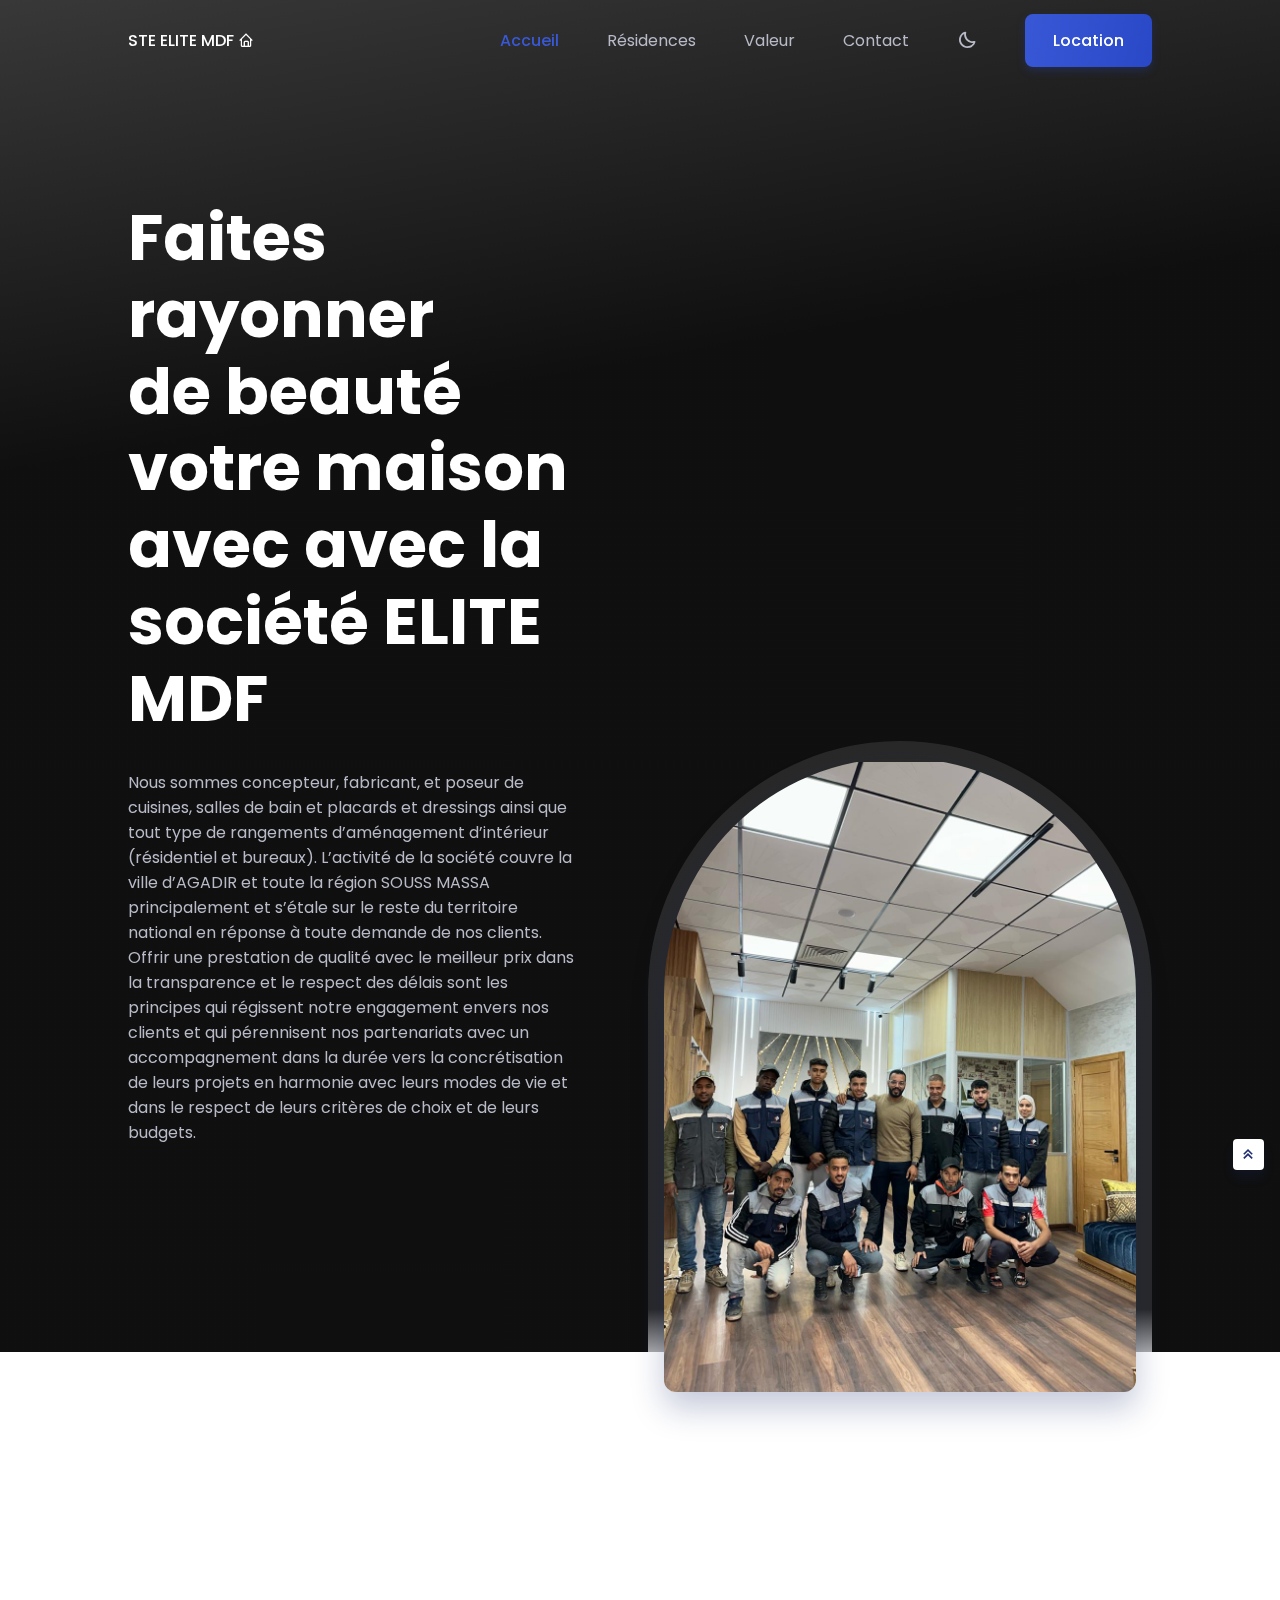
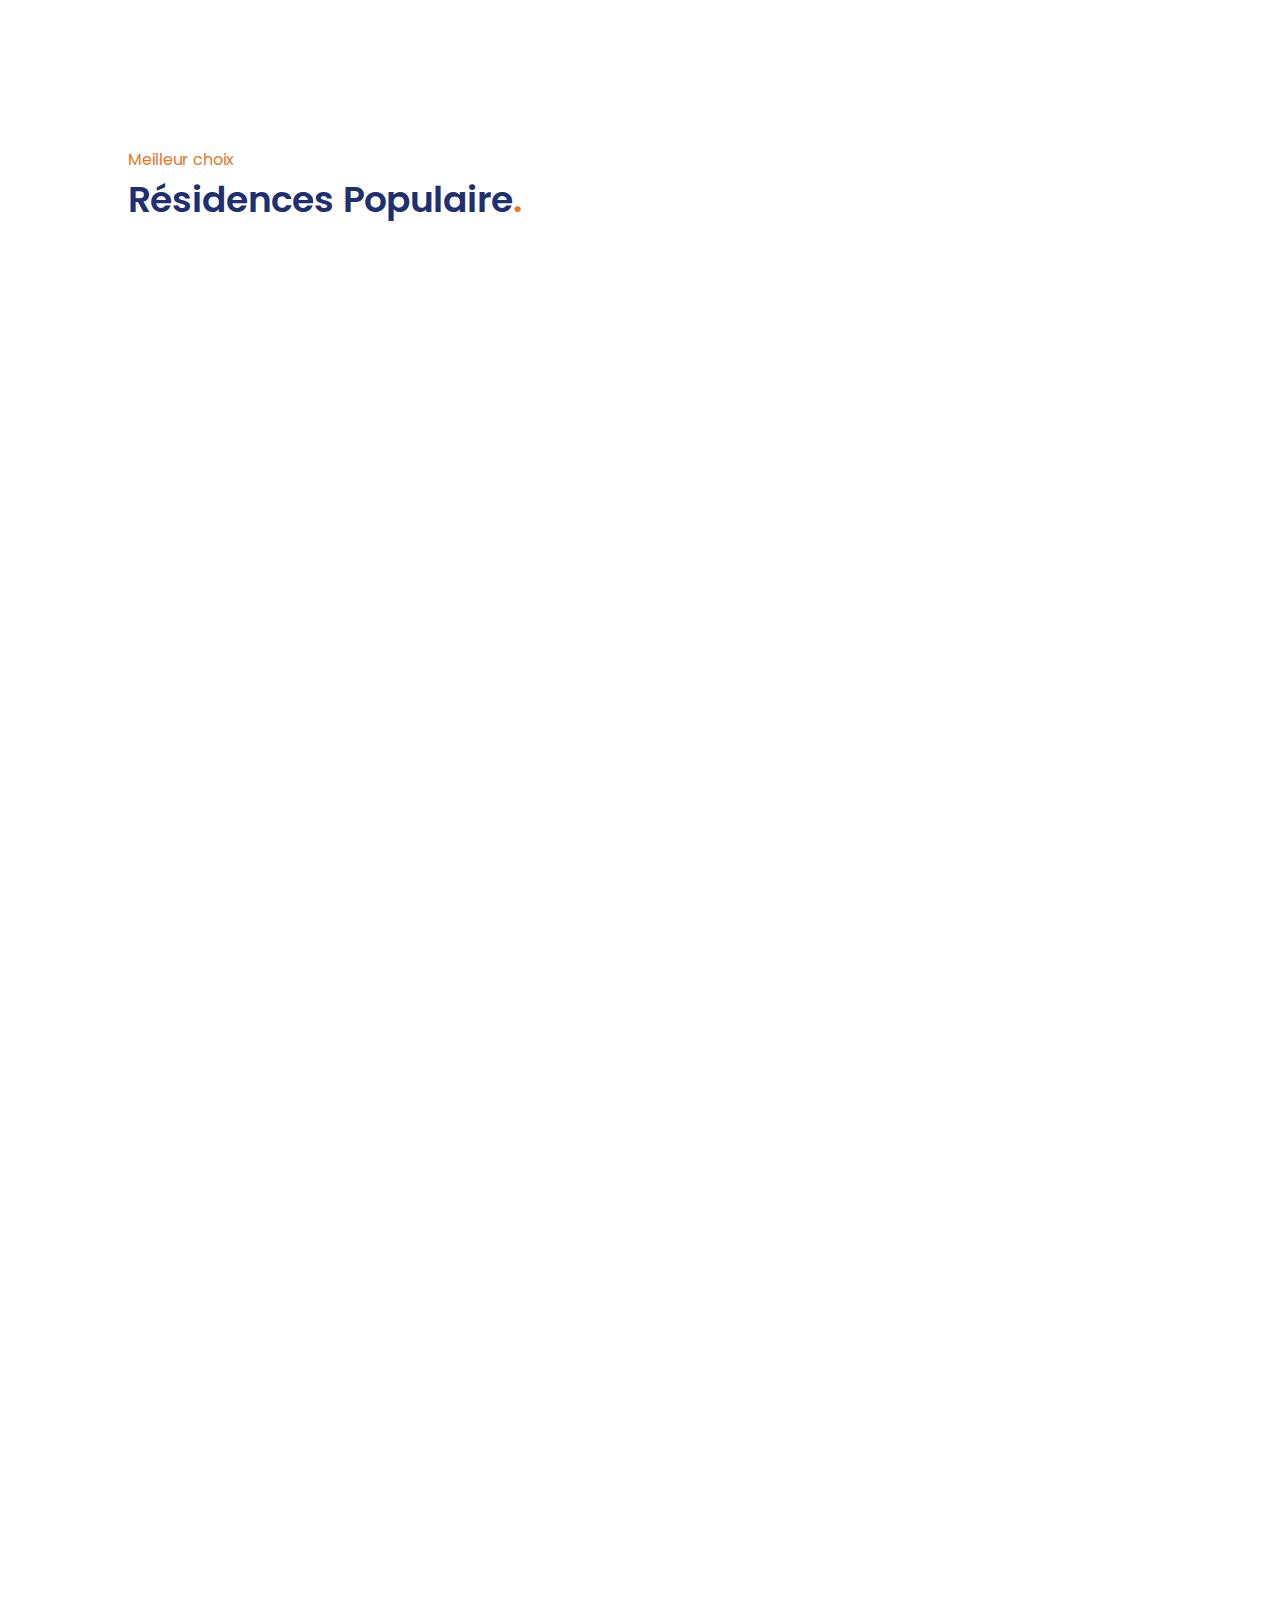
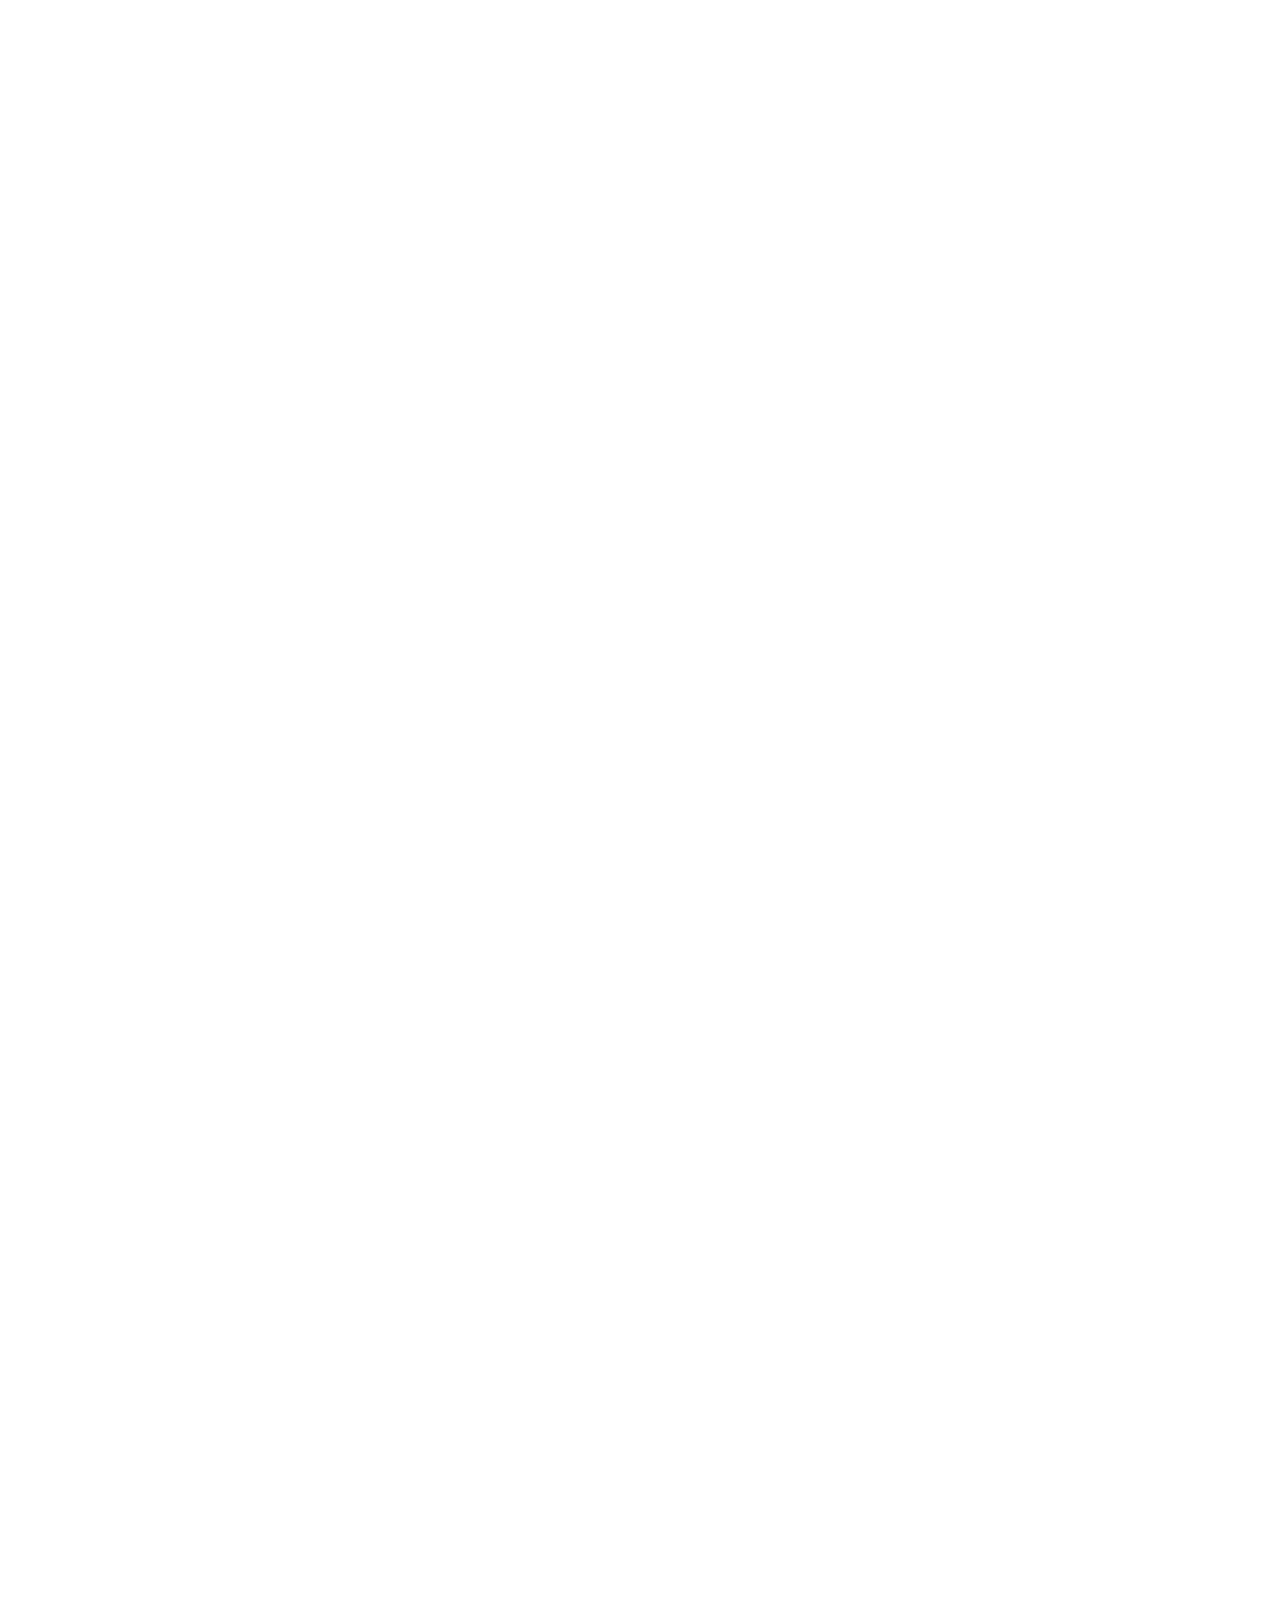
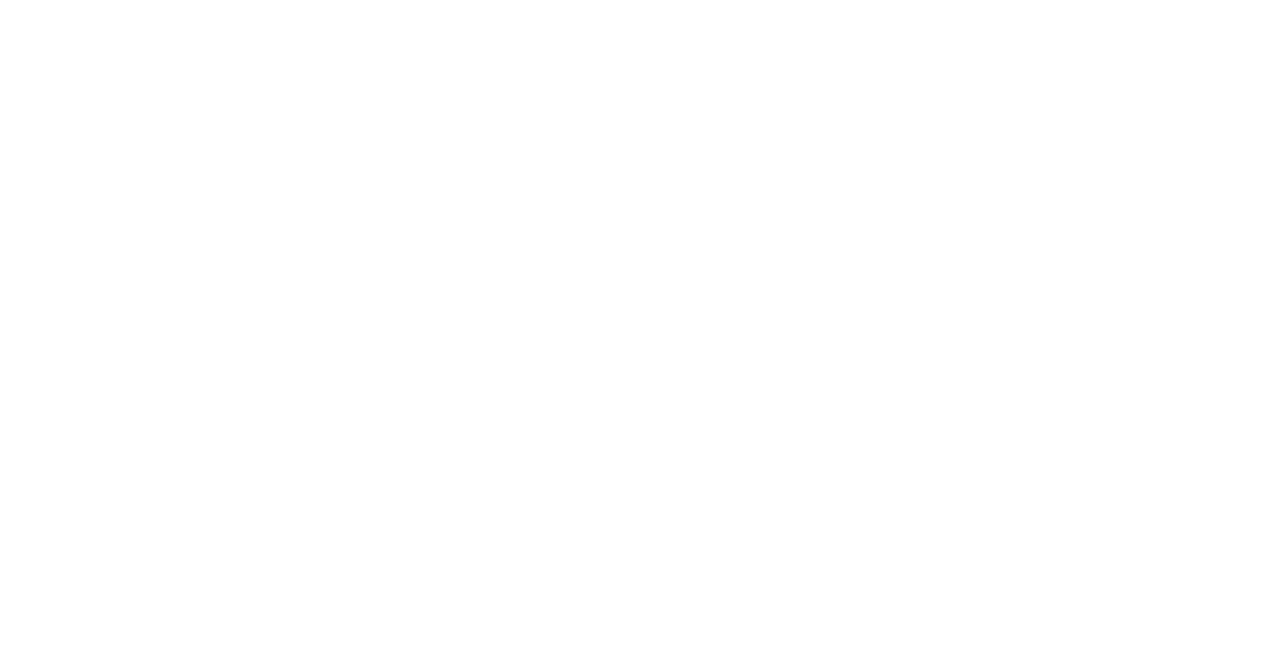
==== index.html @ 596dfa0d "change content file index.html" ====
<!DOCTYPE html>
<html lang="fr">

<head>
    <meta charset="UTF-8">
    <meta name="viewport" content="width=device-width, initial-scale=1.0">

    <!--=============== FAVICON ===============-->
    <link rel="shortcut icon" href="assets/img/favicon.png" type="image/x-icon">

    <!--=============== BOXICONS ===============-->
    <link href='https://unpkg.com/boxicons@2.1.4/css/boxicons.min.css' rel='stylesheet'>

    <!--=============== SWIPER CSS ===============-->
    <link rel="stylesheet" href="assets/css/swiper-bundle.min.css">

    <!--=============== CSS ===============-->
    <link rel="stylesheet" href="assets/css/styles.css">

    <title>STE ELITE MDF</title>
</head>

<body>
    <!--==================== HEADER ====================-->
    <header class="header" id="header">
        <nav class="nav container">
            <a href="#" class="nav__logo">
                STE ELITE MDF <i class='bx bx-home'></i>
            </a>

            <div class="nav__menu">
                <ul class="nav__list">
                    <li class="nav__item">
                        <a href="#home" class="nav__link active-link">
                            <i class='bx bx-home-alt-2'></i>
                            <span>Accueil</span>
                        </a>
                    </li>

                    <li class="nav__item">
                        <a href="#popular" class="nav__link">
                            <i class='bx bx-building-house'></i>
                            <span>Résidences</span>
                        </a>
                    </li>

                    <li class="nav__item">
                        <a href="#value" class="nav__link">
                            <i class='bx bx-award'></i>
                            <span>Valeur</span>
                        </a>
                    </li>

                    <li class="nav__item">
                        <a href="#contact" class="nav__link">
                            <i class='bx bx-phone'></i>
                            <span>Contact</span>
                        </a>
                    </li>
                </ul>
            </div>

            <!-- Theme change button -->
            <i class='bx bx-moon change-theme' id="theme-button"></i>

            <a href="#subscribe" class="button nav__button">
                Location
            </a>
        </nav>
    </header>

    <!--==================== MAIN ====================-->
    <main class="main">
        <!--==================== HOME ====================-->
        <section class="home section" id="home">
            <div class="home__container container grid">
                <div class="home__data">
                    <h4 class="home__title">
                        Faites rayonner <br> de beauté votre maison avec avec la société ELITE MDF
                    </h4>
                    <p class="home__description">
                        Nous sommes concepteur, fabricant, et poseur de cuisines, salles de bain et placards et
                        dressings ainsi que tout type de rangements d’aménagement d’intérieur (résidentiel et bureaux).

                        L’activité de la société couvre la ville d’AGADIR et toute la région SOUSS MASSA principalement
                        et s’étale sur le reste du territoire national en réponse à toute demande de nos clients.

                        Offrir une prestation de qualité avec le meilleur prix dans la transparence et le respect des
                        délais sont les principes qui régissent notre engagement envers nos clients et qui pérennisent
                        nos partenariats avec un accompagnement dans la durée vers la concrétisation de leurs projets en
                        harmonie
                        avec leurs modes de vie et dans le respect de leurs critères de choix et de leurs budgets.
                    </p>

                    <!-- <form action="" class="home__search">
                            <i class='bx bxs-map'></i>
                            <input type="search" placeholder="Par localisation..." class="home__search-input">
                            <button class="button">Recherche</button>
                        </form> -->

                    <div class="home__value">
                        <div>
                            <h1 class="home__value-number">
                                9K <span>+</span>
                            </h1>
                            <span class="home__value-description">
                                Meilleure<br> Qualité
                            </span>
                        </div>
                        <div>
                            <h1 class="home__value-number">
                                2K <span>+</span>
                            </h1>
                            <span class="home__value-description">
                                Client <br> Satisfait
                            </span>
                        </div>
                        <div>
                            <h1 class="home__value-number">
                                28K <span>+</span>
                            </h1>
                            <span class="home__value-description">
                                Service<br> après-vente
                            </span>
                        </div>
                    </div>
                </div>

                <div class="home__images">
                    <div class="home__orbe"></div>

                    <div class="home__img">
                        <img src="assets/img/equpe.jpeg" alt="">
                    </div>
                </div>
            </div>
        </section>

        <!--==================== LOGOS ====================-->
        <section class="logos section">
            <div class="logos__container container grid">
                <div class="logos__img">
                    <img src="assets/img/logo-removebg.png" alt="">
                </div>
                <div class="logos__img">
                    <img src="assets/img/logo2-removebg-preview.png" alt="">
                </div>
                <div class="logos__img">
                    <img src="assets/img/logo-removebg.png" alt="">
                </div>
                <div class="logos__img">
                    <img src="assets/img/logo2-removebg-preview.png" alt="">
                </div>
            </div>
        </section>

        <!--==================== POPULAR ====================-->
        <section class="section" id="popular">
            <div class="container">
                <span class="section__subtitle">Meilleur choix</span>
                <h2 class="section__title">
                    Résidences Populaire<span>.</span>
                </h2>
                <div class="popular__container swiper">
                    <div class="swiper-wrapper">
                        <!--==================== POPULAR 1 ====================-->
                        <article class="popular__card swiper-slide">
                            <img src="assets/img/desin (1).jpeg" alt="" class="popular__img">

                            <div class="popular__data">
                                <h1>Cuisine 1</h1>
                                <p class="popular__description">
                                    agadir <i class='bx bxs-map'></i> <br>
                                    Notre mission est de créer une transformation étonnante dans
                                    vos cuisines, alliant élégance et fonctionnalité moderne pour créer une expérience
                                    unique
                                </p>
                            </div>
                        </article>
                        <!--==================== POPULAR 2 ====================-->
                        <article class="popular__card swiper-slide">
                            <img src="assets/img/desin (2).jpeg" alt="" class="popular__img">

                            <div class="popular__data">
                                <h1>cuisine 2</h1>
                                <p class="popular__description">
                                    agadir <i class='bx bxs-map'></i> <br>
                                    Nous nous efforçons de donner une touche nouvelle et moderne aux conceptions de
                                    cuisines
                                    traditionnelles, en mettant l'accent sur l'utilisation de technologies de pointe
                                </p>
                            </div>
                        </article>
                        <!--==================== POPULAR 3 ====================-->
                        <article class="popular__card swiper-slide">
                            <img src="assets/img/desin (3).jpeg" alt="" class="popular__img">

                            <div class="popular__data">
                                <h1>cuisine 3</h1>
                                <p class="popular__description">
                                    agadir <i class='bx bxs-map'></i> <br>
                                    Nous travaillons pour offrir une expérience unique à nos
                                    clients, en choisissant des matériaux de la plus haute qualité
                                </p>
                            </div>
                        </article>
                        <!--==================== POPULAR 4 ====================-->
                        <article class="popular__card swiper-slide">
                            <img src="assets/img/desin4 (1).jpeg" alt="" class="popular__img">

                            <div class="popular__data">
                                <h1>PLACARD & DRESSING</h1>
                                <p class="popular__description">
                                    agadir <i class='bx bxs-map'></i> <br>
                                    Nous nous efforçons de transformer les espaces ordinaires
                                    en lieux élégants et pratiques pour ranger vêtements et objets personnels
                                </p>
                            </div>
                        </article>
                        <!--==================== POPULAR 5 ====================-->
                        <article class="popular__card swiper-slide">
                            <img src="assets/img/desin4 (2).jpeg" alt="" class="popular__img">

                            <div class="popular__data">
                                <h1>Rangement1</h1>
                                <p class="popular__description">
                                    agadir <i class='bx bxs-map'></i> <br>
                                    Nous offrons des solutions personnalisées pour répondre aux besoins des clients, en
                                    mettant l'accent sur la conception esthétique et fonctionnelle
                                </p>
                            </div>
                        </article>
                    </div>

                    <div class="swiper-button-next">
                        <i class='bx bx-chevron-right'></i>
                    </div>
                    <div class="swiper-button-prev">
                        <i class='bx bx-chevron-left'></i>
                    </div>
                </div>
            </div>
        </section>

        <!--==================== VALUE ====================-->
        <section class="value section" id="value">
            <div class="value__container container grid">
                <div class="value__images">
                    <div class="value__orbe"></div>

                    <div class="value__img">
                        <img src="assets/img/desin (1).jpeg" alt="">
                    </div>
                </div>

                <div class="value__content">
                    <div class="value__data">
                        <span class="section__subtitle">Nos Valeur</span>
                        <h2 class="section__title">
                            Valeur que nous vous offrons<span>.</span>
                        </h2>
                        <p class="value__description">
                            Faire rayonner votre maison de beauté et d'élégance peut être facilement réalisé avec la
                            collection MDF STE ELITE. Utilisez cette collection exceptionnelle de meubles
                            et de décors pour transformer votre maison en une œuvre d'art incroyable
                        </p>
                    </div>

                    <div class="value__accordion">
                        <div class="value__accordion-item">
                            <header class="value__accordion-header">
                                <i class='bx bxs-shield-x value__accordion-icon'></i>
                                <h3 class="value__accordion-title">
                                    Expérience spécialisée
                                </h3>
                                <div class="value__accordion-arrow">
                                    <i class='bx bxs-down-arrow'></i>
                                </div>
                            </header>

                            <div class="value__accordion-content">
                                <p class="value__accordion-description">
                                    Nous avons une vaste expérience dans le domaine de la conception, de la fabrication
                                    et de l'installation de cuisines, salles de bains et armoires,
                                    ce qui garantit la fourniture de services professionnels et de haute qualité à nos
                                    clients
                                </p>
                            </div>
                        </div>

                        <div class="value__accordion-item">
                            <header class="value__accordion-header">
                                <i class='bx bxs-x-square value__accordion-icon'></i>
                                <h3 class="value__accordion-title">
                                    Personnalisation et diversité dans la conception
                                </h3>
                                <div class="value__accordion-arrow">
                                    <i class='bx bxs-down-arrow'></i>
                                </div>
                            </header>

                            <div class="value__accordion-content">
                                <p class="value__accordion-description">
                                    Nous nous engageons à fournir des conceptions personnalisées qui répondent aux
                                    besoins et aux préférences de chaque client,
                                    quel que soit son style ou son espace, en mettant l'accent sur l'esthétique et la
                                    fonctionnalité
                                </p>
                            </div>
                        </div>

                        <div class="value__accordion-item">
                            <header class="value__accordion-header">
                                <i class='bx bxs-bar-chart-square value__accordion-icon'></i>
                                <h3 class="value__accordion-title">
                                    Qualité des matériaux et de l'exécution
                                </h3>
                                <div class="value__accordion-arrow">
                                    <i class='bx bxs-down-arrow'></i>
                                </div>
                            </header>

                            <div class="value__accordion-content">
                                <p class="value__accordion-description">
                                    Nous veillons à utiliser des matériaux de haute qualité et les dernières
                                    technologies en matière de
                                    fabrication et d'installation, ce qui garantit la fourniture de produits durables et
                                    élégants
                                </p>
                            </div>
                        </div>

                        <div class="value__accordion-item">
                            <header class="value__accordion-header">
                                <i class='bx bxs-check-square value__accordion-icon'></i>
                                <h3 class="value__accordion-title">
                                    Service complet
                                </h3>
                                <div class="value__accordion-arrow">
                                    <i class='bx bxs-down-arrow '></i>
                                </div>
                            </header>

                            <div class="value__accordion-content">
                                <p class="value__accordion-description">
                                    En plus de la conception et de la fabrication de cuisines, salles de bains et
                                    armoires, nous proposons nos services pour le stockage de l'aménagement intérieur
                                    des résidences et des bureaux, ce qui fait de nous
                                    un partenaire fiable pour une transformation complète des espaces intérieurs
                                </p>
                            </div>
                        </div>
                    </div>
                </div>
            </div>
        </section>

        <!--==================== CONTACT ====================-->
        <section class="contact section" id="contact">
            <div class="contact__container container grid">
                <div class="contact__images">
                    <div class="contact__orbe"></div>

                    <div class="contact__img">
                        <img src="assets/img/desin (3).jpeg" alt="">
                    </div>
                </div>

                <div class="contact__content">
                    <div class="contact__data">
                        <span class="section__subtitle">Contactez-nous</span>
                        <h2 class="section__title">
                            Facilité de contact <span>.</span>
                        </h2>
                        <p class="contact__description">
                            Confronté à des difficultés pour réaliser la cuisine
                            de vos rêves? Contactez-nous pour une consultation en
                            conception de cuisine sur mesure. Notre équipe d'experts
                            vous guidera pour créer une cuisine alliant élégance et
                            fonctionnalité selon vos besoins et goûts personnels.
                            Appelez dès maintenant pour commencer votre projet! <br> Contactez-nous.
                        </p>
                    </div>

                    <div class="contact__card">
                        <div class="contact__card-box">
                            <div class="contact__card-info">
                                <i class='bx bxs-phone-call'></i>

                                <div>
                                    <h3 class="contact__card-title">
                                        Appelez FIX
                                    </h3>
                                    <p class="contact__card-description">
                                        05 28 26 36 86
                                    </p>
                                    <p class="contact__card-description num-2">
                                        06 61 51 99 50
                                    </p>
                                </div>
                            </div>

                            <button style="opacity: .2;" class="button btn-copy contact__card-button">
                                Copiez le <br> numéro
                            </button>
                        </div>


                        <div class="contact__card-box">
                            <div class="contact__card-info">
                                <i class='bx bxs-message-rounded-dots'></i>

                                <div>
                                    <h3 class="contact__card-title">
                                        Appelez in
                                    </h3>
                                    <p class="contact__card-description">
                                        whatsapp
                                    </p>
                                </div>
                            </div>

                            <a href="https://wa.me/+212661519950?text=J'espère%20que%20tu%20vas%20bien.%20Je%20suis%20très%20intéressé%20par%20les%20services%20de%20conception%20de%20cuisine%20que%20vous%20proposez.%20Puis-je%20obtenir%20plus%20d'informations%20sur%20votre%20entreprise%20et%20les%20services%20que%20vous%20proposez"
                                class="button contact__card-button">
                                Appelez in <br> whatsapp
                            </a>
                        </div>

                        <div class="contact__card-box">
                            <div class="contact__card-info">
                                <i class='bx bxl-instagram'></i>

                                <div>
                                    <h3 class="contact__card-title">
                                        show in
                                    </h3>
                                    <p class="contact__card-description">
                                        instagram
                                    </p>
                                </div>
                            </div>

                            <a target="_blank" href="https://instagram.com/elite_mdf1?igshid=OGQ5ZDc2ODk2ZA=="
                                class="button contact__card-button">
                                show <br>instagram
                            </a>
                        </div>

                        <div class="contact__card-box">
                            <div class="contact__card-info">
                                <i class='bx bxs-envelope'></i>

                                <div>
                                    <h3 class="contact__card-title">
                                        show
                                    </h3>
                                    <p class="contact__card-description">
                                        location
                                    </p>
                                </div>
                            </div>

                            <a href="https://maps.app.goo.gl/mouU166xbBBN3fEz6?g_st=ic" target="_blank"
                                class="button contact__card-button">
                                show <br> location
                            </a>
                        </div>
                    </div>
                </div>
            </div>
        </section>

        <!--==================== SUBSCRIBE ====================-->
        <section class="subscribe section" id="subscribe">
            <div class="subscribe__container container">
                <iframe
                    src="https://www.google.com/maps/embed?pb=!1m18!1m12!1m3!1d2894.3496891353425!2d-9.49574884241951!3d30.379890495590715!2m3!1f0!2f0!3f0!3m2!1i1024!2i768!4f13.1!3m3!1m2!1s0xdb3c961e6335e61%3A0xb6058eb6f926c6a6!2sELITE%20MDF!5e0!3m2!1sen!2sma!4v1715171969808!5m2!1sen!2sma"
                    width="800" height="450" style="border:0;" allowfullscreen="" loading="lazy"
                    referrerpolicy="no-referrer-when-downgrade"></iframe>


            </div>
        </section>
    </main>

    <!--==================== FOOTER ====================-->
    <footer class="footer section">
        <div class="footer__container container grid">
            <div>
                <a href="#" class="footer__logo">
                    STE ELITE MDF <i class='bx bx-home'></i>
                </a>
                <p class="footer__description">
                    Faites rayonner <br> de beauté votre maison avec le MDF STE ELITE
                </p>
            </div>

            <div class="footer__content">
                <div>
                    <h3 class="footer__title">
                        Contactez-nous
                    </h3>

                    <ul class="footer__links">
                        <li>
                            <a href="tel:0661519950" class="footer__link">06 61 51 99 50</a>
                        </li>

                        <li>
                            <a href="tel:0528263686" class="footer__link">05 28 26 36 86</a>
                        </li>

                        <li>
                            <a href="mailto:elitemdfsarl@gmail.com" class="footer__link">elitemdfsarl@gmail.com</a>
                        </li>

                        <li>
                            <a href="https://maps.app.goo.gl/mouU166xbBBN3fEz6?g_st=ic"
                                class="footer__link">localisation</a>
                        </li>
                    </ul>
                </div>
                <div>
                    <h3 class="footer__title">
                        Suivez-nous
                    </h3>

                    <ul class="footer__social">
                        <a href="https://www.facebook.com/elitemdf" target="_blank" class="footer__social-link">
                            <i class='bx bxl-facebook-circle'></i>
                        </a>
                        <a href="https://www.instagram.com/elite_mdf1?igshid=OGQ5ZDc2ODk2ZA%3D%3D" target="_blank"
                            class="footer__social-link">
                            <i class='bx bxl-instagram-alt'></i>
                        </a>
                        <a href="https://wa.me/+212661519950?text=J'espère%20que%20tu%20vas%20bien.%20Je%20suis%20très%20intéressé%20par%20les%20services%20de%20conception%20de%20cuisine%20que%20vous%20proposez.%20Puis-je%20obtenir%20plus%20d'informations%20sur%20votre%20entreprise%20et%20les%20services%20que%20vous%20proposez"
                            target="_blank" class="footer__social-link">
                            <i class='bx bxl-whatsapp'></i>
                        </a>
                        <a href="mailto:elitemdfsarl@gmail.com" target="_blank" class="footer__social-link">
                            <i class='bx bx-envelope'></i>
                        </a>
                    </ul>
                </div>
            </div>
        </div>

    </footer>

    <!--========== SCROLL UP ==========-->
    <a href="#" class="scrollup" id="scroll-up">
        <i class='bx bx-chevrons-up'></i>
    </a>

    <!--=============== SCROLLREVEAL ===============-->
    <script src="assets/js/scrollreveal.min.js"></script>

    <!--=============== SWIPER JS ===============-->
    <script src="assets/js/swiper-bundle.min.js"></script>

    <!--=============== MAIN JS ===============-->
    <script src="assets/js/main.js"></script>
</body>

</html>
---- assets/css/styles.css ----
/*=============== GOOGLE FONTS ===============*/
@import url("https://fonts.googleapis.com/css2?family=Poppins:wght@400;500;600&display=swap");

/*=============== VARIABLES CSS ===============*/
:root {
  --header-height: 3.5rem;

  /*========== Colors ==========*/
  /*Color mode HSL(hue, saturation, lightness)*/
  --first-color: hsl(228, 66%, 53%);
  --first-color-alt: hsl(228, 66%, 47%);
  --first-color-light: hsl(228, 62%, 59%);
  --first-color-lighten: hsl(228, 100%, 97%);
  --second-color: hsl(25, 83%, 53%);
  --title-color: hsl(228, 57%, 28%);
  --text-color: hsl(228, 15%, 50%);
  --text-color-light: hsl(228, 12%, 75%);
  --border-color: hsl(228, 99%, 98%);
  --body-color: #fff;
  --container-color: #fff;

  /*========== Font and typography ==========*/
  /*.5rem = 8px | 1rem = 16px ...*/
  --body-font: 'Poppins', sans-serif;
  --biggest-font-size: 2.25rem;
  --h1-font-size: 1.5rem;
  --h2-font-size: 1.25rem;
  --h3-font-size: 1rem;
  --normal-font-size: .938rem;
  --small-font-size: .813rem;
  --smaller-font-size: .75rem;

  /*========== Font weight ==========*/
  --font-medium: 500;
  --font-semi-bold: 600;

  /*========== z index ==========*/
  --z-tooltip: 10;
  --z-fixed: 100;
}

/* Responsive typography */
@media screen and (min-width: 1024px) {
  :root {
    --biggest-font-size: 4rem;
    --h1-font-size: 2.25rem;
    --h2-font-size: 1.5rem;
    --h3-font-size: 1.25rem;
    --normal-font-size: 1rem;
    --small-font-size: .875rem;
    --smaller-font-size: .813rem;
  }
}

/*=============== BASE ===============*/
* {
  box-sizing: border-box;
  padding: 0;
  margin: 0;
}

html {
  scroll-behavior: smooth;
}

body {
  font-family: var(--body-font);
  font-size: var(--normal-font-size);
  background-color: var(--body-color);
  color: var(--text-color);
  transition: .3s; /* For animation dark mode */
}

h1, h2, h3 {
  color: var(--title-color);
  font-weight: var(--font-semi-bold);
}

ul {
  list-style: none;
}

a {
  text-decoration: none;
}

img {
  max-width: 100%;
  height: auto;
}

input,
button {
  font-family: var(--body-font);
  outline: none;
  border: none;
}

/*=============== THEME ===============*/
.change-theme {
  font-size: 1.25rem;
  color: #fff;
  cursor: pointer;
  transition: .3s;
}

.change-theme:hover {
  color: var(--first-color);
}

/*========== Variables Dark theme ==========*/
body.dark-theme {
  --first-color: hsl(228, 66%, 62%);
  --second-color: hsl(25, 57%, 54%);
  --title-color: hsl(228, 8%, 95%);
  --text-color: hsl(228, 8%, 70%);
  --border-color: hsl(228, 16%, 14%);
  --body-color: hsl(228, 12%, 8%);
  --container-color: hsl(228, 16%, 12%);
}

/*========== 
    Color changes in some parts of 
    the website, in dark theme 
==========*/
.dark-theme .home__search,
.dark-theme .swiper-button-next,
.dark-theme .swiper-button-prev {
  border: 3px solid var(--border-color);
}

.dark-theme .nav__menu,
.dark-theme .home__img,
.dark-theme .popular__card:hover,
.dark-theme .value__img,
.dark-theme .accordion-open,
.dark-theme .accordion-open .value__accordion-icon,
.dark-theme .accordion-open .value__accordion-arrow,
.dark-theme .contact__img,
.dark-theme .contact__card-box:hover,
.dark-theme .scrollup{
  box-shadow: none;
}

.dark-theme .value__orbe,
.dark-theme .value__accordion-icon,
.dark-theme .value__accordion-arrow,
.dark-theme .contact__orbe,
.dark-theme .contact__card i,
.dark-theme .contact__card-button,
.dark-theme .subscribe__container {
  background-color: var(--container-color);
}

.dark-theme .subscribe__container {
  border: 6px solid var(--border-color);
}

.dark-theme .subscribe__description {
  color: var(--text-color);
}

.dark-theme::-webkit-scrollbar {
  background-color: hsl(228, 4%, 15%);
}

.dark-theme::-webkit-scrollbar-thumb {
  background-color: hsl(228, 4%, 25%);
}

.dark-theme::-webkit-scrollbar-thumb:hover {
  background-color: hsl(228, 4%, 35%);
}

/*=============== REUSABLE CSS CLASSES ===============*/
.container {
  max-width: 1024px;
  margin-left: 1.5rem;
  margin-right: 1.5rem;
}

.grid {
  display: grid;
}

.section {
  padding: 4.5rem 0 2rem;
}

.section__title {
  font-size: var(--h2-font-size);
  margin-bottom: 1rem;
}

.section__title span {
  color: var(--second-color);
}

.section__subtitle {
  display: block;
  font-size: var(--small-font-size);
  color: var(--second-color);
}

.main {
  overflow: hidden; /* For the animations ScrollReveal*/
}

/*=============== HEADER & NAV ===============*/
.header {
  position: fixed;
  top: 0;
  left: 0;
  width: 100%;
  background-color: transparent;
  z-index: var(--z-fixed);
  transition: .3s; /* For animation dark mode */
}

.nav{
  height: var(--header-height);
  display: flex;
  justify-content: space-between;
  align-items: center;
}

.nav__logo {
  color: #fff;
  display: inline-flex;
  align-items: center;
  column-gap: .25rem;
  font-weight: var(--font-medium);
  transition: .3s;
}

.nav__logo i {
  font-size: 1rem;
}

.nav__logo:hover {
  color: var(--first-color);
}

@media screen and (max-width: 1023px) {
  .nav__menu {
    position: fixed;
    bottom: 2rem;
    background-color: var(--container-color);
    box-shadow: 0 8px 24px hsla(228, 66%, 45%, .15);
    width: 90%;
    left: 0;
    right: 0;
    margin: 0 auto;
    padding: 1.30rem 3rem;
    border-radius: 1.25rem;
    transition: .4s;
  }

  .nav__list {
    display: flex;
    justify-content: space-between;
    align-items: center;
  }

  .nav__link {
    color: var(--text-color);
    display: flex;
    padding: .5rem;
    border-radius: 50%;
  }

  .nav__link i {
    font-size: 1.25rem;
  }

  .nav__link span {
    display: none;
  }
}

/* Change background header */
.scroll-header {
  background-color: var(--body-color);
  box-shadow: 0 1px 4px hsla(228, 4%, 15%, .1);
}

.scroll-header .nav__logo {
  color: var(--first-color);
}

.scroll-header .change-theme {
  color: var(--title-color);
}

/* Active link */
.active-link {
  background: linear-gradient(101deg,
            hsl(228, 66%, 53%),
            hsl(228, 66%, 47%));
  color: #fff;
  box-shadow: 0 4px 8px hsla(228, 66%, 45%, .25);          
}

/*=============== HOME ===============*/
.home {
  background: linear-gradient(170deg,
            hsl(0, 0%, 22%) 0%,
            hsl(0, 0%, 6%) 30%);
  padding-bottom: 0;
}

.home__container {
  padding-top: 4rem;
  row-gap: 3.5rem;
}

.home__title,
.home__value-number {
  color: #fff;
}

.home__title {
  font-size: var(--biggest-font-size);
  line-height: 120%;
  margin-bottom: 1.25rem;
}

.home__description {
  color: var(--text-color-light);
  margin-bottom: 2rem;
}

.home__search {
  background-color: var(--body-color);
  padding: .35rem .35rem .35rem .75rem;
  display: flex;
  align-items: center;
  border-radius: .75rem;
  border: 3px solid var(--text-color-light);
  margin-bottom: 2rem;
}

.home__search i {
  font-size: 1.25rem;
  color: var(--first-color);
}

.home__search-input {
  width: 90%;
  background-color: var(--body-color);
  color: var(--text-color);
  margin: 0 .5rem;
}

.home__search-input::placeholder {
color: var(--text-color-light);
}

.home__value {
  display: flex;
  column-gap: 2.5rem;
}

.home__value-number {
  font-size: var(--h1-font-size);
  font-weight: var(--font-medium);
}

.home__value-number span {
  color: var(--second-color);
}

.home__value-description {
  display: flex;
  color: var(--text-color-light);
  font-size: var(--smaller-font-size);
}

.home__images {
  position: relative;
  display: flex;
  justify-content: center;
}

.home__orbe {
  width: 265px;
  height: 284px;
  background: linear-gradient(180deg,
              hsl(0, 0%, 16%) 93%,
              hsl(0, 0%, 67%) 100%);
  border-radius: 135px 135px 0 0;
}

.home__img {
  position: absolute;
  width: 250px;
  height: 300px;
  overflow: hidden;
  border-radius: 125px 125px 12px 12px;
  display: inline-flex;
  align-items: flex-end;
  bottom: -1.5rem;
  box-shadow: 0 16px 32px hsla(228, 66%, 25%, .25);
}

/*=============== BUTTON ===============*/
.button {
  display: inline-block;
  background: linear-gradient(101deg,
              hsl(228, 66%, 53%),
              hsl(228, 66%, 47%));
  color: #fff;
  padding: 14px 28px;
  border-radius: .5rem;
  font-weight: var(--font-medium);
  box-shadow: 0 4px 8px hsla(228, 66%, 45%, .25);
  transition: .3s;
  cursor: pointer;
}

.button:hover {
  box-shadow: 0 4px 12px hsla(228, 66%, 45%, .25);
}

.nav__button {
  display: none;
}

/*=============== LOGOS ===============*/
.logos__container {
  padding-top: 2rem;
  grid-template-columns: repeat(2, 1fr);
  gap: 3rem 8rem;
  justify-items: center;
}

.logos__img img {
  height: 60px;
  opacity: .6;
  transition: .3s;
}

.logos__img img:hover {
  opacity: 1;
  filter: drop-shadow(4px 6px 16px #1644fe);
}

/*=============== POPULAR ===============*/
.popular__container {
  padding: 1rem 0 5rem;
}

.popular__card {
  width: 290px;
  background-color: var(--container-color);
  padding: .5rem .5rem 1.5rem;
  border-radius: 1rem;
  margin: 0 auto;
  transition: .4s;
}

.popular__img {
  border-radius: 1rem;
  margin-bottom: 1rem;
}

.popular__data {
  padding: 0 1rem 0 .5rem;
}

.popular__price {
  font-size: var(--h2-font-size);
  color: var(--text-color);
  margin-bottom: .25rem;
}

.popular__price span {
  color: var(--second-color);
}

.popular__title {
  font-size: var(--h3-font-size);
  margin-bottom: .75rem;
}

.popular__description {
  font-size: var(--small-font-size);
}

.popular__card:hover {
  box-shadow: 0 12px 16px hsla(228, 66%, 45%, .1);
}

/* Swiper class */
.swiper-button-prev::after,
.swiper-button-next::after {
  content: '';
}

.swiper-button-prev,
.swiper-button-next {
  top: initial;
  bottom: 0;
  width: initial;
  height: initial;
  background-color: var(--container-color);
  border: 2px solid var(--text-color-light);
  padding: 6px;
  border-radius: .5rem;
  font-size: 1.5rem;
  color: var(--first-color);
} 

.swiper-button-prev {
  left: calc(50% - 3rem);
}

.swiper-button-next {
  right: calc(50% - 5rem);
}

/*=============== VALUE ===============*/
.value__container {
  row-gap: 3rem;
}

.value__images {
position: relative;
display: flex;
justify-content: center;
}

.value__orbe {
  width: 266px;
  height: 316px;
  background-color: hsl(228, 24%, 97%);
  border-radius: 135px 135px 16px 16px;
}

.value__img {
  position: absolute;
  width: 250px;
  height: 300px;
  overflow: hidden;
  border-radius: 125px 125px 12px 12px;
  inset: 0;
  margin: auto;
  box-shadow: 0 16px 32px hsla(228, 66%, 25%, .25);
}

.value__description {
  font-size: var(--small-font-size);
  margin-bottom: 2rem;
}

.value__accordion {
  display: grid;
  row-gap: 1.5rem;
}

.value__accordion-item {
  background-color: var(--body-color);
  border: 2px solid var(--border-color);
  border-radius: .5rem;
  padding: 1rem .75rem;
}

.value__accordion-header {
  display: flex;
  align-items: center;
  cursor: pointer;
}

.value__accordion-icon {
  background-color: var(--first-color-lighten);
  padding: 5px;
  border-radius: .25rem;
  font-size: 18px;
  color: var(--first-color);
  margin-right: .75rem;
  transition: .3s;
}

.value__accordion-title {
  font-size: var(--small-font-size);
}

.value__accordion-arrow {
  display: inline-flex;
  background-color: var(--first-color-lighten);
  padding: .25rem;
  color: var(--first-color);
  border-radius: 2px;
  font-size: 10px;
  margin-left: auto;
  transition: .3s;
}

.value__accordions-arrow i {
  transition: .4s;
}

.value__accordion-description {
  font-size: var(--smaller-font-size);
  padding: 1.25rem 2.5rem 0 2.75rem;
}

.value__accordion-content {
  overflow: hidden;
  height: 0;
  transition: all .25s ease;
}

/*Rotate icon and add shadows*/
.accordion-open {
  box-shadow: 0 12px 32px hsla(228, 66%, 45%, .1);
}

.accordion-open .value__accordion-icon {
  box-shadow: 0 4px 4px hsla(228, 66%, 45%, .1);
}

.accordion-open .value__accordion-arrow {
  box-shadow: 0 2px 4px hsla(228, 66%, 45%, .1);
}

.accordion-open .value__accordion-arrow i {
  transform: rotate(-180deg);
}

/*=============== CONTACT ===============*/
.contact__container {
  row-gap: 2rem;
}

.contact__images {
  position: relative;
  display: flex;
  justify-content: center;
}

.contact__orbe {
  width: 266px;
  height: 316px;
  background-color: hsl(228, 24%, 97%);
  border-radius: 135px 135px 16px 16px;
}

.contact__img {
  position: absolute;
  width: 250px;
  height: 300px;
  overflow: hidden;
  border-radius: 125px 125px 12px 12px;
  inset: 0;
  margin: auto;
  box-shadow: 0 16px 32px hsla(228, 66%, 25%, .25);
}

.contact__description {
  font-size: var(--small-font-size);
  margin-bottom: 2.5rem;
}

.contact__card {
  display: grid;
  grid-template-columns: repeat(2, 1fr);
  gap: 1.25rem .75rem;
}

.contact__card-box {
  background-color: var(--body-color);
  border: 2px solid var(--border-color);
  padding: 1.25rem .75rem;
  border-radius: .5rem;
  transition: .3s;
}

.contact__card-info {
  display: flex;
  align-items: flex-start;
  column-gap: .75rem;
  margin-bottom: 1.25rem;
}

.contact__card i {
  padding: 6px;
  background-color: var(--first-color-lighten);
  border-radius: 6px;
  font-size: 1.25rem;
  color: var(--first-color);
}

.contact__card-title {
  font-size: var(--normal-font-size);
}

.contact__card-description {
  font-size: var(--small-font-size);
}

.contact__card-button {
  font-size: var(--small-font-size);
  padding: 14px 0;
  text-align: center;
  text-decoration: none;
  width: 100%;
  border-radius: .25rem;
  background: var(--first-color-lighten);
  color: var(--first-color);
  font-weight: var(--font-semi-bold);
  box-shadow: none;
}

.contact__card-button:hover {
  background-color: var(--first-color);
  color: #fff;
}

.contact__card-box:hover {
  box-shadow: 0 8px 24px hsl(228, 66%, 45%, .1);
}

/*=============== SUBSCRIBE ===============*/

.subscribe {
  padding: 2.5rem 0;
  display: flex;
  justify-content: center;
  align-items: center;
}


.subscribe__container {
  background-color: var(--first-color);
  padding: 1rem 2rem;
  border-radius: 1.25rem;
  border: 6px solid var(--first-color-light);
  text-align: center;
}

.subscribe__title {
  font-size: var(--h2-font-size);
  color: #fff;
  margin-bottom: 1rem;
}

.subscribe__description {
  color: hsl(228, 90%, 92%);
  font-size: var(--small-font-size);
  margin-bottom: 2rem;
}

.subscribe__button {
  border: 2px solid #fff;
  background: var(--first-color-light);
  font-size: var(--small-font-size);
}

.subscribe__button:hover {
  background-color: var(--first-color);
}

/*=============== FOOTER ===============*/
.footer__container {
  row-gap: 2.5rem;
}

.footer__logo {
  color: var(--first-color);
  font-size: var(--h3-font-size);
  font-weight: var(--font-semi-bold);
  display: inline-flex;
  align-items: center;
  column-gap: .25rem;
  margin-bottom: .75rem;
}

.footer__logo i {
  font-size: 1.25rem;
}

.footer__description,
.footer__link {
  font-size: var(--small-font-size);
  font-weight: var(--font-medium);
}

.footer__content,
.footer__links {
  display: grid;
}

.footer__content {
  grid-template-columns: repeat(2, max-content);
  gap: 2.5rem 4rem;
}

.footer__title {
  font-size: var(--h3-font-size);
  margin-bottom: 1rem;
}

.footer__links {
  row-gap: .5rem;
}

.footer__link {
  color: var(--text-color);
  transition: .3s;
}

.footer__link:hover {
  color: var(--title-color);
}

.footer__social {
  display: flex;
  column-gap: 1rem;
}

.footer__social-link {
  font-size: 1.25rem;
  color: var(--text-color);
  transition: .3s;
}

.footer__social-link:hover {
  color: var(--title-color);
}

.footer__info,
.footer__privacy {
  display: flex;
}

.footer__info {
  padding-bottom: 6rem;
  margin-top: 5.5rem;
  flex-direction: column;
  text-align: center;
  row-gap: 1.5rem;
}

.footer__copy,
.footer__privacy a {
  font-size: var(--small-font-size);
  font-weight: var(--font-medium);
  color: var(--text-color);
}

.footer__privacy {
  justify-content: center;
  column-gap: 1.25rem;
}

/*=============== SCROLL BAR ===============*/
::-webkit-scrollbar {
  width: .6rem;
  border-radius: .5rem;
  background-color: hsl(228, 8%, 76%);
}

::-webkit-scrollbar-thumb {
  background-color: hsl(228, 8%, 64%);
  border-radius: .5rem;
}

::-webkit-scrollbar-thumb:hover {
  background-color: hsl(228, 8%, 54%);
}

/*=============== SCROLL UP ===============*/
.scrollup {
  position: fixed;
  right: 1rem;
  bottom: -30%;
  background-color: var(--container-color);
  box-shadow: 0 8px 12px hsla(228, 66%, 45%, .1);
  display: inline-flex;
  padding: .35rem;
  border-radius: .25rem;
  color: var(--title-color);
  font-size: 1.25rem;
  z-index: var(--z-tooltip);
  transition: .3s;
}

.scrollup:hover {
  transform: translateY(-.25rem);
  color: var(--first-color);
}

/* Show Scroll Up*/
.show-scroll {
  bottom: 8rem;
}

/*=============== BREAKPOINTS ===============*/
/* For small devices */
@media screen and (max-width: 350px) {
  .container {
    margin-left: 1rem;
    margin-right: 1rem;
  }

  .section {
    padding: 3.5rem 0 1rem;
  }

  .home {
    padding-bottom: 0;
  }

  .contact__card {
    grid-template-columns: repeat(1, 180px);
    justify-content: center;

  }
}

@media screen and (max-width: 320px) {
  .nav__menu {
    padding: 1.3rem 1.5rem;
  }

  .home__value {
    column-gap: 1rem;
  }

  .home__img {
    width: 220px;
    height: 280px;
  }

  .home__orbe {
    width: 240px;
    height: 264px;
  }

  .logos__container {
    gap: 2rem 1rem;
  }

  .popular__card {
    width: 230px;
    padding: .5rem .5rem .75rem;
  }

  .value__img,
  .contact__img {
    width: 220px;
    height: 260px;
  }

  .value__orbe,
  .contact__orbe {
    width: 236px;
    height: 280px;
  }

  .subscribe__container {
    padding: 2rem 1rem;
  }

  .footer__content {
    gap: 2.5rem;
  }
}

/* For medium devices */
@media screen and (min-width: 576px) {
  .nav__menu {
    width: 342px;
  }

  .home__search {
    width: 412px;
  }

  .contact__card {
    grid-template-columns: repeat(2, 192px);
    justify-content: center;
  }

  .footer__content {
    grid-template-columns: repeat(3, max-content);
  }
}

@media screen and (min-width: 767px) {
  .home__container {
    grid-template-columns: repeat(2, 1fr);
    padding-top: 2rem;
  }

  .home__orbe {
    align-self: flex-end;
  }

  .home__data {
    padding-bottom: 2rem;
  }

  .logos__container {
    grid-template-columns: repeat(4, max-content);
    justify-content: center;
  }

  .value__container,
  .contact__container {
    grid-template-columns: repeat(2, 1fr);
    align-items: center;
  }

  .contact__images {
    order: 1;
  }

  .contact__card {
    justify-content: initial;
  }

  .subscribe__container {
    padding: 3rem 13rem;
  }

  .footer__container {
    grid-template-columns: repeat(2, max-content);
    justify-content: space-between;
  }
}

/* For large devices */
@media screen and (min-width: 1023px) {
  .section {
    padding: 7.5rem 0 1rem;
  }

  .section__title {
    font-size: 2.25rem;
  }

  .section__subtitle {
    font-size: var(--normal-font-size);
  }

  .nav {
    height: calc(var(--header-height) + 1.5rem);
  }

  .nav__menu {
    width: initial;
    margin-left: auto;
  }

  .nav__list {
    display: flex;
    column-gap: 3rem;
  }

  .nav__link {
    color: var(--text-color-light);
  }

  .nav__link i {
    display: none;
  }

  .nav__button {
    display: inline-block;
  }

  .active-link {
    background: none;
    box-shadow: none;
    color: var(--first-color);
    font-weight: var(--font-medium);
  }

  .change-theme {
    margin: 0 3rem;
    color: var(--text-color-light);
  }

  .scroll-header .nav__link,
  .scroll-header .change-theme {
    color: var(--text-color);
  }

  .scroll-header .active-link {
    color: var(--first-color);
  }

  .home {
    padding-bottom: 0;
  }

  .home__container {
    padding-top: 5rem;
    column-gap: 2rem;
  }

  .home__data {
    padding-bottom: 4rem;
  }

  .home__title {
    margin-bottom: 2rem;
  }

  .home__description,
  .home__search {
    margin-bottom: 3rem;
  }

  .home__value {
    column-gap: 3.5rem;
  }

  .home__orbe {
    width: 504px;
    height: 611px;
    border-radius: 256px 256px 0 0;
  }

  .home__img {
    width: 472px;
    height: 634px;
    border-radius: 236px 236px 12px 12px;
    bottom: -2.5rem;
  }

  .logos__img img {
    height: 100px;
  }

  .popular__container{
    padding-top: 3rem;
  }

  .popular__card {
    width: 320px;
    padding: .75rem .75rem 2rem;
  }

  .popular__data {
    padding: 0 .25rem 0 .75rem;
  }

  .value__container,
  .contact__container {
    align-items: flex-start;
    column-gap: 5rem;
  }

  .value__orbe,
  .contact__orbe {
    width: 501px;
    height: 641px;
    border-radius: 258px 258px 16px 16px;
  }

  .value__img,
  .contact__img {
    width: 461px;
    height: 601px;
    border-radius: 238px 238px 12px 12px;
  }

  .value__img img,
  .contact__img img {
    max-width: initial;
    width: 490px;
  }

  .value__description,
  .contact__description {
    font-size: var(--normal-font-size);
    margin-bottom: 2.5rem;
  }

  .value__accordion-title {
    font-size: var(--normal-font-size);
  }

  .value__accordion-item {
    padding: 1.25rem 1.25rem 1.25rem 1rem;
  }

  .value__accordion-description {
    padding-bottom: 1rem;
    font-size: var(--small-font-size);
  }

  .contact__card {
    grid-template-columns: repeat(2, 200px);
  }

  .contact__card-box {
    padding: 28px 1.5rem 1.5rem;
  }

  .subscribe__container {
    padding: 4rem 10rem 4.5rem;
    border-radius: 2rem;
    border: 12px solid var(--first-color-light);
  }

  .subscribe__title {
    font-size: 2.5rem;
    margin-bottom: 1.5rem;
  }

  .subscribe__description {
    font-size: var(--normal-font-size);
    padding: 0 8rem;
  }

  .subscribe__button {
    font-size: var(--normal-font-size);
  }

  /* .footer__content {
    grid-template-columns: repeat(4, max-content);
  } */

  .footer__title {
    margin-bottom: 1.5rem;
  }

  .footer__links {
    row-gap: 1rem;
  }

  .footer__info {
    flex-direction: row;
    justify-content: space-between;
    padding-bottom: 2rem;
  }

  .show-scroll {
    bottom: 3rem;
    right: 3rem;
  }
}

@media screen and (min-width: 1040px){
  .container {
    margin-left: auto;
    margin-right: auto;
  }

  .home__container {
    column-gap: 4rem;
  }
}

/* For 2K & 4K resolutions */
@media screen and (min-width: 2048px) {
  body{
    zoom: 1.5;
  }
}

@media screen and (min-width: 3840px) {
  body{
    zoom: 2;
  }
}
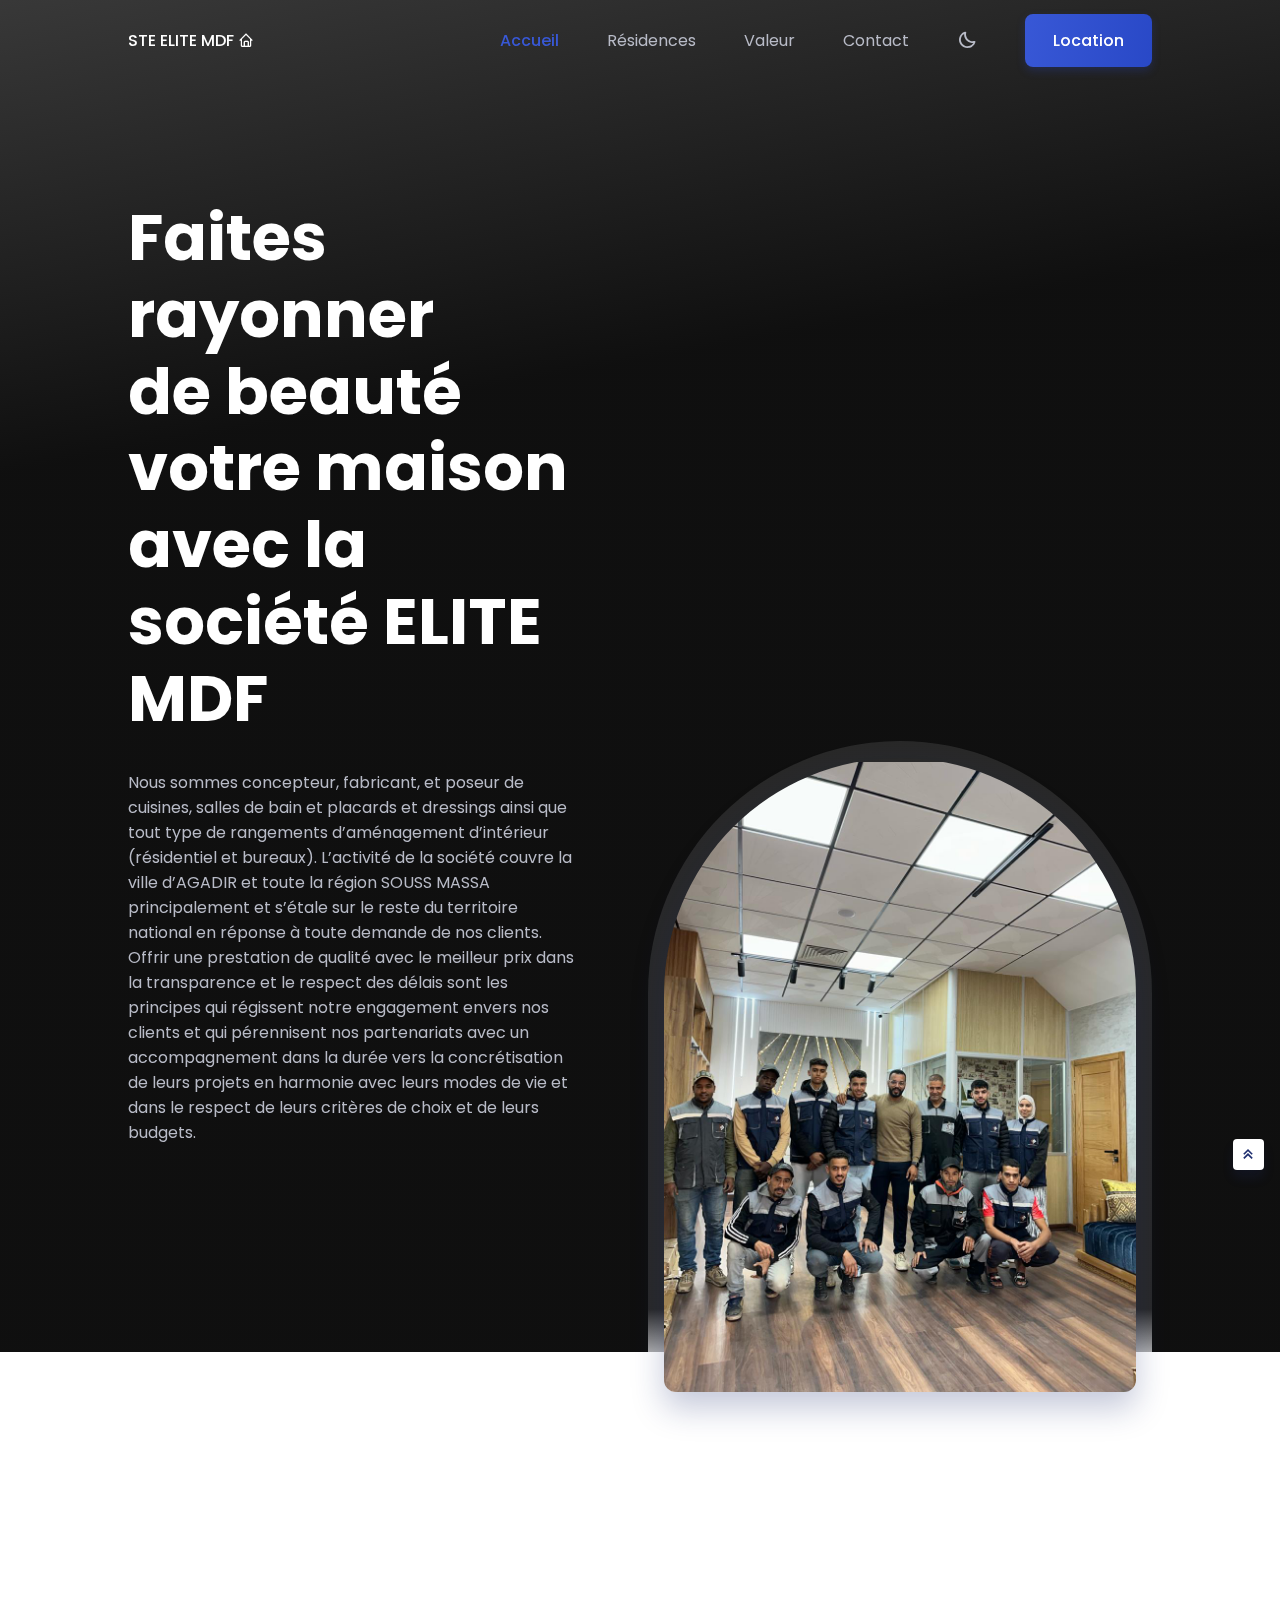
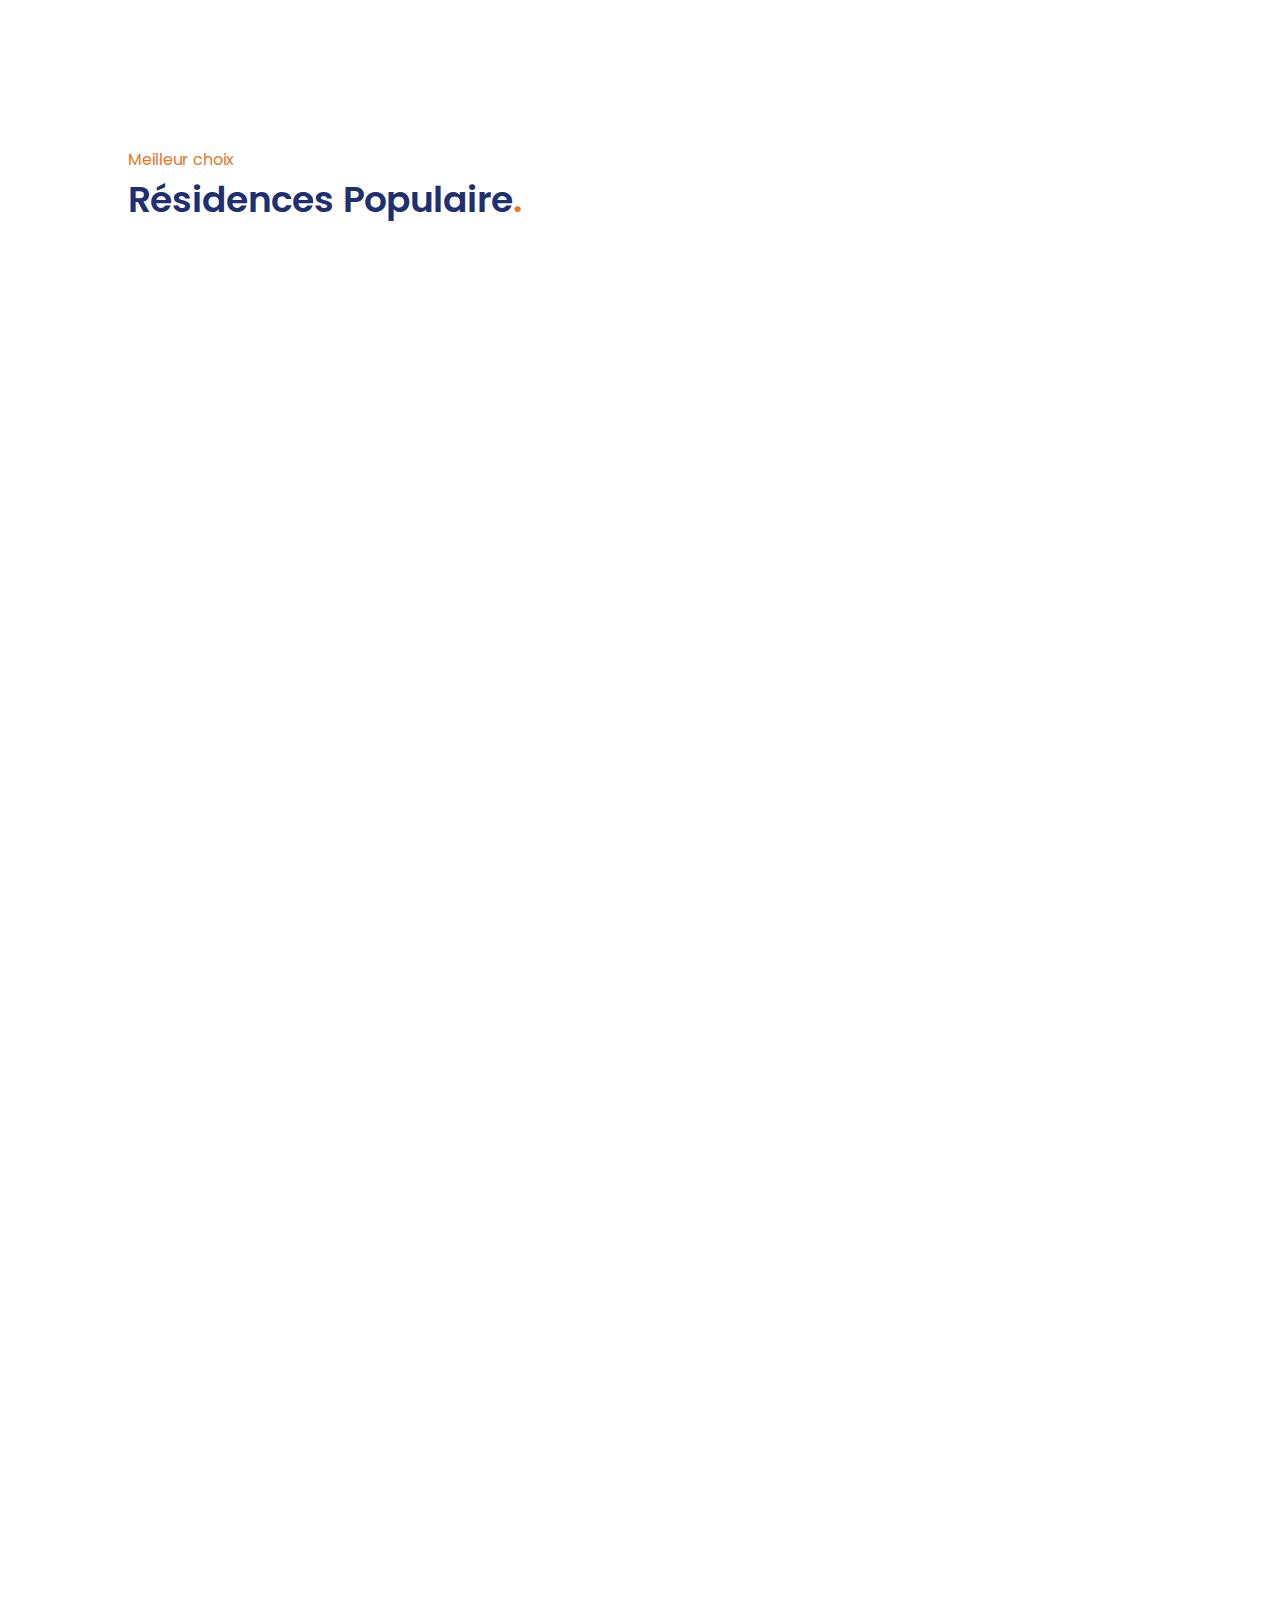
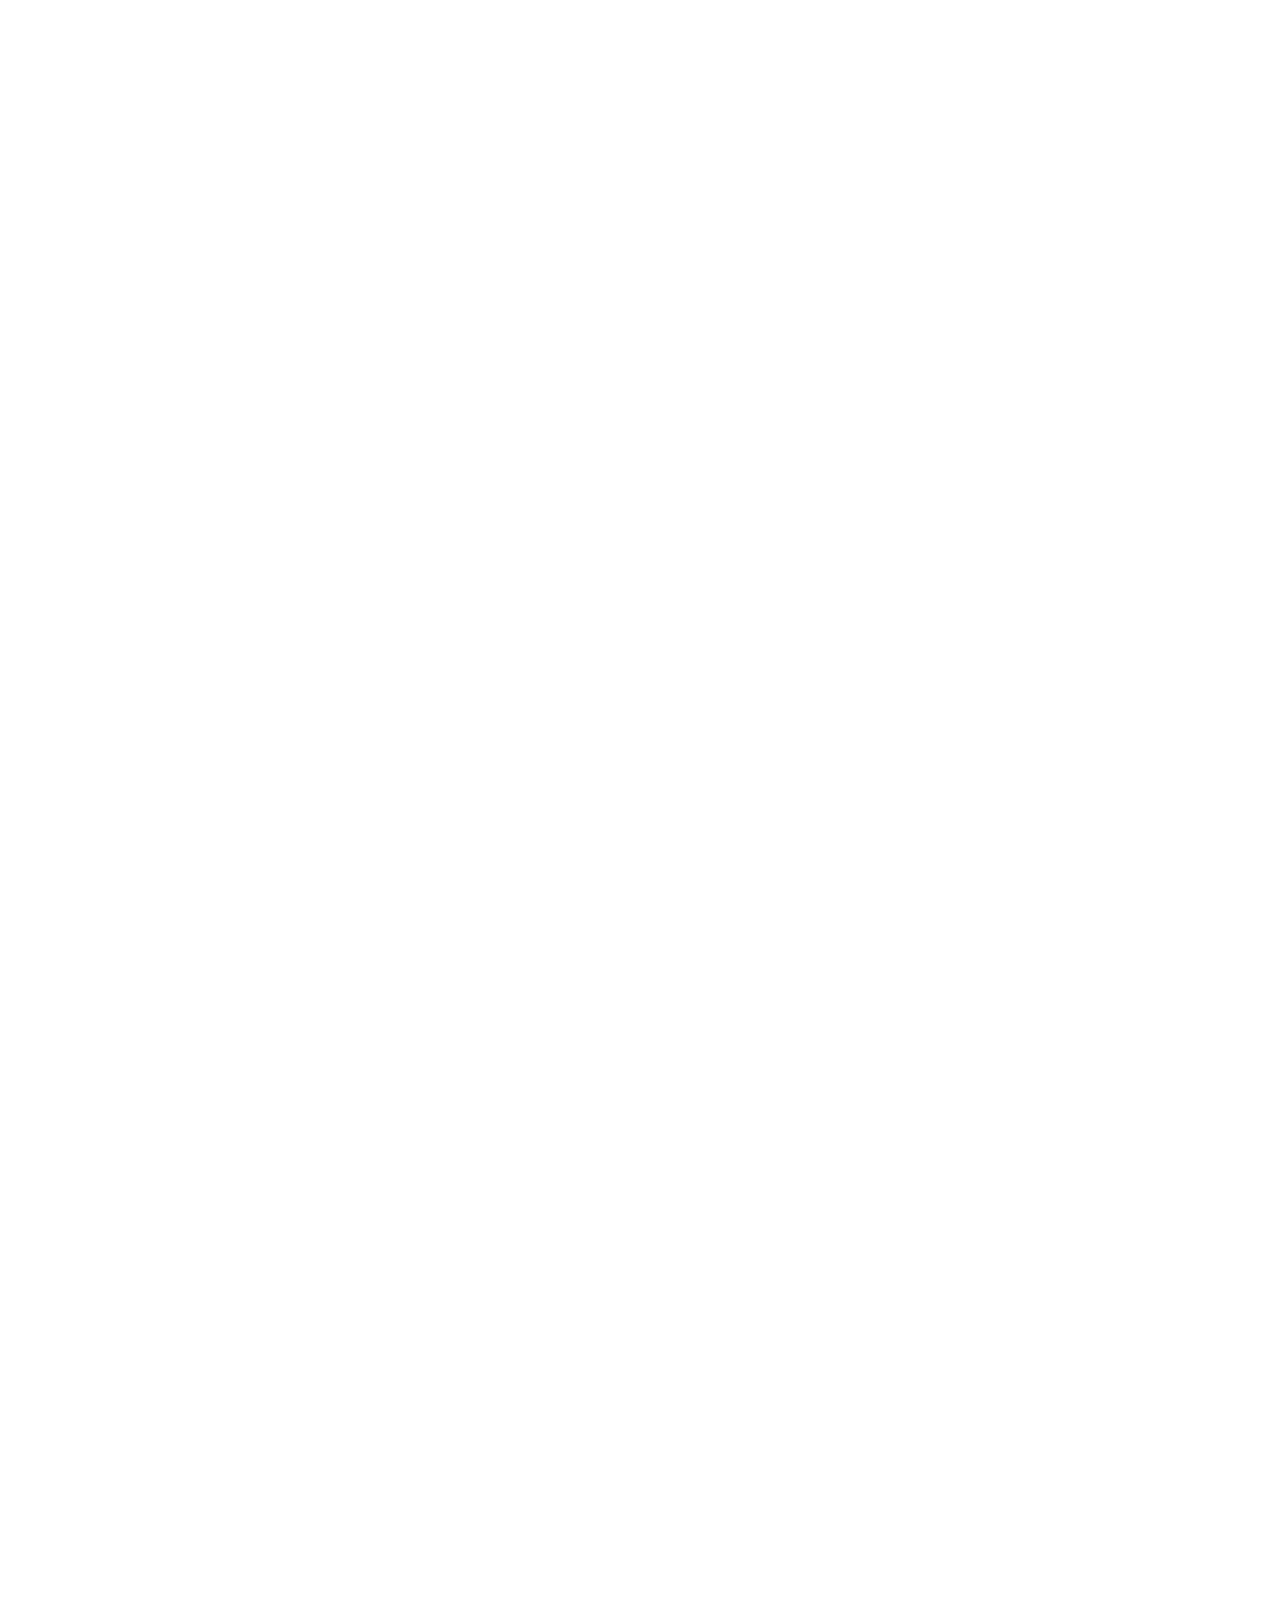
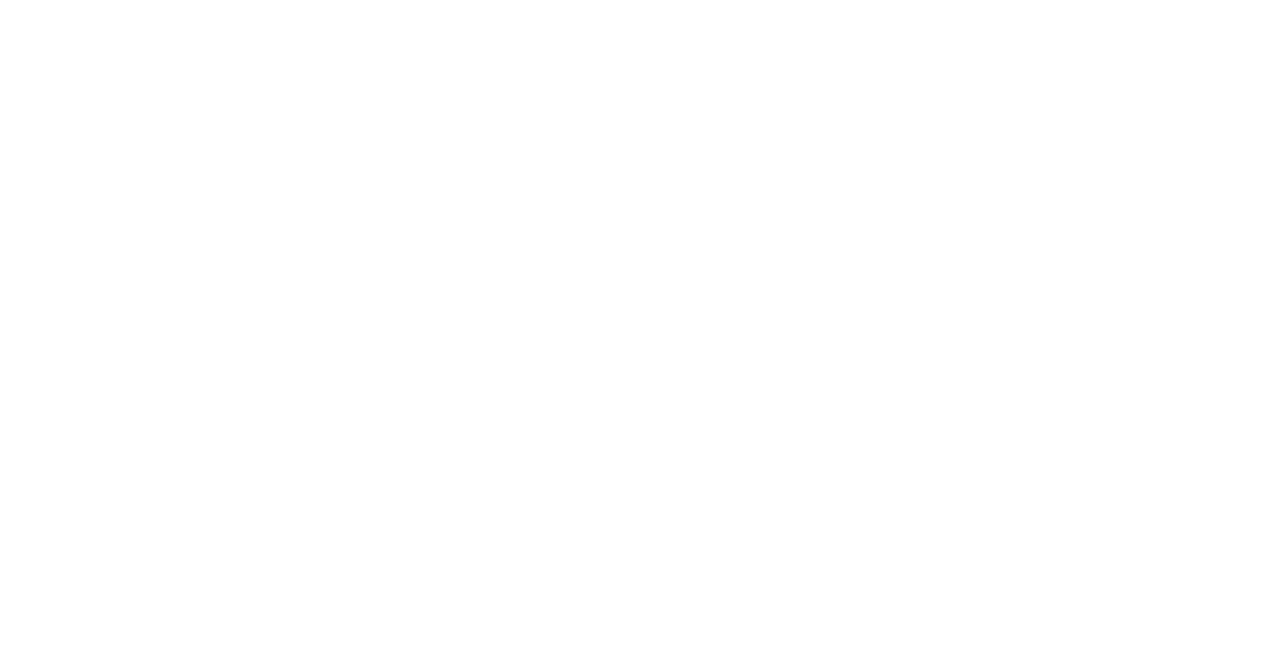
==== commit f675ee06: "Update index.html" ====
--- a/index.html
+++ b/index.html
@@ -76,7 +76,7 @@
             <div class="home__container container grid">
                 <div class="home__data">
                     <h4 class="home__title">
-                        Faites rayonner <br> de beauté votre maison avec avec la société ELITE MDF
+                        Faites rayonner <br> de beauté votre maison avec la société ELITE MDF
                     </h4>
                     <p class="home__description">
                         Nous sommes concepteur, fabricant, et poseur de cuisines, salles de bain et placards et
@@ -562,4 +562,4 @@
     <script src="assets/js/main.js"></script>
 </body>
 
-</html>+</html>
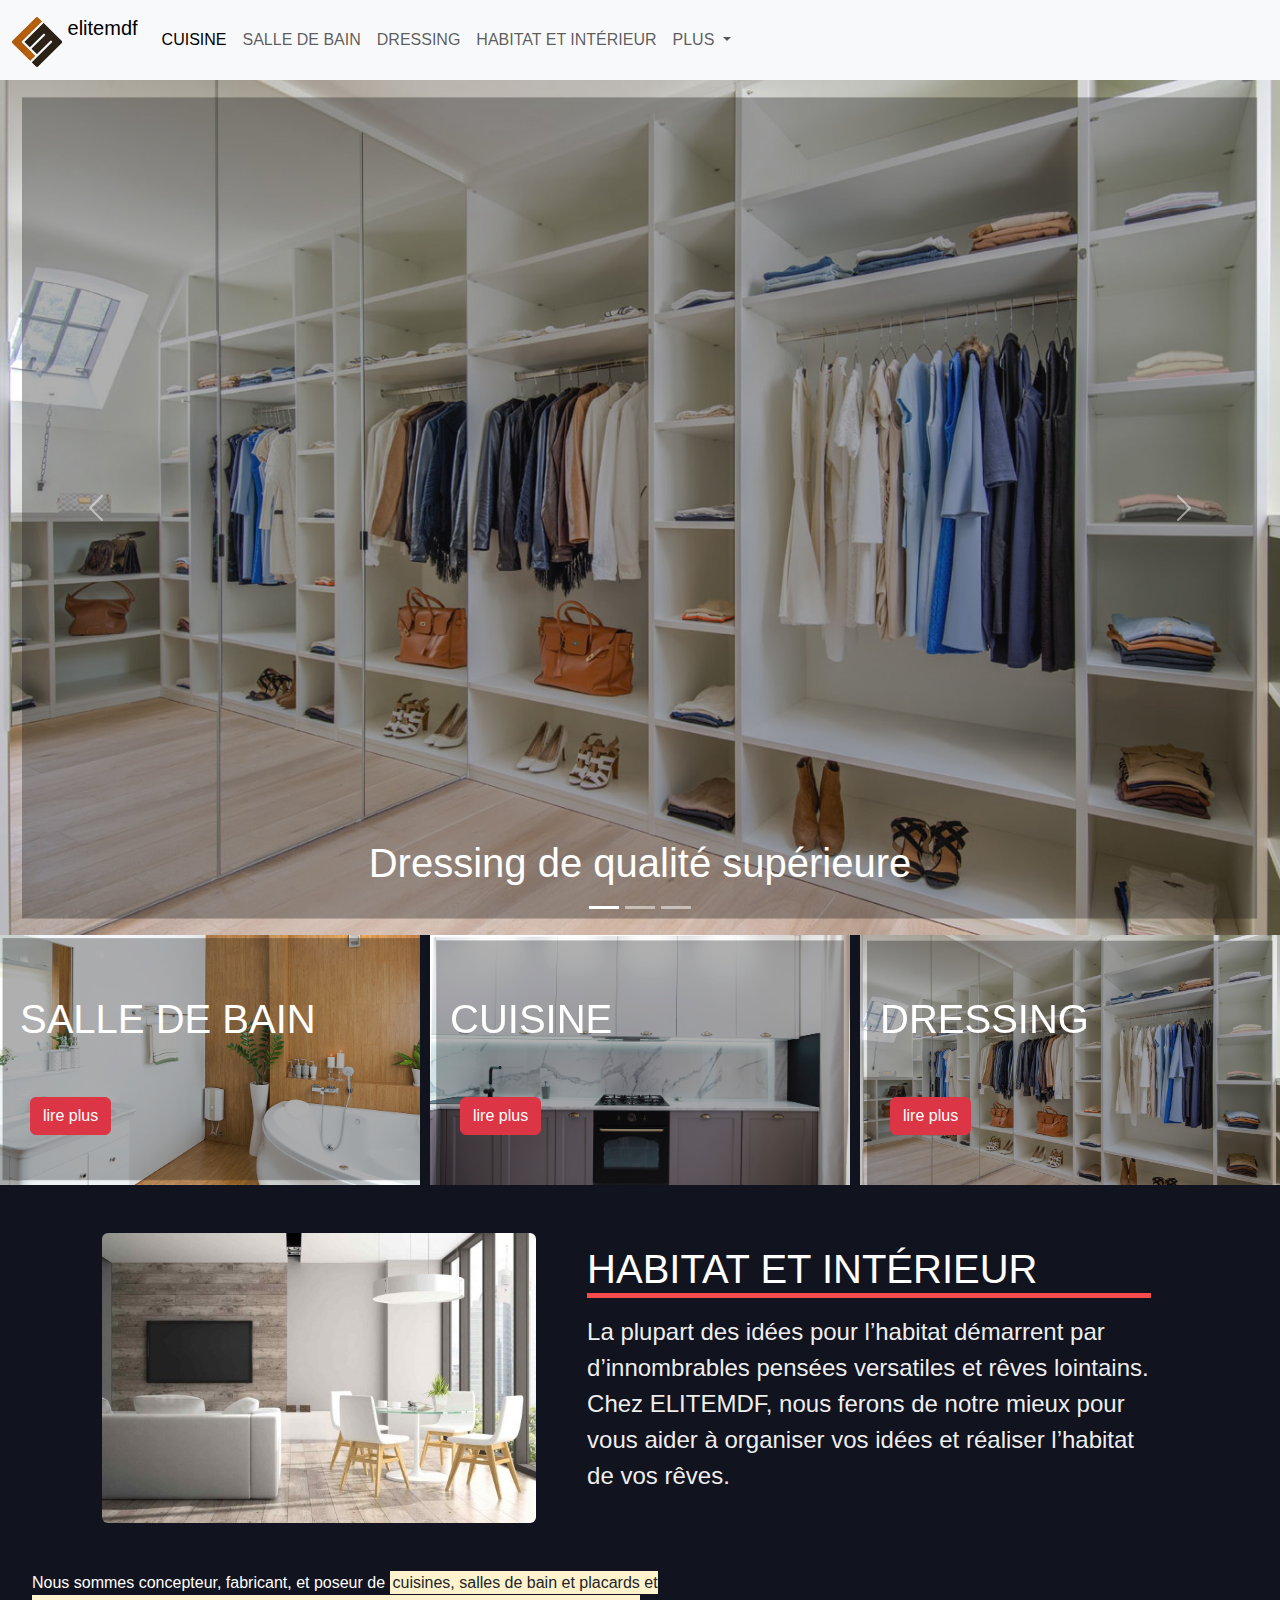
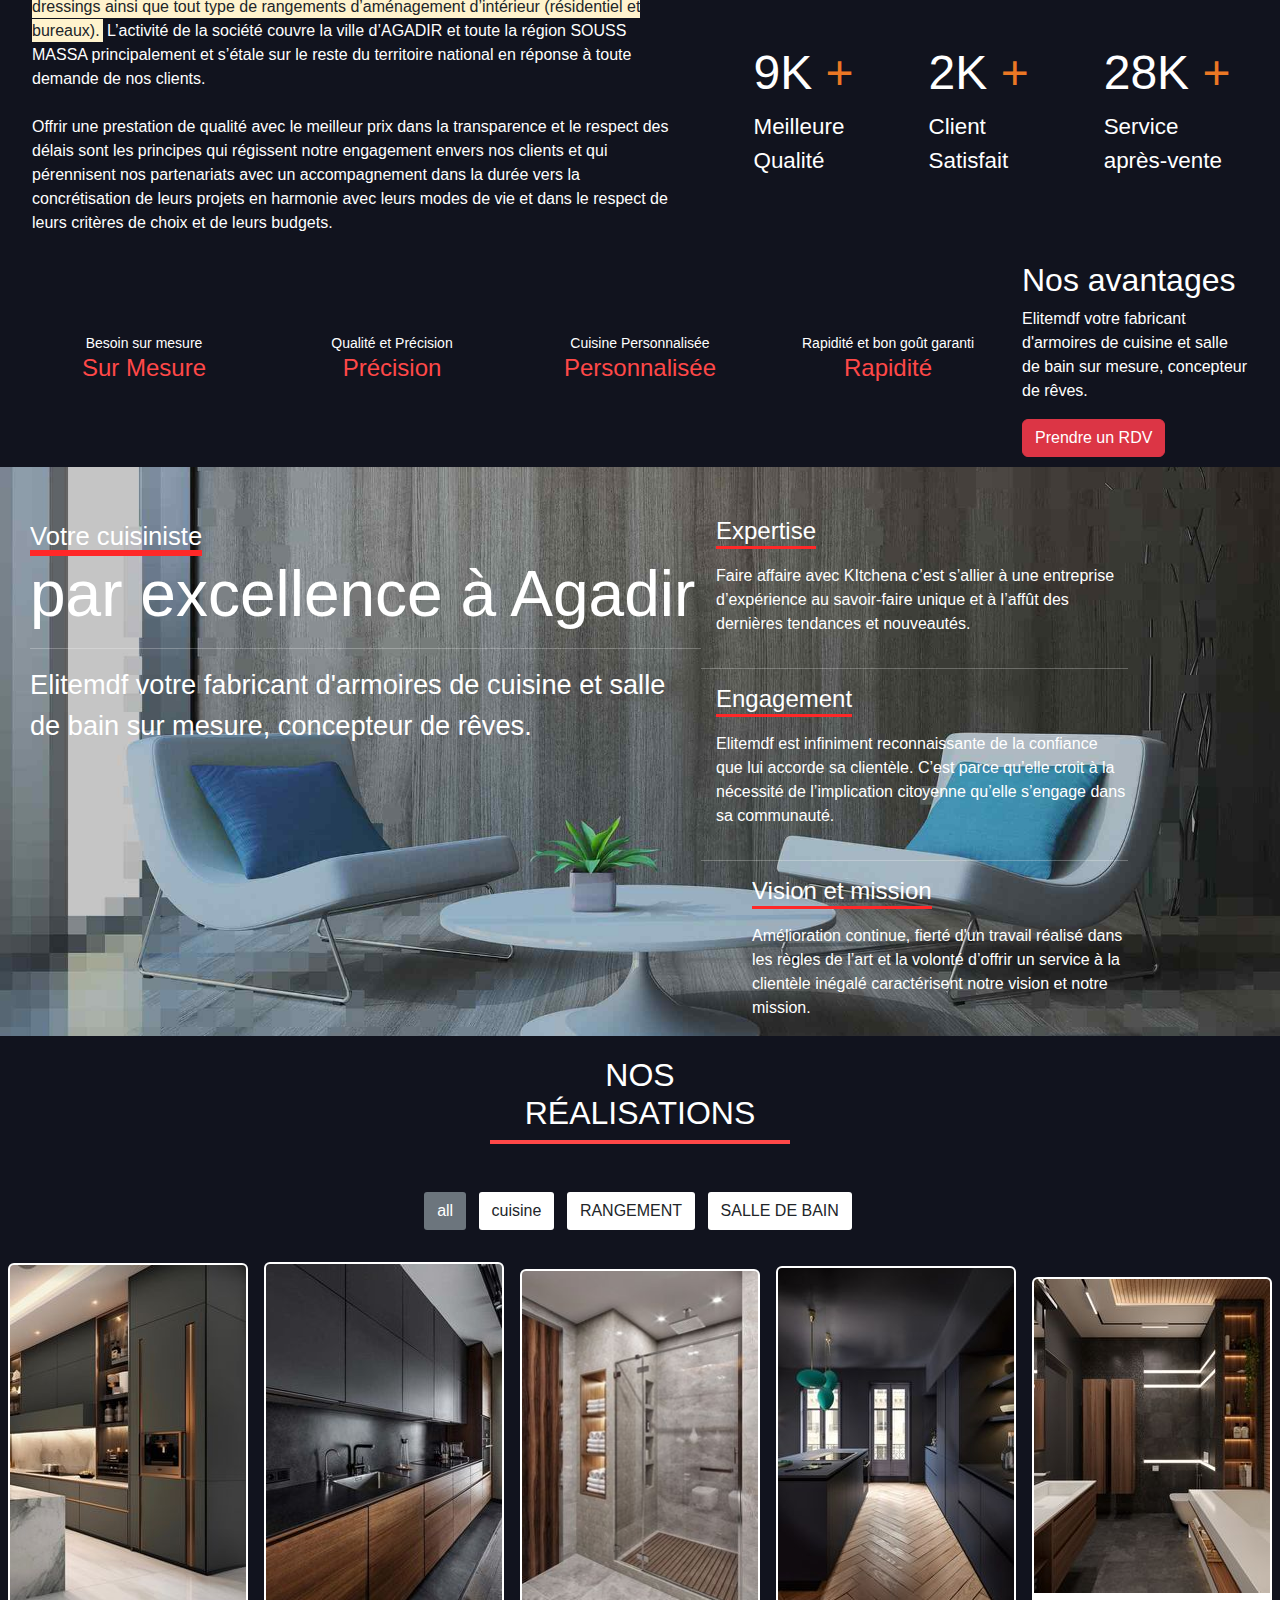
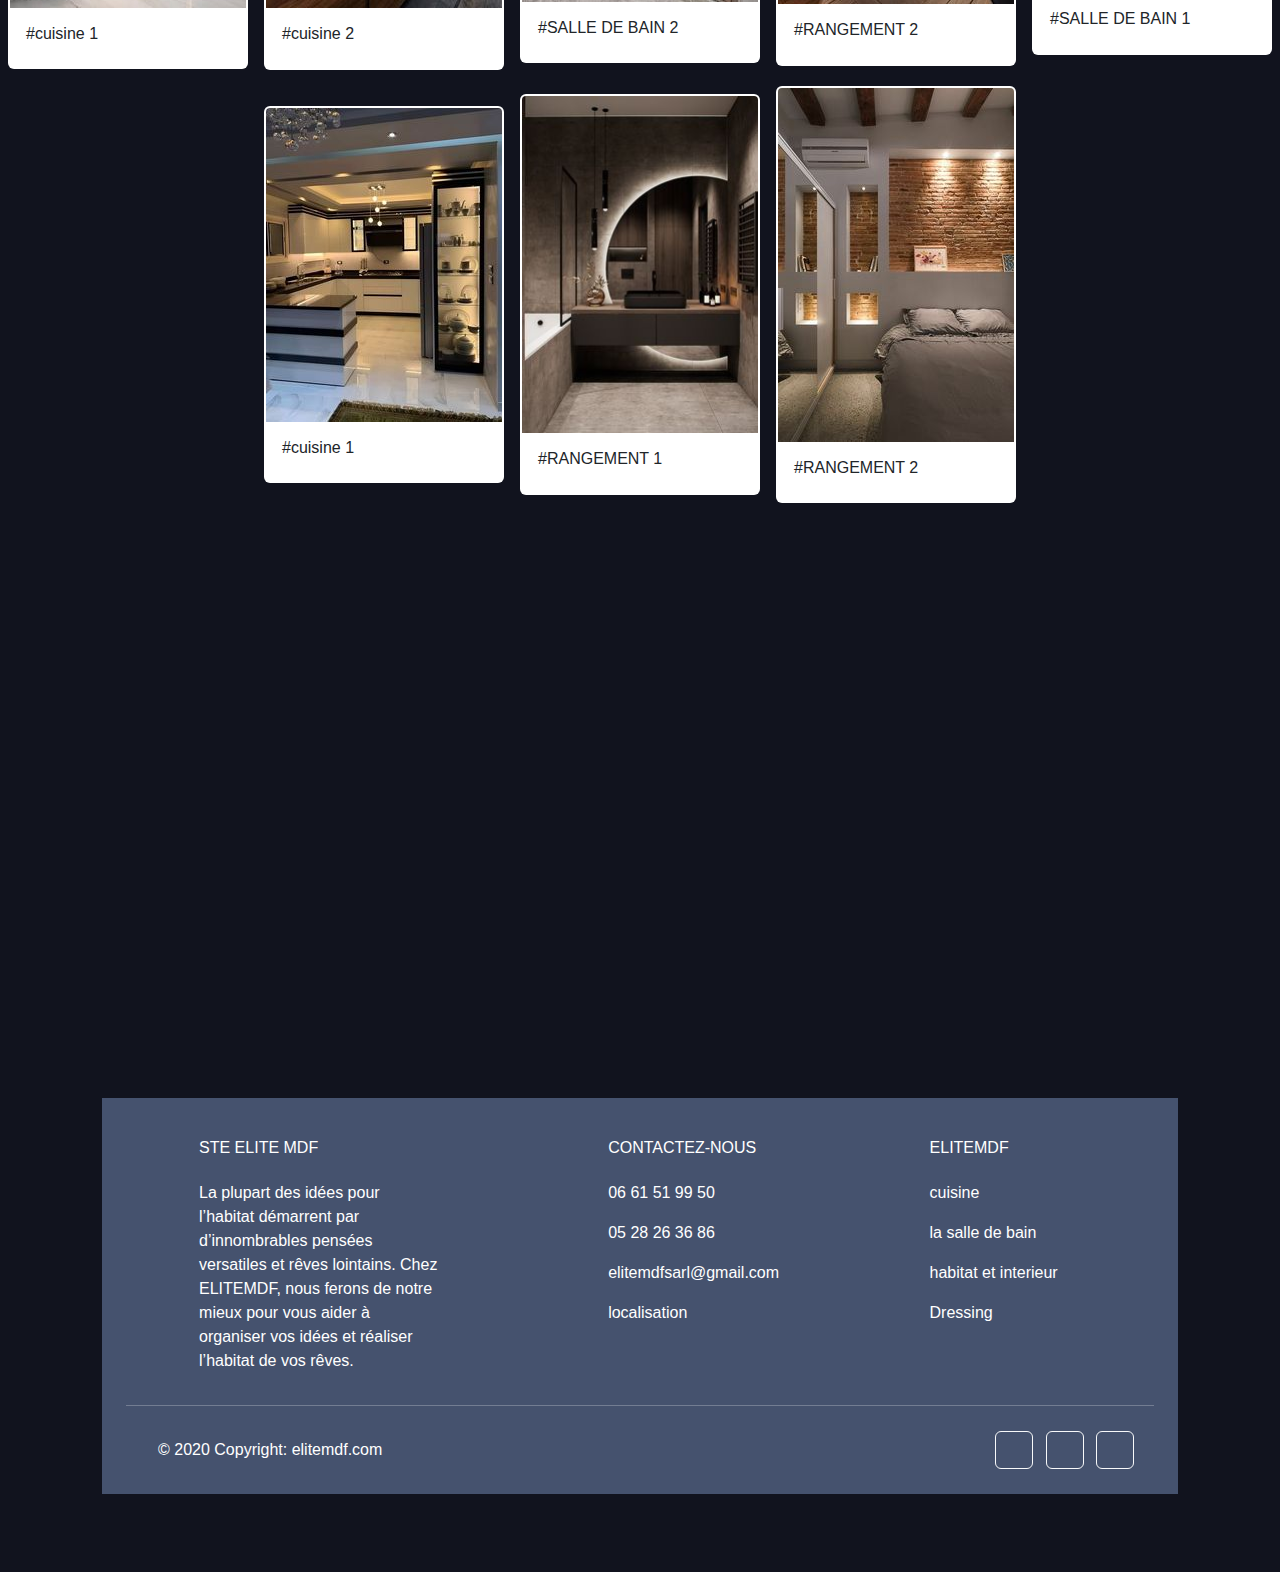
==== commit 6895d5e9: "change all file website" ====
--- a/index.html
+++ b/index.html
@@ -1,565 +1,447 @@
 <!DOCTYPE html>
-<html lang="fr">
-
+<html lang="en">
 <head>
     <meta charset="UTF-8">
     <meta name="viewport" content="width=device-width, initial-scale=1.0">
-
-    <!--=============== FAVICON ===============-->
-    <link rel="shortcut icon" href="assets/img/favicon.png" type="image/x-icon">
-
-    <!--=============== BOXICONS ===============-->
-    <link href='https://unpkg.com/boxicons@2.1.4/css/boxicons.min.css' rel='stylesheet'>
-
-    <!--=============== SWIPER CSS ===============-->
-    <link rel="stylesheet" href="assets/css/swiper-bundle.min.css">
-
-    <!--=============== CSS ===============-->
-    <link rel="stylesheet" href="assets/css/styles.css">
-
+    <link rel="icon" href="img/logo-removebg.png" sizes="32x32" />
+<link rel="icon" href="img/logo-removebg.png" sizes="192x192" />
+<script src="https://cdn.jsdelivr.net/npm/bootstrap@5.3.3/dist/js/bootstrap.bundle.min.js" integrity="sha384-YvpcrYf0tY3lHB60NNkmXc5s9fDVZLESaAA55NDzOxhy9GkcIdslK1eN7N6jIeHz" crossorigin="anonymous"></script>
+<link href="https://cdn.jsdelivr.net/npm/bootstrap@5.3.3/dist/css/bootstrap.min.css" rel="stylesheet" integrity="sha384-QWTKZyjpPEjISv5WaRU9OFeRpok6YctnYmDr5pNlyT2bRjXh0JMhjY6hW+ALEwIH" crossorigin="anonymous">
+    <meta name="description" content="elitemdf Cuisine agadir - Cuisines, meubles de rangement et salles de bains sur mesure avec cuisines équipées" />
+    <link rel="stylesheet" href="https://cdnjs.cloudflare.com/ajax/libs/font-awesome/6.5.2/css/all.min.css" integrity="sha512-SnH5WK+bZxgPHs44uWIX+LLJAJ9/2PkPKZ5QiAj6Ta86w+fsb2TkcmfRyVX3pBnMFcV7oQPJkl9QevSCWr3W6A==" crossorigin="anonymous" referrerpolicy="no-referrer" />
+    <link rel="stylesheet" href="css/style.css">
+    <link rel="stylesheet" href="https://cdnjs.cloudflare.com/ajax/libs/font-awesome/4.7.0/css/font-awesome.min.css">
+    <link rel="stylesheet" href="https://cdnjs.cloudflare.com/ajax/libs/jquery/3.2.1/jquery.min.js">
     <title>STE ELITE MDF</title>
 </head>
-
 <body>
-    <!--==================== HEADER ====================-->
-    <header class="header" id="header">
-        <nav class="nav container">
-            <a href="#" class="nav__logo">
-                STE ELITE MDF <i class='bx bx-home'></i>
-            </a>
-
-            <div class="nav__menu">
-                <ul class="nav__list">
-                    <li class="nav__item">
-                        <a href="#home" class="nav__link active-link">
-                            <i class='bx bx-home-alt-2'></i>
-                            <span>Accueil</span>
-                        </a>
-                    </li>
-
-                    <li class="nav__item">
-                        <a href="#popular" class="nav__link">
-                            <i class='bx bx-building-house'></i>
-                            <span>Résidences</span>
-                        </a>
-                    </li>
-
-                    <li class="nav__item">
-                        <a href="#value" class="nav__link">
-                            <i class='bx bx-award'></i>
-                            <span>Valeur</span>
-                        </a>
-                    </li>
-
-                    <li class="nav__item">
-                        <a href="#contact" class="nav__link">
-                            <i class='bx bx-phone'></i>
-                            <span>Contact</span>
-                        </a>
-                    </li>
+    
+    <!-- nav -->
+    <nav class="navbar navbar-expand-lg bg-body-tertiary">
+        <div class="container-fluid">
+            <a class="navbar-brand" href="index.html">
+                <img src="img/logo-removebg.png" alt="Logo" width="50" height="auto" class="d-inline-block align-text-top">
+                elitemdf
+              </a>
+          <button class="navbar-toggler" type="button" data-bs-toggle="collapse" data-bs-target="#navbarNavDropdown" aria-controls="navbarNavDropdown" aria-expanded="false" aria-label="Toggle navigation">
+            <span class="navbar-toggler-icon"></span>
+          </button>
+          <div class="collapse navbar-collapse" id="navbarNavDropdown">
+            <ul class="navbar-nav">
+              <li class="nav-item">
+                <a class="nav-link active" aria-current="page" href="cuisine.html">CUISINE</a>
+              </li>
+              <li class="nav-item">
+                <a class="nav-link" href="salle-de-bain.html">SALLE DE BAIN</a>
+              </li>
+              <li class="nav-item">
+                <a class="nav-link" href="dressing.html">DRESSING</a>
+              </li>
+              <li class="nav-item">
+                <a class="nav-link" href="habitat-et-interieur.html">HABITAT ET INTÉRIEUR</a>
+              </li>
+              <li class="nav-item dropdown">
+                <a class="nav-link dropdown-toggle" href="#" role="button" data-bs-toggle="dropdown" aria-expanded="false">
+                PLUS
+                </a>
+                <ul class="dropdown-menu">
+                  <li><a class="dropdown-item" href="a-propos.html">A-propos</a></li>
+                  <li><a class="dropdown-item" href="#filterable-cards">Nos réalisations</a></li>
                 </ul>
-            </div>
-
-            <!-- Theme change button -->
-            <i class='bx bx-moon change-theme' id="theme-button"></i>
-
-            <a href="#subscribe" class="button nav__button">
-                Location
-            </a>
-        </nav>
-    </header>
-
-    <!--==================== MAIN ====================-->
-    <main class="main">
-        <!--==================== HOME ====================-->
-        <section class="home section" id="home">
-            <div class="home__container container grid">
-                <div class="home__data">
-                    <h4 class="home__title">
-                        Faites rayonner <br> de beauté votre maison avec la société ELITE MDF
-                    </h4>
-                    <p class="home__description">
-                        Nous sommes concepteur, fabricant, et poseur de cuisines, salles de bain et placards et
-                        dressings ainsi que tout type de rangements d’aménagement d’intérieur (résidentiel et bureaux).
-
-                        L’activité de la société couvre la ville d’AGADIR et toute la région SOUSS MASSA principalement
-                        et s’étale sur le reste du territoire national en réponse à toute demande de nos clients.
-
-                        Offrir une prestation de qualité avec le meilleur prix dans la transparence et le respect des
-                        délais sont les principes qui régissent notre engagement envers nos clients et qui pérennisent
-                        nos partenariats avec un accompagnement dans la durée vers la concrétisation de leurs projets en
-                        harmonie
-                        avec leurs modes de vie et dans le respect de leurs critères de choix et de leurs budgets.
-                    </p>
-
-                    <!-- <form action="" class="home__search">
-                            <i class='bx bxs-map'></i>
-                            <input type="search" placeholder="Par localisation..." class="home__search-input">
-                            <button class="button">Recherche</button>
-                        </form> -->
-
-                    <div class="home__value">
-                        <div>
-                            <h1 class="home__value-number">
-                                9K <span>+</span>
-                            </h1>
-                            <span class="home__value-description">
-                                Meilleure<br> Qualité
-                            </span>
+              </li>
+            </ul>
+            <div class="social-media">
+                <a style="color: #3b5998; padding:10px;" href="https://www.facebook.com/elitemdf" role="button">
+                    <i class="fab fa-facebook-f fa-lg"></i>
+                </a>
+                
+                <!-- Instagram -->
+                <a style="color: #ac2bac; padding:10px;" href="https://www.instagram.com/elite_mdf1?igshid=OGQ5ZDc2ODk2ZA%3D%3D" role="button"><i class="fab fa-instagram fa-lg"></i></a>
+        
+            </div>
+          </div>
+          <!-- Facebook -->
+        
+</div>
+    </nav>
+    <!-- home -->
+    <div id="carouselExampleCaptions" class="carousel slide">
+        <div class="carousel-indicators">
+          <button type="button" data-bs-target="#carouselExampleCaptions" data-bs-slide-to="0" class="active" aria-current="true" aria-label="Slide 1"></button>
+          <button type="button" data-bs-target="#carouselExampleCaptions" data-bs-slide-to="1" aria-label="Slide 2"></button>
+          <button type="button" data-bs-target="#carouselExampleCaptions" data-bs-slide-to="2" aria-label="Slide 3"></button>
+        </div>
+        <div class="carousel-inner">
+          <div class="carousel-item active">
+            <img src="img/Open-dressing-onder-schuin-dak2.jpg" class="d-block w-100" alt="...">
+            <div class="carousel-caption d-none d-md-block">
+              <h1>Dressing  de qualité supérieure</h1>
+            </div>
+          </div>
+          <div class="carousel-item">
+            <img src="img/slide3.jpg" class="d-block w-100" alt="...">
+            <div class="carousel-caption d-none d-md-block">
+              <h1>Conception <br>  de cuisines sur mesure</h1>
+            </div>
+          </div>
+          <div class="carousel-item">
+            <img src="img/slide2.jpg" class="d-block w-100" alt="...">
+            <div class="carousel-caption d-none d-md-block">
+              <h1>Salle de bain  sur mesure</h1>
+              
+            </div>
+          </div>
+        </div>
+        <button class="carousel-control-prev" type="button" data-bs-target="#carouselExampleCaptions" data-bs-slide="prev">
+          <span class="carousel-control-prev-icon" aria-hidden="true"></span>
+          <span class="visually-hidden">Previous</span>
+        </button>
+        <button class="carousel-control-next" type="button" data-bs-target="#carouselExampleCaptions" data-bs-slide="next">
+          <span class="carousel-control-next-icon" aria-hidden="true"></span>
+          <span class="visually-hidden">Next</span>
+        </button>
+      </div>
+    <!-- end home -->
+    <div class="group-service">
+        <a href="salle-de-bain.html">
+            <div class="service" style="background-image: url(img/slide2.jpg);background-repeat: no-repeat; background-size: cover;" >
+            <h1>SALLE DE BAIN</h1>
+            <span class="btn btn2 btn-danger">lire plus</span>
+            </div>
+        </a>
+        <a href="cuisine.html">
+            <div class="service" style="background-image: url(img/slide3.jpg);background-repeat: no-repeat; background-size: cover;" >
+            <h1>CUISINE</h1>
+            <span class="btn btn2 btn-danger">lire plus</span>
+            </div>
+        </a>
+        <a href="dressing.html">
+            <div class="service" style="background-image: url(img/Open-dressing-onder-schuin-dak2.jpg);background-repeat: no-repeat; background-size: cover;" >
+            <h1>DRESSING</h1>
+                <span class="btn btn2 btn-danger">lire plus</span>
+            </div>
+        </a>
+        
+    </div>
+    <!-- about us -->
+    <!-- About 1 - Bootstrap Brain Component -->
+<section class="py-3 py-md-5 py-xl-8">
+    <div class="container">
+      <div class="row gy-3 gy-md-4 gy-lg-0 align-items-lg-center">
+        <div class="col-12 col-lg-6 col-xl-5">
+          <img class="img-fluid rounded" loading="lazy" src="img/image-interior-home-640x427.jpg" alt="">
+        </div>
+        <div class="col-12 col-lg-6 col-xl-7">
+          <div class="row justify-content-xl-center">
+            <div class="col-12 col-xl-11">
+              <h2 class="h1 mb-3" style="border-bottom: 5px solid rgb(247, 75, 75);">HABITAT ET INTÉRIEUR</h2>
+              <p class="lead fs-4 text-secondary mb-3" style="color: rgb(238, 238, 238) !important;">La plupart des idées pour l’habitat démarrent par d’innombrables pensées versatiles et rêves lointains. Chez ELITEMDF, nous ferons de notre mieux pour vous aider à organiser vos idées et réaliser l’habitat de vos rêves.</p>
+              
+            </div>
+          </div>
+        </div>
+      </div>
+    </div>
+  </section>
+    <!-- end about us -->
+    <section class="qality">
+        <div class="text">
+            <p>Nous sommes concepteur, fabricant, et poseur de <mark>cuisines, salles de bain et placards et dressings ainsi que tout type de rangements d’aménagement d’intérieur (résidentiel et bureaux).</mark>
+                L’activité de la société couvre la ville d’AGADIR et toute la région SOUSS  MASSA  principalement et s’étale sur le reste du territoire national en réponse à toute demande de nos clients.
+                <br><br>
+                Offrir une prestation de qualité avec le meilleur prix dans la transparence et le respect des délais sont les principes  qui régissent notre engagement envers nos clients et qui pérennisent nos partenariats avec un accompagnement dans la durée vers la concrétisation de leurs projets en harmonie
+                 avec leurs modes de vie et dans le respect de leurs critères de choix et de leurs budgets.
+            </p>
+        </div>
+        <div class="home__value">
+            <div>
+                <h1 class="home__value-number">
+                    9K <span>+</span>
+                </h1>
+                <span class="home__value-description">
+                    Meilleure<br> Qualité
+                </span>
+            </div>
+            <div>
+                <h1 class="home__value-number">
+                    2K <span>+</span>
+                </h1>
+                <span class="home__value-description">
+                    Client <br> Satisfait
+                </span>
+            </div>
+            <div>
+                <h1 class="home__value-number">
+                    28K <span>+</span>
+                </h1>
+                <span class="home__value-description">
+                    Service<br> après-vente
+                </span>
+            </div>
+        </div>
+    </section>
+    <!-- ========= -->
+    <div class="items">
+        <div class="item">
+            <i class="fa-solid fa-ruler-combined"></i>
+            <span>Besoin sur mesure</span>
+            <h4>Sur Mesure</h4>
+        </div>
+        <div class="item">
+            <i class="fa-regular fa-lightbulb"></i>
+            <span>Qualité et Précision</span>
+            <h4>Précision</h4>
+        </div>
+        <div class="item">
+            <i class="fa-solid fa-chair"></i>
+            <span>Cuisine Personnalisée</span>
+            <h4>Personnalisée</h4>
+        </div>
+        <div class="item">
+            <i class="fa-solid fa-swatchbook"></i>
+            <span>Rapidité et bon goût garanti</span>
+            <h4>Rapidité</h4>
+        </div>
+        <div class="item-text">
+            <h2>Nos avantages</h2>
+            <p>Elitemdf votre fabricant d'armoires de cuisine et salle de bain sur mesure,
+                 concepteur de rêves.</p>
+            <button type="button" class="btn btn-danger">Prendre un RDV</button>
+        </div>
+    </div>
+    <!-- =========   section 4 -->
+    <div class="cuisiniste" style="background-image: url(img/motive-slider-01.jpg);">
+        <div class="left">
+            <span>Votre cuisiniste</span>
+            <h1>par excellence à Agadir</h1>
+            <hr>
+            <p>Elitemdf votre fabricant d'armoires de cuisine et salle de bain sur mesure, concepteur de rêves.</p>
+        </div>
+        <div class="right">
+            <div class="item">
+                <i class="fa-solid fa-layer-group"></i>
+                <div class="element">
+                    <h4>Expertise</h4>
+                    <p>Faire affaire avec KItchena c’est s’allier à une entreprise
+                         d’expérience au savoir-faire unique et à l’affût des dernières
+                          tendances et nouveautés.</p>
+                </div>
+            </div>
+            <hr>
+            <div class="item">
+                <i class="fa-solid fa-timeline"></i>
+                <div class="element">
+                    <h4>Engagement</h4>
+                    <p>Elitemdf est infiniment reconnaissante de la
+                         confiance que lui accorde sa clientèle. C’est parce qu’elle croit à la nécessité de l’implication
+                         citoyenne qu’elle s’engage dans sa communauté.</p>
+                </div>
+            </div>
+            <hr>
+            <div class="item">
+                <i class="fa-brands fa-pagelines"></i>
+                <div class="element">
+                    <h4>Vision et mission</h4>
+                    <p>Amélioration continue, fierté d'un travail réalisé
+                         dans les règles de l’art et la volonté d’offrir
+                          un service à la clientèle inégalé
+                         caractérisent notre vision et notre mission.</p>
+                </div>
+            </div>
+        </div>
+    </div>
+    <!-- NOS RÉALISATIONS -->
+    <div class="titel">
+        <h2>NOS RÉALISATIONS</h2>
+    </div>
+    <div class="row mt-5" id="filter-buttons">
+        <div class="col-12 text-center">
+          <button class="btn mb-2 me-1 active" data-filter="all">all</button>
+          <button class="btn mb-2 mx-1" data-filter="cuisine">cuisine</button>
+          <button class="btn mb-2 mx-1" data-filter="RANGEMENT">RANGEMENT</button>
+          <button class="btn mb-2 mx-1" data-filter="salle">SALLE DE BAIN</button>
+        </div>
+      </div>
+  
+      <!-- Filterable Images / Cards Section -->
+      <div class="row px-2 mt-4 gap-3 d-flex align-items-center justify-content-center" id="filterable-cards">
+        <div class="card p-0" data-name="cuisine">
+          <img src="img/projectss/cuisine 001.jpg" alt="img" />
+          <div class="card-body">
+            <h6 class="card-title">#cuisine 1</h6>
+          </div>
+        </div>
+        <div class="card p-0" data-name="cuisine">
+          <img src="img/projectss/cuisine 004.jpg" alt="img" />
+          <div class="card-body">
+            <h6 class="card-title">#cuisine 2</h6>
+          </div>
+        </div>
+        <div class="card p-0" data-name="salle">
+          <img src="img/projectss/salle-de-bian3.jpg" alt="img" />
+          <div class="card-body">
+            <h6 class="card-title">#SALLE DE BAIN 2</h6>
+          </div>
+        </div>
+        <div class="card p-0" data-name="RANGEMENT">
+          <img src="img/projectss/RANGEMENT1.jpg" alt="img" />
+          <div class="card-body">
+            <h6 class="card-title">#RANGEMENT 2</h6>
+          </div>
+        </div>
+        <div class="card p-0" data-name="salle">
+          <img src="img/projectss/salle-de-bian1.jpg" alt="img" />
+          <div class="card-body">
+            <h6 class="card-title">#SALLE DE BAIN 1</h6>
+          </div>
+        </div>
+        <div class="card p-0" data-name="cuisine">
+          <img src="img/projectss/cuisine 002.jpg" alt="img" />
+          <div class="card-body">
+            <h6 class="card-title">#cuisine 1</h6>
+          </div>
+        </div>
+        <div class="card p-0" data-name="RANGEMENT">
+          <img src="img/projectss/salle-de-bian2.jpg" alt="img" />
+          <div class="card-body">
+            <h6 class="card-title">#RANGEMENT 1</h6>
+          </div>
+        </div>
+        <div class="card p-0" data-name="RANGEMENT2">
+          <img src="img/projectss/RANGEMENT2.jpg" alt="img" />
+          <div class="card-body">
+            <h6 class="card-title">#RANGEMENT 2</h6>
+          </div>
+        </div>
+      </div>
+
+      <!-- iframe map -->
+            <iframe
+                style="border-radius: 15px;margin: 20px 10px;"
+                src="https://www.google.com/maps/embed?pb=!1m18!1m12!1m3!1d2894.3496891353425!2d-9.49574884241951!3d30.379890495590715!2m3!1f0!2f0!3f0!3m2!1i1024!2i768!4f13.1!3m3!1m2!1s0xdb3c961e6335e61%3A0xb6058eb6f926c6a6!2sELITE%20MDF!5e0!3m2!1sen!2sma!4v1715171969808!5m2!1sen!2sma"
+                width="100%" height="500" style="border:0;" allowfullscreen="" loading="lazy"
+                referrerpolicy="no-referrer-when-downgrade">
+            </iframe>
+            <!-- footer -->
+            <div class="container my-5">
+                <!-- Footer -->
+                <footer
+                        class="text-center text-lg-start text-white"
+                        style="background-color: #45526e"
+                        >
+                  <!-- Grid container -->
+                  <div class="container p-4 pb-0">
+                    <!-- Section: Links -->
+                    <section class="">
+                      <!--Grid row-->
+                      <div class="row">
+                        <!-- Grid column -->
+                        <div class="col-md-3 col-lg-3 col-xl-3 mx-auto mt-3">
+                          <h6 class="text-uppercase mb-4 font-weight-bold">
+                            STE ELITE MDF
+                          </h6>
+                          <p>
+                            La plupart des idées pour l’habitat démarrent par d’innombrables pensées versatiles et rêves lointains.
+                            Chez ELITEMDF, nous ferons de notre mieux pour vous aider à organiser vos idées et réaliser l’habitat de vos rêves.
+                          </p>
                         </div>
-                        <div>
-                            <h1 class="home__value-number">
-                                2K <span>+</span>
-                            </h1>
-                            <span class="home__value-description">
-                                Client <br> Satisfait
-                            </span>
+                        <!-- Grid column -->
+              
+                        <hr class="w-100 clearfix d-md-none" />
+              
+                        <!-- Grid column -->
+                        <!-- Grid column -->
+              
+                        <hr class="w-100 clearfix d-md-none" />
+              
+                        <!-- Grid column -->
+                        <div class="col-md-3 col-lg-2 col-xl-2 mx-auto mt-3">
+                          <h6 class="text-uppercase mb-4 font-weight-bold">
+                            Contactez-nous
+                          </h6>
+                          <p>
+                            <a href="tel:0661519950" class="text-white">06 61 51 99 50</a>
+                          </p>
+                          <p>
+                            <a href="tel:0528263686" class="text-white">05 28 26 36 86</a>
+                          </p>
+                          <p>
+                            <a href="mailto:elitemdfsarl@gmail.com" class="text-white">elitemdfsarl@gmail.com</a>
+                          </p>
+                          <p>
+                            <a href="https://maps.app.goo.gl/mouU166xbBBN3fEz6?g_st=ic" class="text-white">localisation</a>
+                          </p>
                         </div>
-                        <div>
-                            <h1 class="home__value-number">
-                                28K <span>+</span>
-                            </h1>
-                            <span class="home__value-description">
-                                Service<br> après-vente
-                            </span>
+              
+                        <!-- Grid column -->
+                        <hr class="w-100 clearfix d-md-none" />
+                        <div class="col-md-3 col-lg-2 col-xl-2 mx-auto mt-3">
+                            <h6 class="text-uppercase mb-4 font-weight-bold">
+                              elitemdf
+                            </h6>
+                            <p>
+                              <a href="cuisine.html" class="text-white">cuisine</a>
+                            </p>
+                            <p>
+                              <a href="salle-de-bain.html" class="text-white">la salle de bain</a>
+                            </p>
+                            <p>
+                              <a href="habitat-et-interieur.html" class="text-white">habitat et interieur</a>
+                            </p>
+                            <p>
+                              <a href="dressing.html" class="text-white">Dressing</a>
+                            </p>
+                          </div>
+                        <!-- Grid column -->
+                        
+                        <!-- Grid column -->
+                      </div>
+                      <!--Grid row-->
+                    </section>
+                    <!-- Section: Links -->
+              
+                    <hr class="my-3">
+              
+                    <!-- Section: Copyright -->
+                    <section class="p-3 pt-0">
+                      <div class="row d-flex align-items-center">
+                        <!-- Grid column -->
+                        <div class="col-md-7 col-lg-8 text-center text-md-start">
+                          <!-- Copyright -->
+                          <div class="p-3">
+                            © 2020 Copyright:
+                            <a class="text-white" href="https://elitemdf.com/"
+                               >elitemdf.com</a
+                              >
+                          </div>
+                          <!-- Copyright -->
                         </div>
-                    </div>
-                </div>
-
-                <div class="home__images">
-                    <div class="home__orbe"></div>
-
-                    <div class="home__img">
-                        <img src="assets/img/equpe.jpeg" alt="">
-                    </div>
-                </div>
-            </div>
-        </section>
-
-        <!--==================== LOGOS ====================-->
-        <section class="logos section">
-            <div class="logos__container container grid">
-                <div class="logos__img">
-                    <img src="assets/img/logo-removebg.png" alt="">
-                </div>
-                <div class="logos__img">
-                    <img src="assets/img/logo2-removebg-preview.png" alt="">
-                </div>
-                <div class="logos__img">
-                    <img src="assets/img/logo-removebg.png" alt="">
-                </div>
-                <div class="logos__img">
-                    <img src="assets/img/logo2-removebg-preview.png" alt="">
-                </div>
-            </div>
-        </section>
-
-        <!--==================== POPULAR ====================-->
-        <section class="section" id="popular">
-            <div class="container">
-                <span class="section__subtitle">Meilleur choix</span>
-                <h2 class="section__title">
-                    Résidences Populaire<span>.</span>
-                </h2>
-                <div class="popular__container swiper">
-                    <div class="swiper-wrapper">
-                        <!--==================== POPULAR 1 ====================-->
-                        <article class="popular__card swiper-slide">
-                            <img src="assets/img/desin (1).jpeg" alt="" class="popular__img">
-
-                            <div class="popular__data">
-                                <h1>Cuisine 1</h1>
-                                <p class="popular__description">
-                                    agadir <i class='bx bxs-map'></i> <br>
-                                    Notre mission est de créer une transformation étonnante dans
-                                    vos cuisines, alliant élégance et fonctionnalité moderne pour créer une expérience
-                                    unique
-                                </p>
-                            </div>
-                        </article>
-                        <!--==================== POPULAR 2 ====================-->
-                        <article class="popular__card swiper-slide">
-                            <img src="assets/img/desin (2).jpeg" alt="" class="popular__img">
-
-                            <div class="popular__data">
-                                <h1>cuisine 2</h1>
-                                <p class="popular__description">
-                                    agadir <i class='bx bxs-map'></i> <br>
-                                    Nous nous efforçons de donner une touche nouvelle et moderne aux conceptions de
-                                    cuisines
-                                    traditionnelles, en mettant l'accent sur l'utilisation de technologies de pointe
-                                </p>
-                            </div>
-                        </article>
-                        <!--==================== POPULAR 3 ====================-->
-                        <article class="popular__card swiper-slide">
-                            <img src="assets/img/desin (3).jpeg" alt="" class="popular__img">
-
-                            <div class="popular__data">
-                                <h1>cuisine 3</h1>
-                                <p class="popular__description">
-                                    agadir <i class='bx bxs-map'></i> <br>
-                                    Nous travaillons pour offrir une expérience unique à nos
-                                    clients, en choisissant des matériaux de la plus haute qualité
-                                </p>
-                            </div>
-                        </article>
-                        <!--==================== POPULAR 4 ====================-->
-                        <article class="popular__card swiper-slide">
-                            <img src="assets/img/desin4 (1).jpeg" alt="" class="popular__img">
-
-                            <div class="popular__data">
-                                <h1>PLACARD & DRESSING</h1>
-                                <p class="popular__description">
-                                    agadir <i class='bx bxs-map'></i> <br>
-                                    Nous nous efforçons de transformer les espaces ordinaires
-                                    en lieux élégants et pratiques pour ranger vêtements et objets personnels
-                                </p>
-                            </div>
-                        </article>
-                        <!--==================== POPULAR 5 ====================-->
-                        <article class="popular__card swiper-slide">
-                            <img src="assets/img/desin4 (2).jpeg" alt="" class="popular__img">
-
-                            <div class="popular__data">
-                                <h1>Rangement1</h1>
-                                <p class="popular__description">
-                                    agadir <i class='bx bxs-map'></i> <br>
-                                    Nous offrons des solutions personnalisées pour répondre aux besoins des clients, en
-                                    mettant l'accent sur la conception esthétique et fonctionnelle
-                                </p>
-                            </div>
-                        </article>
-                    </div>
-
-                    <div class="swiper-button-next">
-                        <i class='bx bx-chevron-right'></i>
-                    </div>
-                    <div class="swiper-button-prev">
-                        <i class='bx bx-chevron-left'></i>
-                    </div>
-                </div>
-            </div>
-        </section>
-
-        <!--==================== VALUE ====================-->
-        <section class="value section" id="value">
-            <div class="value__container container grid">
-                <div class="value__images">
-                    <div class="value__orbe"></div>
-
-                    <div class="value__img">
-                        <img src="assets/img/desin (1).jpeg" alt="">
-                    </div>
-                </div>
-
-                <div class="value__content">
-                    <div class="value__data">
-                        <span class="section__subtitle">Nos Valeur</span>
-                        <h2 class="section__title">
-                            Valeur que nous vous offrons<span>.</span>
-                        </h2>
-                        <p class="value__description">
-                            Faire rayonner votre maison de beauté et d'élégance peut être facilement réalisé avec la
-                            collection MDF STE ELITE. Utilisez cette collection exceptionnelle de meubles
-                            et de décors pour transformer votre maison en une œuvre d'art incroyable
-                        </p>
-                    </div>
-
-                    <div class="value__accordion">
-                        <div class="value__accordion-item">
-                            <header class="value__accordion-header">
-                                <i class='bx bxs-shield-x value__accordion-icon'></i>
-                                <h3 class="value__accordion-title">
-                                    Expérience spécialisée
-                                </h3>
-                                <div class="value__accordion-arrow">
-                                    <i class='bx bxs-down-arrow'></i>
-                                </div>
-                            </header>
-
-                            <div class="value__accordion-content">
-                                <p class="value__accordion-description">
-                                    Nous avons une vaste expérience dans le domaine de la conception, de la fabrication
-                                    et de l'installation de cuisines, salles de bains et armoires,
-                                    ce qui garantit la fourniture de services professionnels et de haute qualité à nos
-                                    clients
-                                </p>
-                            </div>
+                        <div class="col-md-5 col-lg-4 ml-lg-0 text-center text-md-end">
+                          <!-- Facebook -->
+                        <a href="https://www.facebook.com/elitemdf" class="btn btn-outline-light btn-floating m-1" class="text-white" role="button"><i class="fab fa-facebook-f"></i></a>
+                        <!-- whatsapp -->
+                        <a href="https://wa.me/+212661519950" class="btn btn-outline-light btn-floating m-1" class="text-white" role="button"><i class="fab fa-whatsapp"></i></a>
+                        
+                        <!-- Instagram -->
+                        <a href="https://www.instagram.com/elite_mdf1?igshid=OGQ5ZDc2ODk2ZA%3D%3D" class="btn btn-outline-light btn-floating m-1" class="text-white" role="button"><i class="fab fa-instagram"></i></a>
+                        
                         </div>
-
-                        <div class="value__accordion-item">
-                            <header class="value__accordion-header">
-                                <i class='bx bxs-x-square value__accordion-icon'></i>
-                                <h3 class="value__accordion-title">
-                                    Personnalisation et diversité dans la conception
-                                </h3>
-                                <div class="value__accordion-arrow">
-                                    <i class='bx bxs-down-arrow'></i>
-                                </div>
-                            </header>
-
-                            <div class="value__accordion-content">
-                                <p class="value__accordion-description">
-                                    Nous nous engageons à fournir des conceptions personnalisées qui répondent aux
-                                    besoins et aux préférences de chaque client,
-                                    quel que soit son style ou son espace, en mettant l'accent sur l'esthétique et la
-                                    fonctionnalité
-                                </p>
-                            </div>
-                        </div>
-
-                        <div class="value__accordion-item">
-                            <header class="value__accordion-header">
-                                <i class='bx bxs-bar-chart-square value__accordion-icon'></i>
-                                <h3 class="value__accordion-title">
-                                    Qualité des matériaux et de l'exécution
-                                </h3>
-                                <div class="value__accordion-arrow">
-                                    <i class='bx bxs-down-arrow'></i>
-                                </div>
-                            </header>
-
-                            <div class="value__accordion-content">
-                                <p class="value__accordion-description">
-                                    Nous veillons à utiliser des matériaux de haute qualité et les dernières
-                                    technologies en matière de
-                                    fabrication et d'installation, ce qui garantit la fourniture de produits durables et
-                                    élégants
-                                </p>
-                            </div>
-                        </div>
-
-                        <div class="value__accordion-item">
-                            <header class="value__accordion-header">
-                                <i class='bx bxs-check-square value__accordion-icon'></i>
-                                <h3 class="value__accordion-title">
-                                    Service complet
-                                </h3>
-                                <div class="value__accordion-arrow">
-                                    <i class='bx bxs-down-arrow '></i>
-                                </div>
-                            </header>
-
-                            <div class="value__accordion-content">
-                                <p class="value__accordion-description">
-                                    En plus de la conception et de la fabrication de cuisines, salles de bains et
-                                    armoires, nous proposons nos services pour le stockage de l'aménagement intérieur
-                                    des résidences et des bureaux, ce qui fait de nous
-                                    un partenaire fiable pour une transformation complète des espaces intérieurs
-                                </p>
-                            </div>
-                        </div>
-                    </div>
-                </div>
-            </div>
-        </section>
-
-        <!--==================== CONTACT ====================-->
-        <section class="contact section" id="contact">
-            <div class="contact__container container grid">
-                <div class="contact__images">
-                    <div class="contact__orbe"></div>
-
-                    <div class="contact__img">
-                        <img src="assets/img/desin (3).jpeg" alt="">
-                    </div>
-                </div>
-
-                <div class="contact__content">
-                    <div class="contact__data">
-                        <span class="section__subtitle">Contactez-nous</span>
-                        <h2 class="section__title">
-                            Facilité de contact <span>.</span>
-                        </h2>
-                        <p class="contact__description">
-                            Confronté à des difficultés pour réaliser la cuisine
-                            de vos rêves? Contactez-nous pour une consultation en
-                            conception de cuisine sur mesure. Notre équipe d'experts
-                            vous guidera pour créer une cuisine alliant élégance et
-                            fonctionnalité selon vos besoins et goûts personnels.
-                            Appelez dès maintenant pour commencer votre projet! <br> Contactez-nous.
-                        </p>
-                    </div>
-
-                    <div class="contact__card">
-                        <div class="contact__card-box">
-                            <div class="contact__card-info">
-                                <i class='bx bxs-phone-call'></i>
-
-                                <div>
-                                    <h3 class="contact__card-title">
-                                        Appelez FIX
-                                    </h3>
-                                    <p class="contact__card-description">
-                                        05 28 26 36 86
-                                    </p>
-                                    <p class="contact__card-description num-2">
-                                        06 61 51 99 50
-                                    </p>
-                                </div>
-                            </div>
-
-                            <button style="opacity: .2;" class="button btn-copy contact__card-button">
-                                Copiez le <br> numéro
-                            </button>
-                        </div>
-
-
-                        <div class="contact__card-box">
-                            <div class="contact__card-info">
-                                <i class='bx bxs-message-rounded-dots'></i>
-
-                                <div>
-                                    <h3 class="contact__card-title">
-                                        Appelez in
-                                    </h3>
-                                    <p class="contact__card-description">
-                                        whatsapp
-                                    </p>
-                                </div>
-                            </div>
-
-                            <a href="https://wa.me/+212661519950?text=J'espère%20que%20tu%20vas%20bien.%20Je%20suis%20très%20intéressé%20par%20les%20services%20de%20conception%20de%20cuisine%20que%20vous%20proposez.%20Puis-je%20obtenir%20plus%20d'informations%20sur%20votre%20entreprise%20et%20les%20services%20que%20vous%20proposez"
-                                class="button contact__card-button">
-                                Appelez in <br> whatsapp
-                            </a>
-                        </div>
-
-                        <div class="contact__card-box">
-                            <div class="contact__card-info">
-                                <i class='bx bxl-instagram'></i>
-
-                                <div>
-                                    <h3 class="contact__card-title">
-                                        show in
-                                    </h3>
-                                    <p class="contact__card-description">
-                                        instagram
-                                    </p>
-                                </div>
-                            </div>
-
-                            <a target="_blank" href="https://instagram.com/elite_mdf1?igshid=OGQ5ZDc2ODk2ZA=="
-                                class="button contact__card-button">
-                                show <br>instagram
-                            </a>
-                        </div>
-
-                        <div class="contact__card-box">
-                            <div class="contact__card-info">
-                                <i class='bx bxs-envelope'></i>
-
-                                <div>
-                                    <h3 class="contact__card-title">
-                                        show
-                                    </h3>
-                                    <p class="contact__card-description">
-                                        location
-                                    </p>
-                                </div>
-                            </div>
-
-                            <a href="https://maps.app.goo.gl/mouU166xbBBN3fEz6?g_st=ic" target="_blank"
-                                class="button contact__card-button">
-                                show <br> location
-                            </a>
-                        </div>
-                    </div>
-                </div>
-            </div>
-        </section>
-
-        <!--==================== SUBSCRIBE ====================-->
-        <section class="subscribe section" id="subscribe">
-            <div class="subscribe__container container">
-                <iframe
-                    src="https://www.google.com/maps/embed?pb=!1m18!1m12!1m3!1d2894.3496891353425!2d-9.49574884241951!3d30.379890495590715!2m3!1f0!2f0!3f0!3m2!1i1024!2i768!4f13.1!3m3!1m2!1s0xdb3c961e6335e61%3A0xb6058eb6f926c6a6!2sELITE%20MDF!5e0!3m2!1sen!2sma!4v1715171969808!5m2!1sen!2sma"
-                    width="800" height="450" style="border:0;" allowfullscreen="" loading="lazy"
-                    referrerpolicy="no-referrer-when-downgrade"></iframe>
-
-
-            </div>
-        </section>
-    </main>
-
-    <!--==================== FOOTER ====================-->
-    <footer class="footer section">
-        <div class="footer__container container grid">
-            <div>
-                <a href="#" class="footer__logo">
-                    STE ELITE MDF <i class='bx bx-home'></i>
-                </a>
-                <p class="footer__description">
-                    Faites rayonner <br> de beauté votre maison avec le MDF STE ELITE
-                </p>
-            </div>
-
-            <div class="footer__content">
-                <div>
-                    <h3 class="footer__title">
-                        Contactez-nous
-                    </h3>
-
-                    <ul class="footer__links">
-                        <li>
-                            <a href="tel:0661519950" class="footer__link">06 61 51 99 50</a>
-                        </li>
-
-                        <li>
-                            <a href="tel:0528263686" class="footer__link">05 28 26 36 86</a>
-                        </li>
-
-                        <li>
-                            <a href="mailto:elitemdfsarl@gmail.com" class="footer__link">elitemdfsarl@gmail.com</a>
-                        </li>
-
-                        <li>
-                            <a href="https://maps.app.goo.gl/mouU166xbBBN3fEz6?g_st=ic"
-                                class="footer__link">localisation</a>
-                        </li>
-                    </ul>
-                </div>
-                <div>
-                    <h3 class="footer__title">
-                        Suivez-nous
-                    </h3>
-
-                    <ul class="footer__social">
-                        <a href="https://www.facebook.com/elitemdf" target="_blank" class="footer__social-link">
-                            <i class='bx bxl-facebook-circle'></i>
-                        </a>
-                        <a href="https://www.instagram.com/elite_mdf1?igshid=OGQ5ZDc2ODk2ZA%3D%3D" target="_blank"
-                            class="footer__social-link">
-                            <i class='bx bxl-instagram-alt'></i>
-                        </a>
-                        <a href="https://wa.me/+212661519950?text=J'espère%20que%20tu%20vas%20bien.%20Je%20suis%20très%20intéressé%20par%20les%20services%20de%20conception%20de%20cuisine%20que%20vous%20proposez.%20Puis-je%20obtenir%20plus%20d'informations%20sur%20votre%20entreprise%20et%20les%20services%20que%20vous%20proposez"
-                            target="_blank" class="footer__social-link">
-                            <i class='bx bxl-whatsapp'></i>
-                        </a>
-                        <a href="mailto:elitemdfsarl@gmail.com" target="_blank" class="footer__social-link">
-                            <i class='bx bx-envelope'></i>
-                        </a>
-                    </ul>
-                </div>
-            </div>
-        </div>
-
-    </footer>
-
-    <!--========== SCROLL UP ==========-->
-    <a href="#" class="scrollup" id="scroll-up">
-        <i class='bx bx-chevrons-up'></i>
-    </a>
-
-    <!--=============== SCROLLREVEAL ===============-->
-    <script src="assets/js/scrollreveal.min.js"></script>
-
-    <!--=============== SWIPER JS ===============-->
-    <script src="assets/js/swiper-bundle.min.js"></script>
-
-    <!--=============== MAIN JS ===============-->
-    <script src="assets/js/main.js"></script>
+                        <!-- Grid column -->
+                      </div>
+                    </section>
+                    <!-- Section: Copyright -->
+                  </div>
+                  <!-- Grid container -->
+                </footer>
+                <!-- Footer -->
+              </div>
+              <!-- End of .container -->
+
+
+    
+
+
+
+<script src="js/main.js"></script>
 </body>
-
-</html>
+</html>--- a/css/style.css
+++ b/css/style.css
@@ -0,0 +1,334 @@
+*{
+    padding: 0;
+    margin: 0;
+    box-sizing: border-box;
+        a{
+            text-decoration: none;
+        }
+}
+:root {
+    --header-height: 3.5rem;
+  
+    /*========== Colors ==========*/
+    /*Color mode HSL(hue, saturation, lightness)*/
+    --first-color: hsl(228, 66%, 53%);
+    --first-color-alt: hsl(228, 66%, 47%);
+    --first-color-light: hsl(228, 62%, 59%);
+    --first-color-lighten: hsl(228, 100%, 97%);
+    --second-color: hsl(25, 83%, 53%);
+    --title-color: hsl(228, 57%, 28%);
+    --text-color: hsl(228, 15%, 50%);
+    --text-color-light: hsl(228, 12%, 75%);
+    --border-color: hsl(228, 99%, 98%);
+    --body-color: #fff;
+    --container-color: #fff;
+  
+    /*========== Font and typography ==========*/
+    /*.5rem = 8px | 1rem = 16px ...*/
+    --body-font: 'Poppins', sans-serif;
+    --biggest-font-size: 2.25rem;
+    --h1-font-size: 1.5rem;
+    --h2-font-size: 1.25rem;
+    --h3-font-size: 1rem;
+    --normal-font-size: .938rem;
+    --small-font-size: .813rem;
+    --smaller-font-size: .75rem;
+  
+    /*========== Font weight ==========*/
+    --font-medium: 500;
+    --font-semi-bold: 600;
+  
+    /*========== z index ==========*/
+    --z-tooltip: 10;
+    --z-fixed: 100;
+  }
+body{
+    padding-bottom: 30px;
+    overflow-x: hidden;
+}
+/* home */
+.group-service {
+    display: grid;
+    grid-template-columns: repeat(3, 1fr); /* تقسيم العناصر إلى ثلاثة أعمدة بنسبة متساوية */
+    gap: 10px; /* تباعد بين العناصر */
+}
+
+.service {
+    background-color: #e54a4a;
+    padding: 20px;
+    text-align: center;
+    position: relative;
+    height: 250px;
+    transition: all .5s;
+}
+.service:hover{
+    transform: scale(1.1);
+}
+.btn2{
+    position: absolute;
+    bottom: 50px;
+    left: 30px;
+}
+.button{
+    color: white;
+    background-color: #e54a4a;
+    border-radius: 0;
+}
+.button:hover{
+    color: white;
+    background-color: #3a1717;
+}
+.service h1 {
+    margin-bottom: 10px;
+    position: absolute;
+    top: 60px;
+    color: white;
+
+}
+.service img {
+    width: 100%;
+    height: 100%;
+}
+
+.qality{
+    display: flex;
+    align-items: center;
+    justify-content: space-around;
+    flex-wrap: wrap;
+}
+.text{
+    width: 50%;
+}
+
+.home__value {
+    width: 40%;
+    display: flex;
+    justify-content: space-around;
+    column-gap: 2.5rem;
+  }
+  
+  .home__value-number {
+    font-size: 3rem;
+    font-weight: var(--font-medium);
+  }
+  
+  .home__value-number span {
+    color: var(--second-color);
+  }
+  
+  .home__value-description {
+    display: flex;
+    color: rgb(255, 255, 255);
+    font-size: 1.4rem;
+  }
+
+  /* ========================== */
+.items{
+    padding: 10px 30px;
+    display: grid;
+    grid-template-columns: repeat(auto-fill, minmax(200px , 1fr));
+    gap: 20px;
+}
+.items .item{
+    display: flex;
+    padding: 8px ;
+    flex-direction: column;
+    justify-content: center;
+    height: auto;
+    align-items: center;
+        i{
+            font-size: 3rem;
+            margin-bottom: 5px;
+        }
+        span{
+            font-size: 14px;
+        }
+        h4{
+            color: rgb(255, 72, 72);
+        }
+}
+/* ================================= */
+.cuisiniste{
+    width: 100%;
+    height: auto;
+    background-repeat: no-repeat;
+    background-size: cover;
+    background-position: center;
+    color: white;
+    display: flex;
+    flex-wrap: wrap;
+    padding: 0 30px;
+}
+.cuisiniste .left{
+    width: 55%;
+    overflow-x: hidden;
+    margin-top: 50px;
+        span{
+            font-size: 1.6rem;
+            border-bottom: 3px solid rgb(255, 40, 40);
+            border-width: 6px;
+            
+        }
+        p{
+            font-size: 1.7rem;
+        }
+        h1{
+            font-size: 4rem;
+        }
+}
+.cuisiniste .right{
+    width: 35%;
+    margin-top: 50px;
+        .item{
+            display: flex;
+            justify-content: space-around;
+                i{
+                    font-size: 3rem;
+                    margin-right: 15px;
+                }
+                h4{
+                    border-bottom: 3px solid rgb(255, 40, 40);
+                    
+                    border-right-style: 6px;
+                    border-right-width: 5px;
+                    display: inline-block;
+                    margin-bottom: 15px !important;
+                }
+        }
+}
+/* ====================================== */
+.titel{
+    margin:20px auto;
+    border-bottom: 4px solid rgb(255, 72, 72);
+    text-align: center;
+    width: 300px;
+    flex-direction: column;
+    align-items: center;
+    justify-content: center;
+}
+/* ======================================= */
+/* Import Google font - Poppins */
+@import url('https://fonts.googleapis.com/css2?family=Poppins:wght@400;500;600&display=swap');
+
+* {
+  font-family: "Poppins", sans-serif;
+}
+
+body {
+  background: #11131e !important;
+  color: white;
+}
+
+body .container {
+  max-width: 1100px;
+}
+
+#filter-buttons button {
+  border-radius: 3px;
+  background: #fff;
+  border-color: transparent;
+}
+
+#filter-buttons button:hover {
+  background: #ddd;
+}
+
+#filter-buttons button.active {
+  color: #fff;
+  background: #6c757d;
+}
+
+#filterable-cards .card {
+  width: 15rem;
+  border: 2px solid transparent;
+  overflow: hidden;
+transition: all 0.3s ease;
+}
+#filterable-cards .card:hover{
+    transform: scale(1.1);
+    cursor: pointer;
+}
+#filterable-cards .card.hide {
+  filter:blur(5px);
+  opacity:0.5;
+  display:none;
+}
+
+@media (max-width: 600px) {
+  #filterable-cards {
+    justify-content: center;
+  }
+
+  #filterable-cards .card {
+    width: calc(100% / 2 - 10px);
+  }
+}
+
+
+
+
+
+
+
+
+
+
+
+
+
+/* media query for tabelite */
+@media  only screen and (min-width:321px) and (max-width:768px){
+    .qality{
+        flex-direction: column-reverse;
+    }
+    .home__value{
+        width: 85%;
+        margin: 40px 0;
+    }
+    .text{
+        width: 80%;
+    }
+    .cuisiniste .left{
+        width: 100%;
+        h1{
+            font-size: 2rem;
+        }
+        p{
+            font-size: 1.2rem;
+        }
+      }
+      .cuisiniste .right{
+        width: 100%;
+      }
+      .group-service {
+        grid-template-columns: 1fr; /* تقسيم العناصر إلى ثلاثة أعمدة بنسبة متساوية */
+    }
+    .cuisiniste{
+      flex-direction: column !important;
+        
+    }
+    .cuisiniste .left , .cuisiniste .right{
+      width: 98% !important;
+    }
+
+}
+
+
+
+/* media query for phone */
+@media only screen and (max-width: 480px){
+    .home__value-description {
+        display: flex;
+        color: black;
+        font-size: 1rem;
+      }
+      .cuisiniste .left{
+        width: 100%;
+      }
+      .cuisiniste .right{
+        width: 100%;
+      }
+      .group-service {
+        grid-template-columns: 1fr; /* تقسيم العناصر إلى ثلاثة أعمدة بنسبة متساوية */
+    }
+}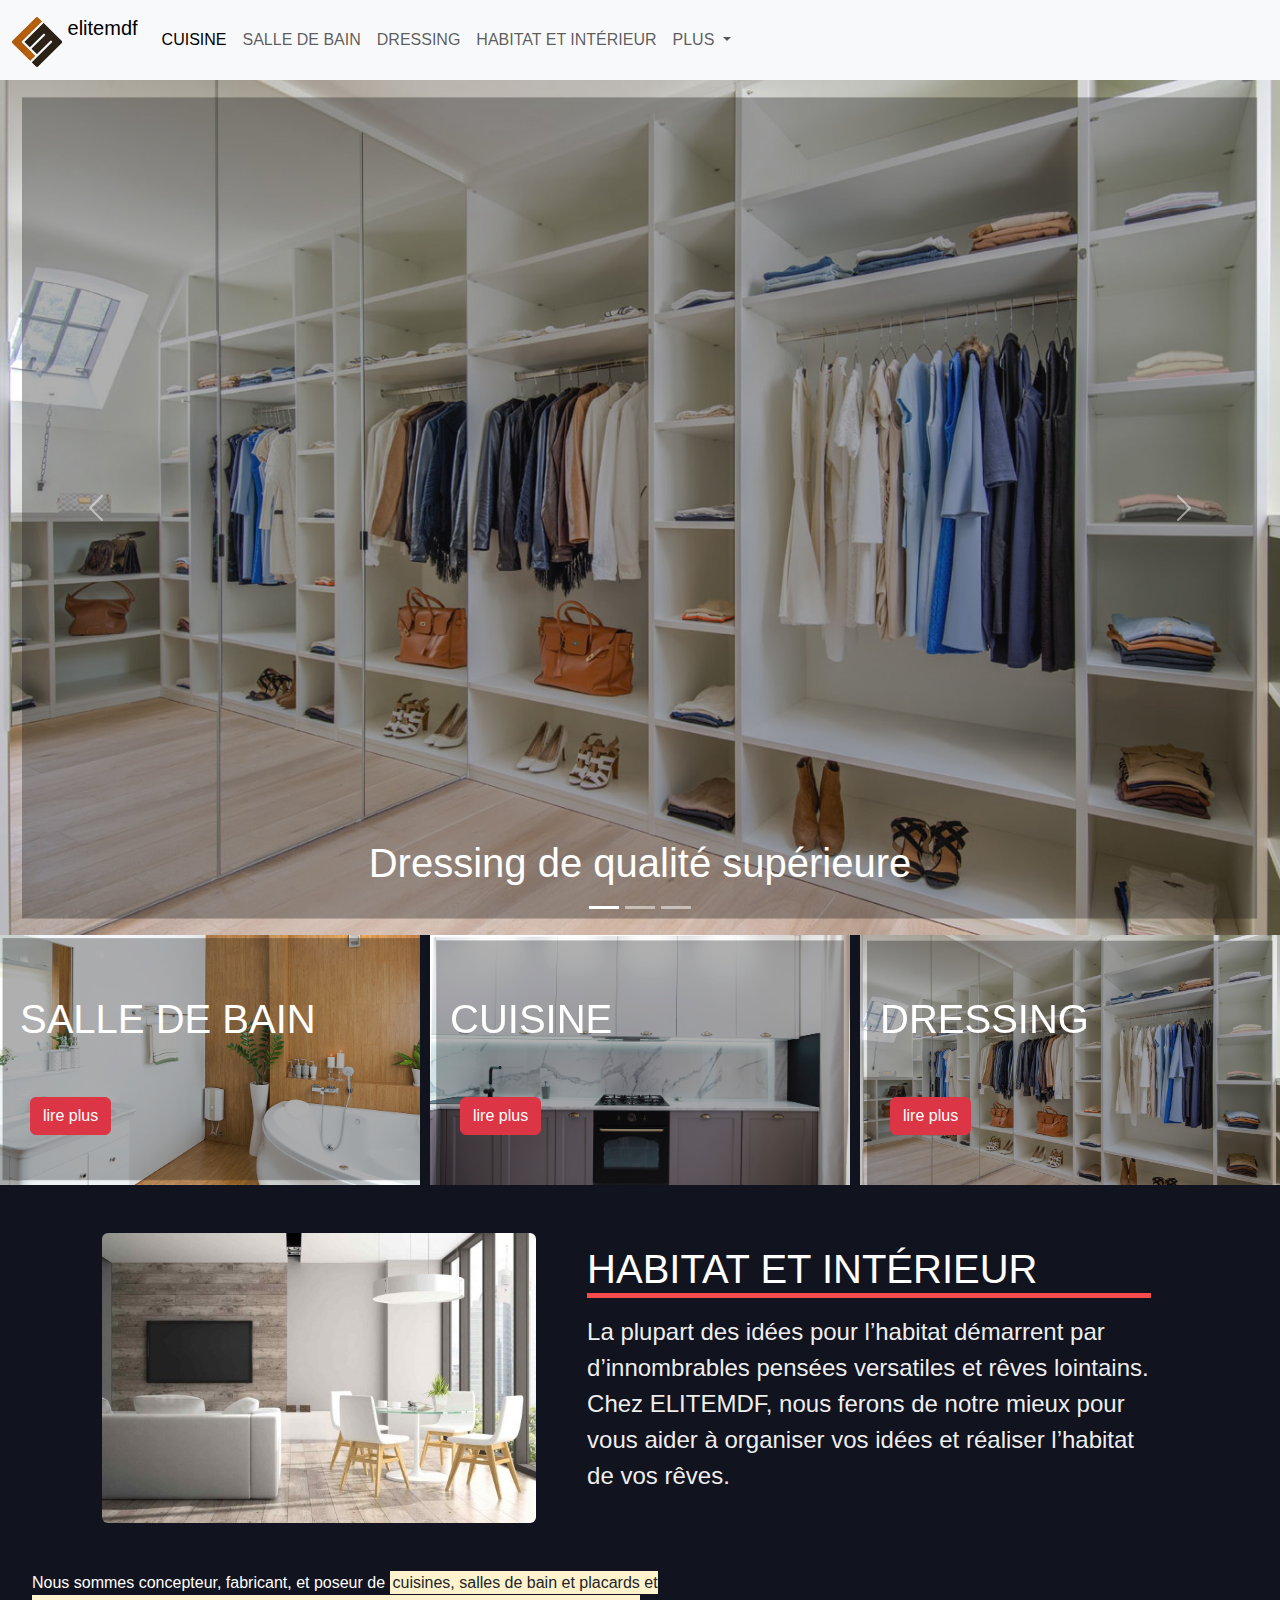
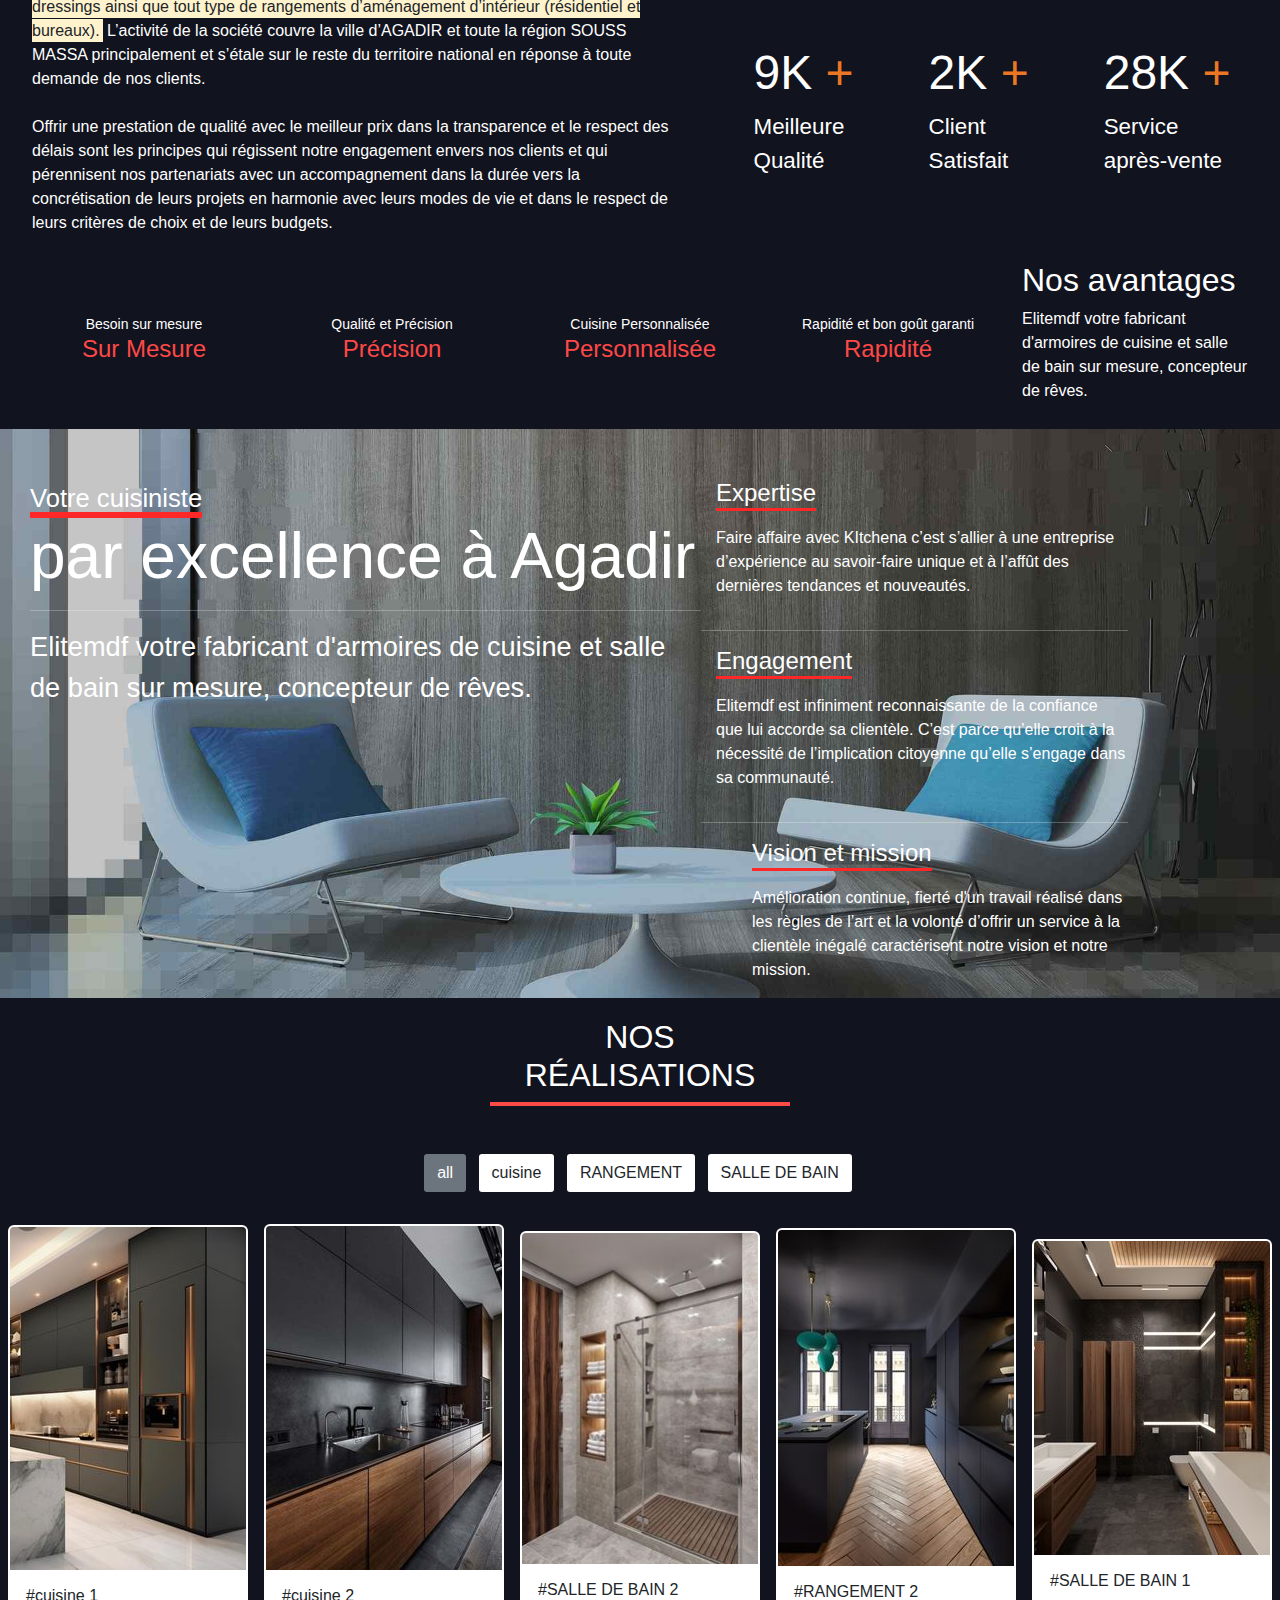
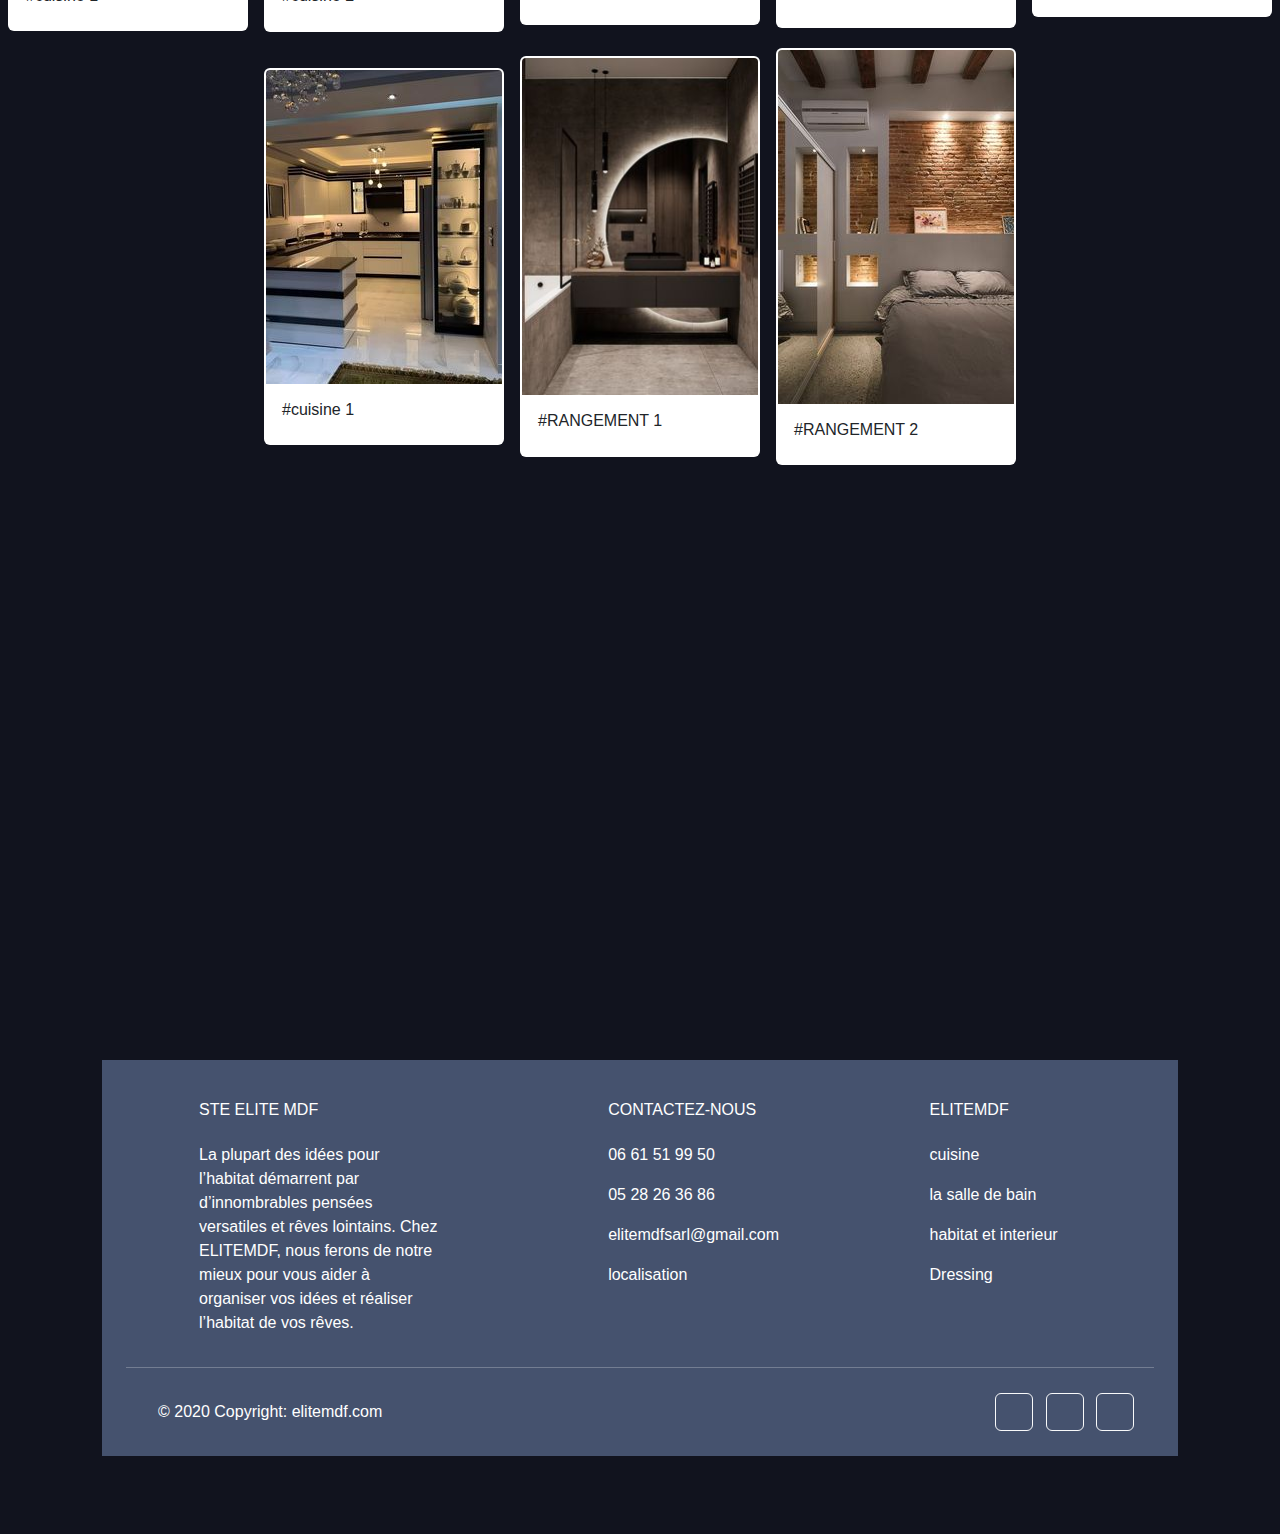
==== commit f342bdef: ".." ====
--- a/index.html
+++ b/index.html
@@ -206,7 +206,6 @@
             <h2>Nos avantages</h2>
             <p>Elitemdf votre fabricant d'armoires de cuisine et salle de bain sur mesure,
                  concepteur de rêves.</p>
-            <button type="button" class="btn btn-danger">Prendre un RDV</button>
         </div>
     </div>
     <!-- =========   section 4 -->
--- a/css/style.css
+++ b/css/style.css
@@ -118,7 +118,7 @@
   
   .home__value-description {
     display: flex;
-    color: rgb(255, 255, 255);
+    color: rgb(255, 255, 255) !important;
     font-size: 1.4rem;
   }
 
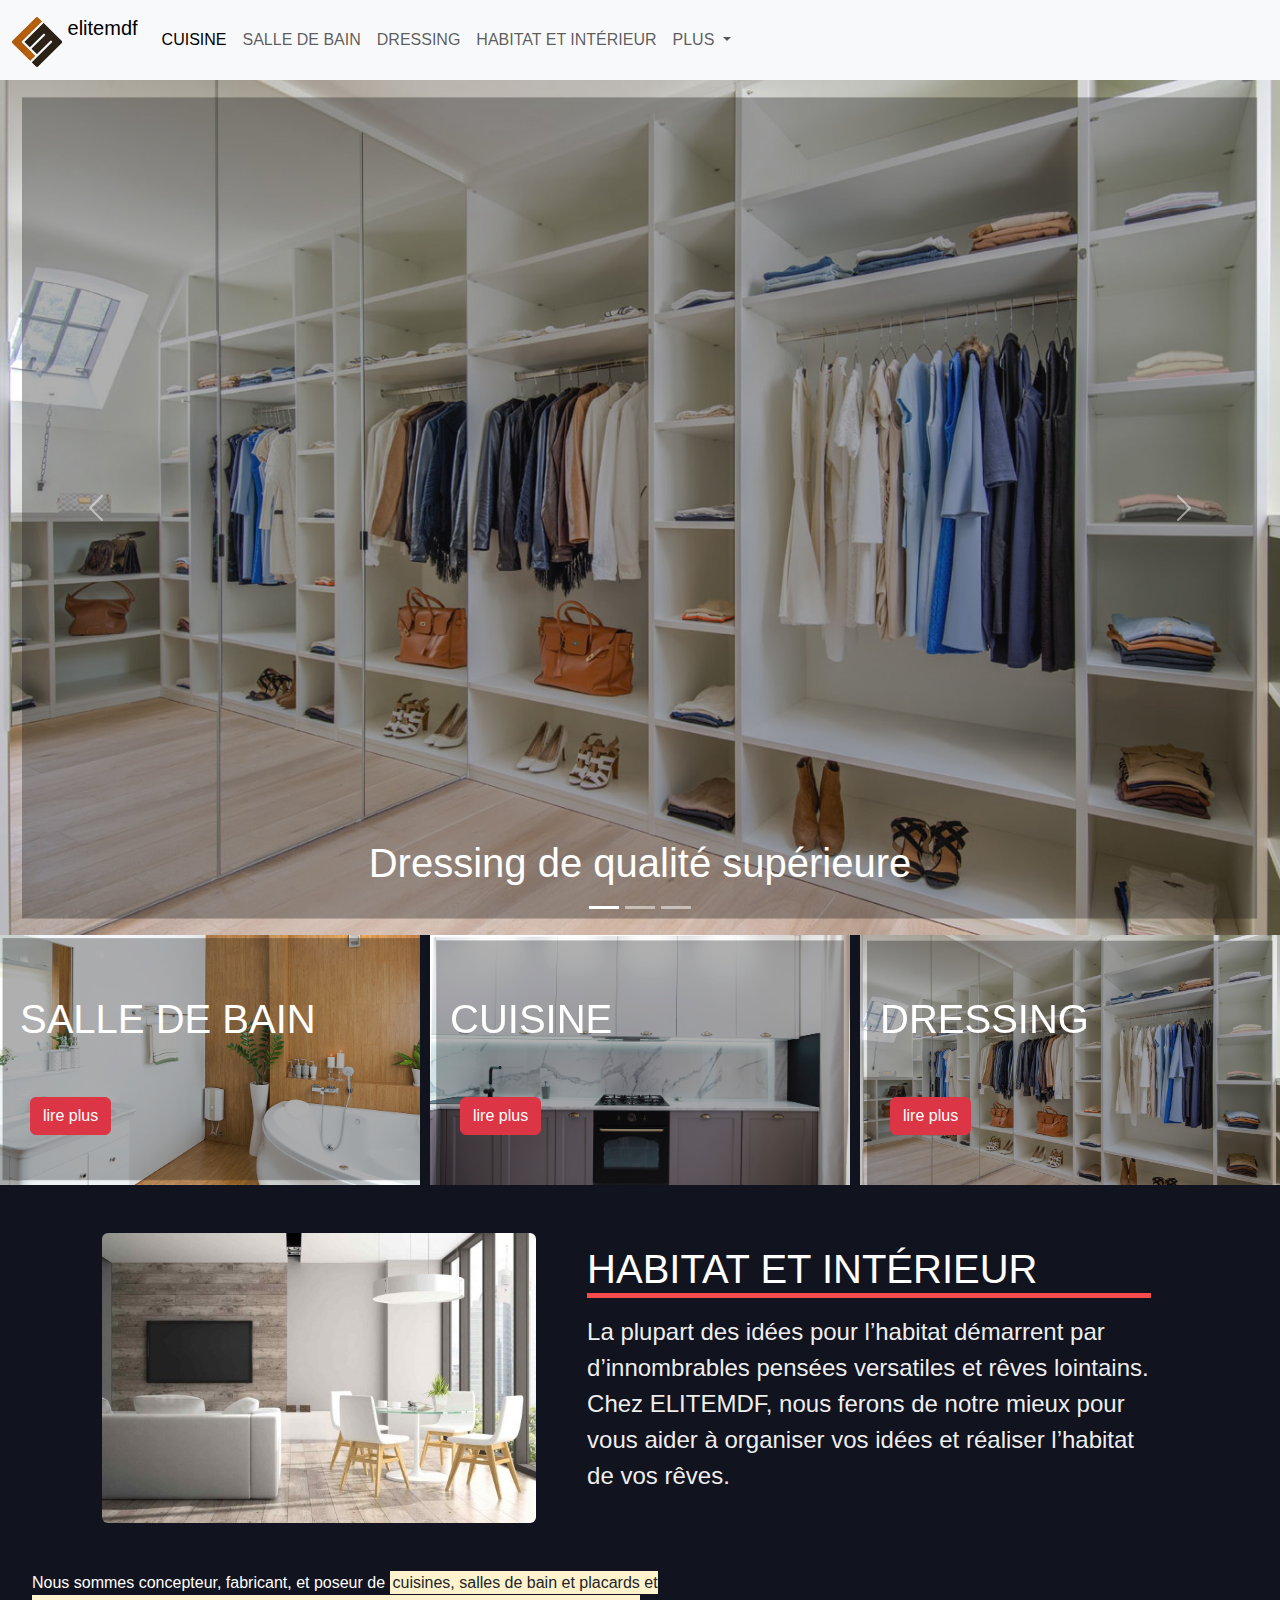
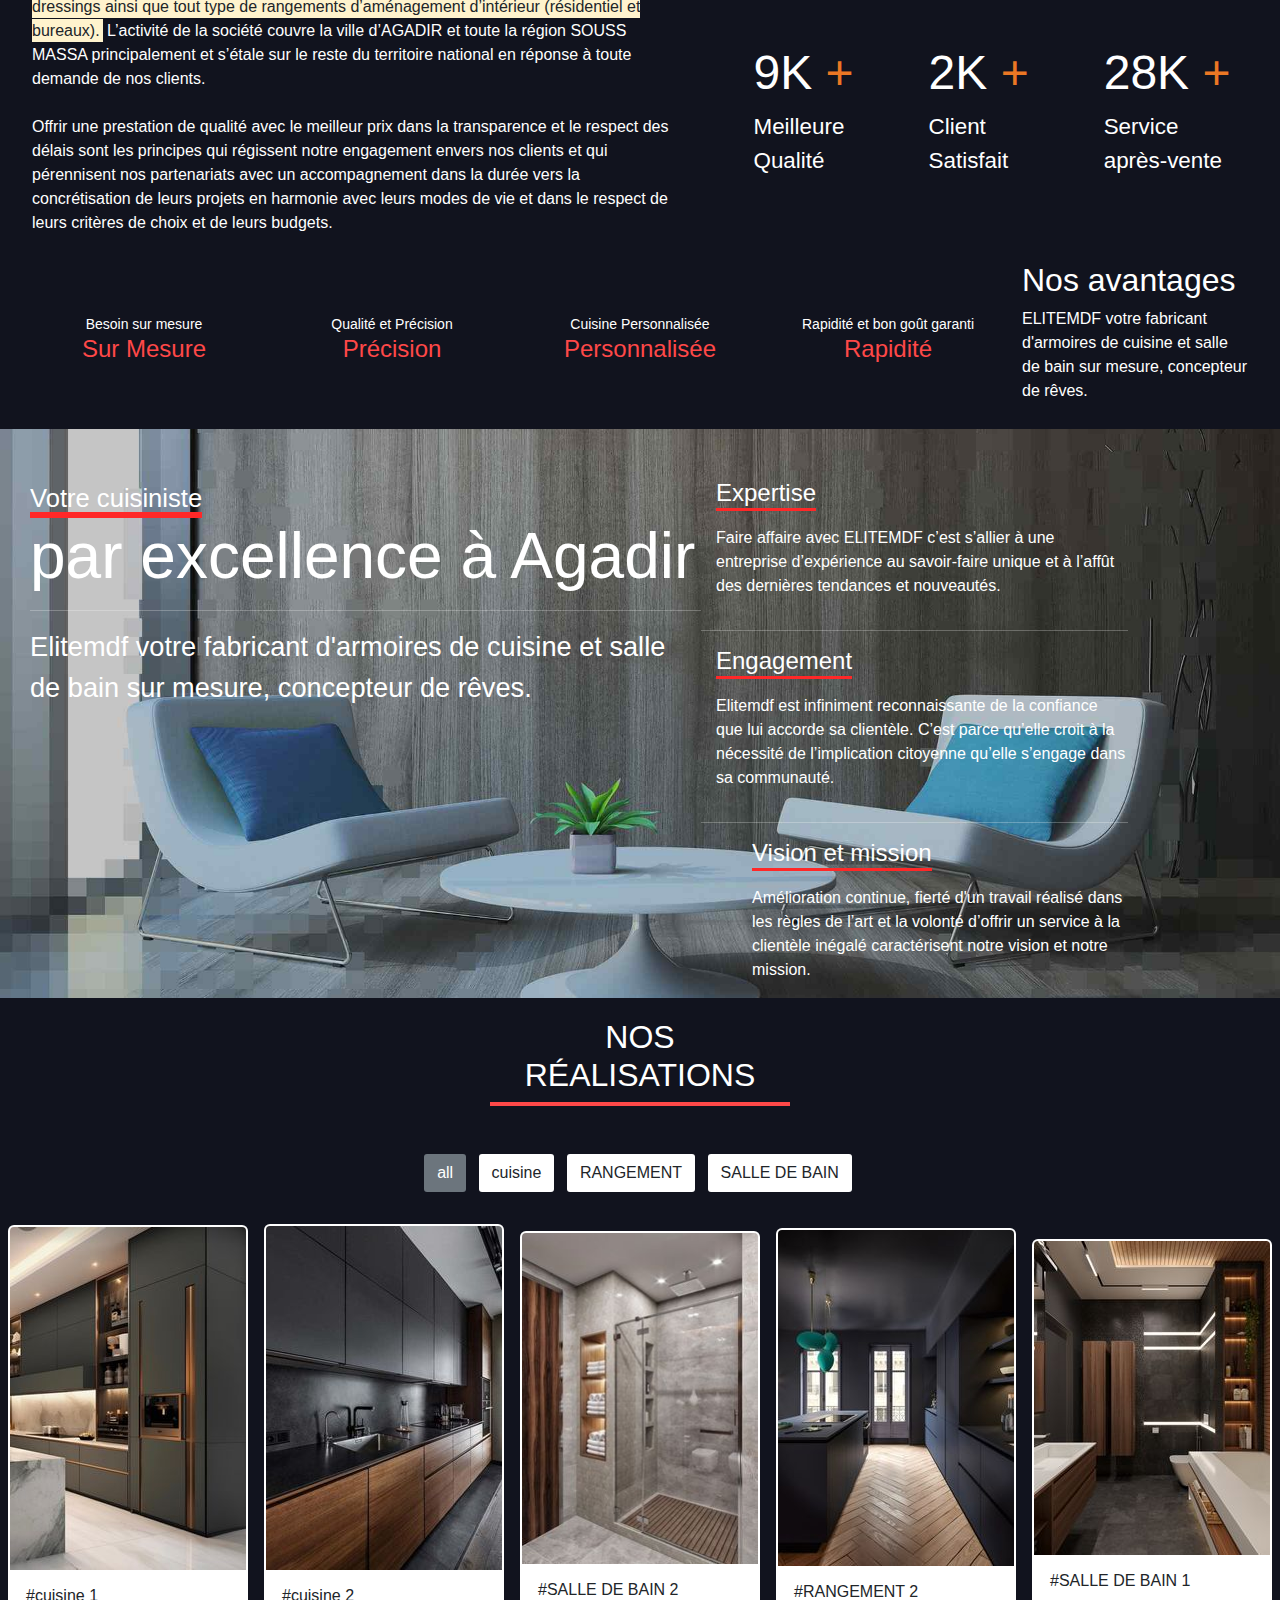
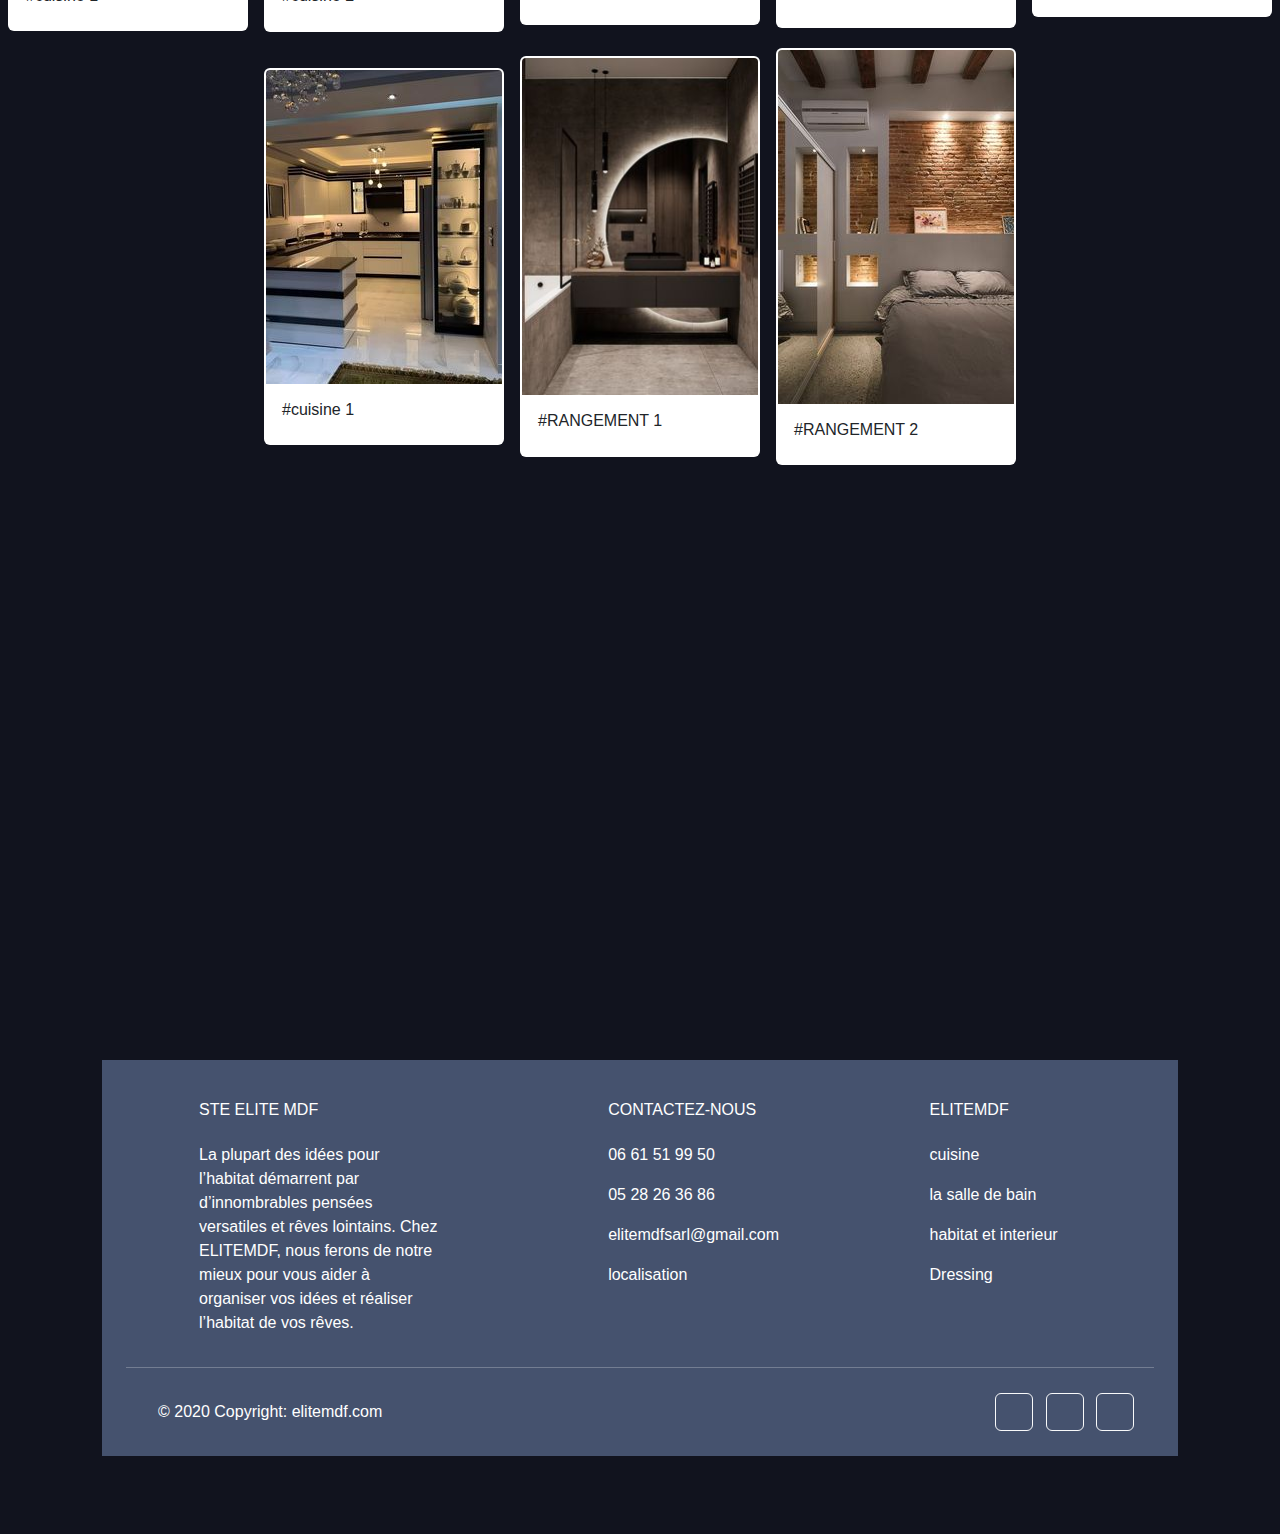
==== commit 03bb7b51: "chnge" ====
--- a/index.html
+++ b/index.html
@@ -204,7 +204,7 @@
         </div>
         <div class="item-text">
             <h2>Nos avantages</h2>
-            <p>Elitemdf votre fabricant d'armoires de cuisine et salle de bain sur mesure,
+            <p>ELITEMDF votre fabricant d'armoires de cuisine et salle de bain sur mesure,
                  concepteur de rêves.</p>
         </div>
     </div>
@@ -221,7 +221,7 @@
                 <i class="fa-solid fa-layer-group"></i>
                 <div class="element">
                     <h4>Expertise</h4>
-                    <p>Faire affaire avec KItchena c’est s’allier à une entreprise
+                    <p>Faire affaire avec ELITEMDF c’est s’allier à une entreprise
                          d’expérience au savoir-faire unique et à l’affût des dernières
                           tendances et nouveautés.</p>
                 </div>
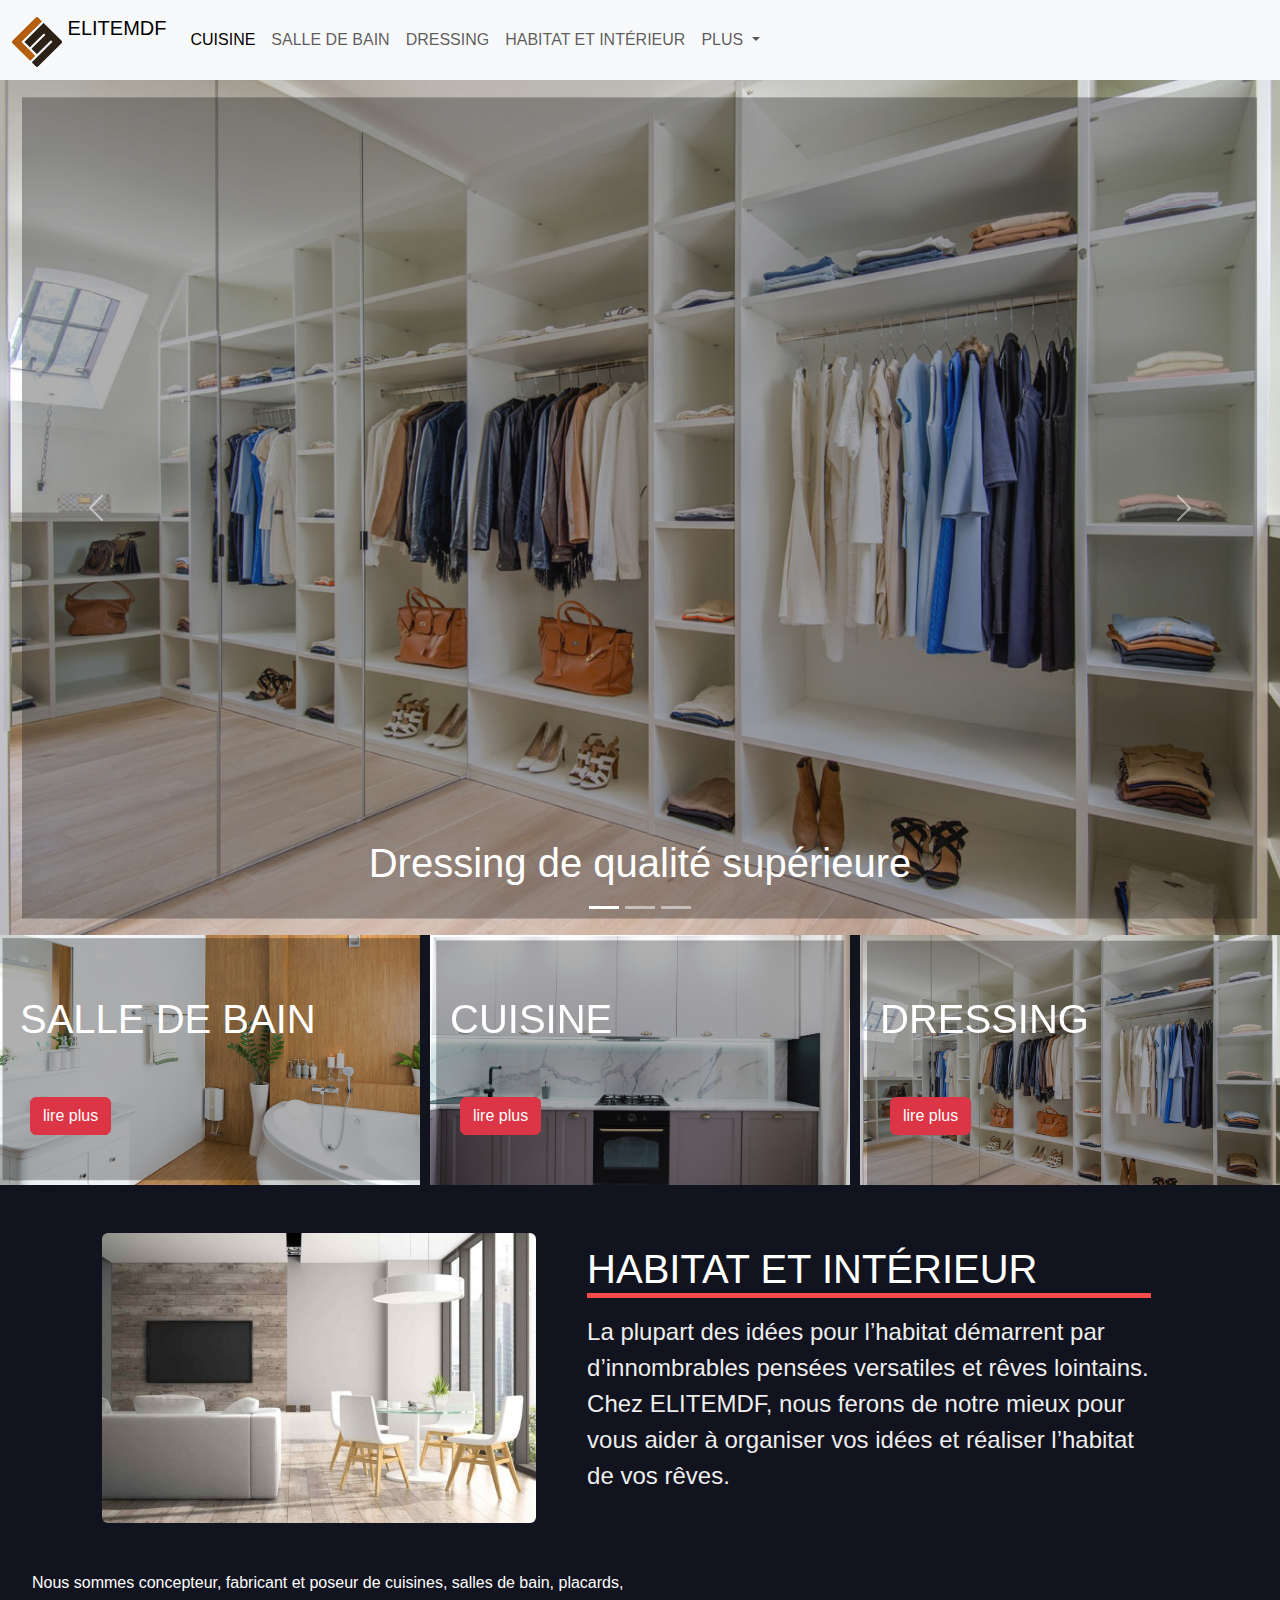
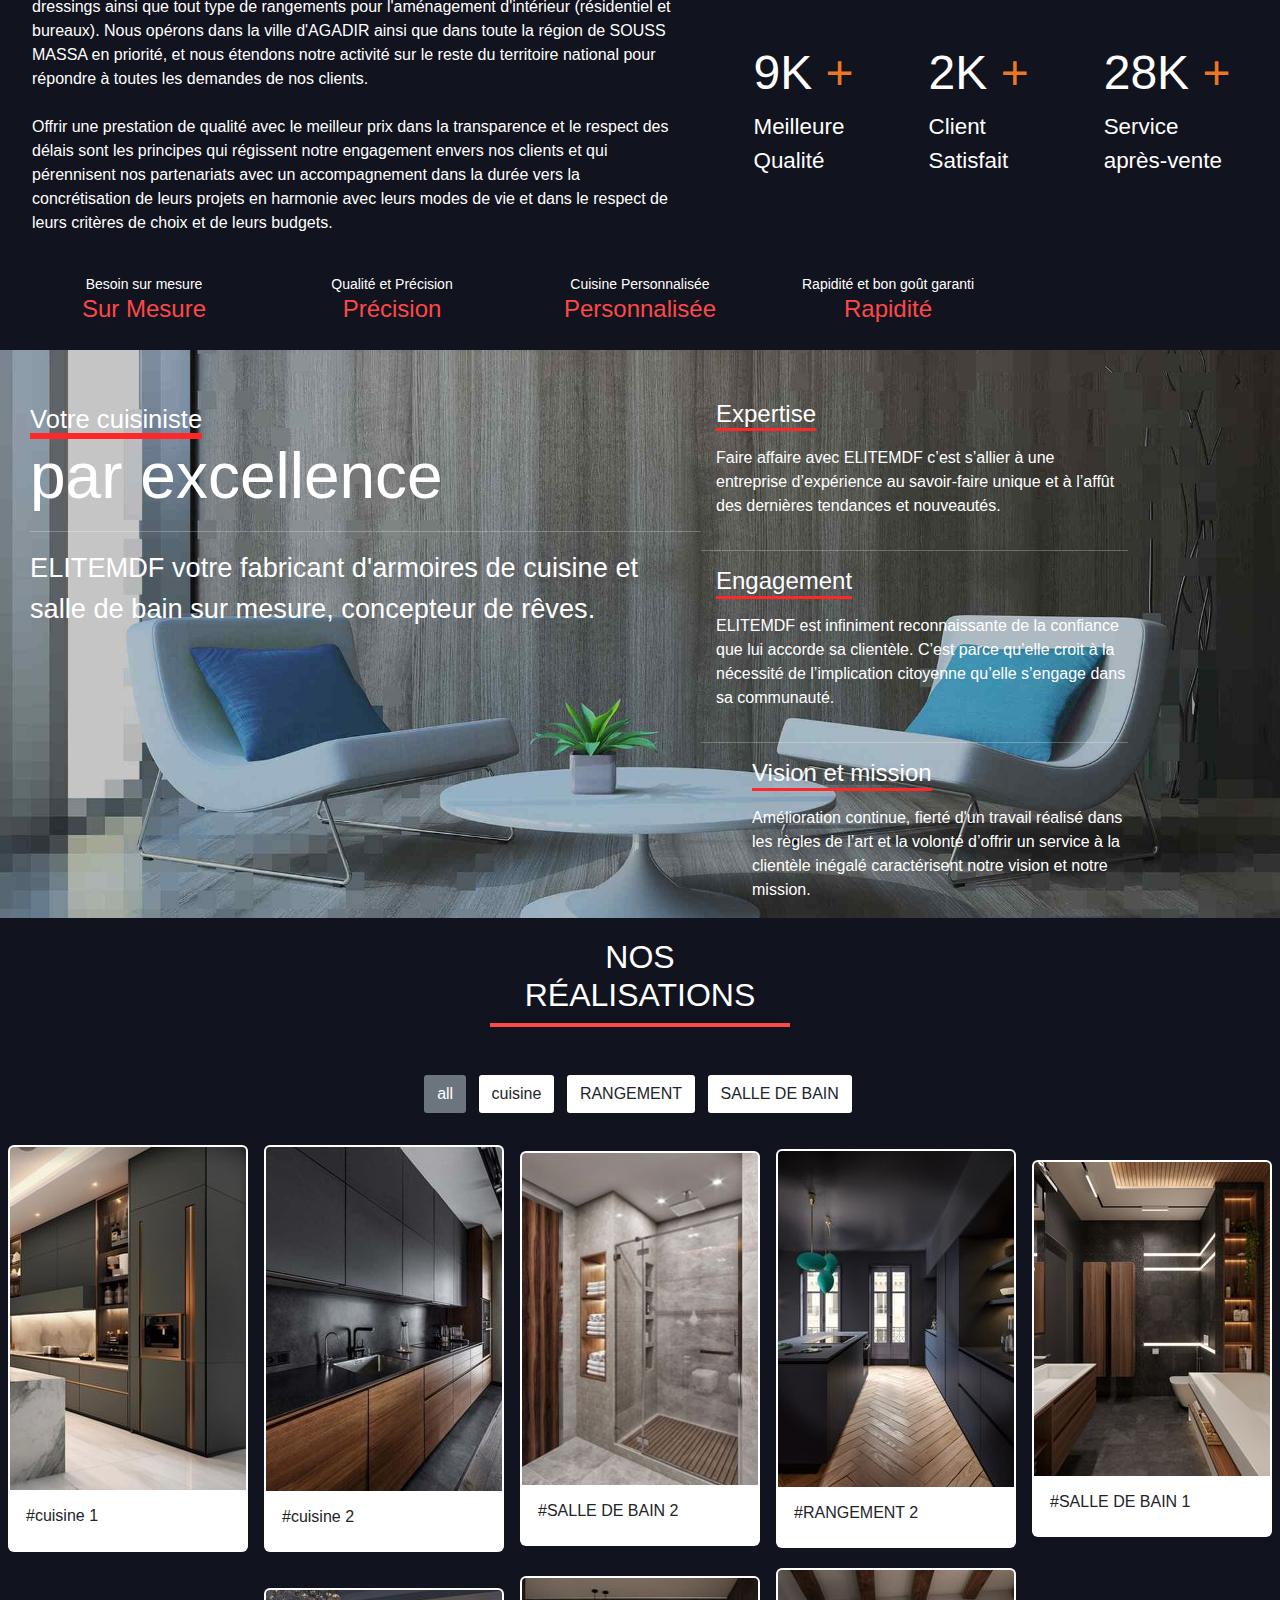
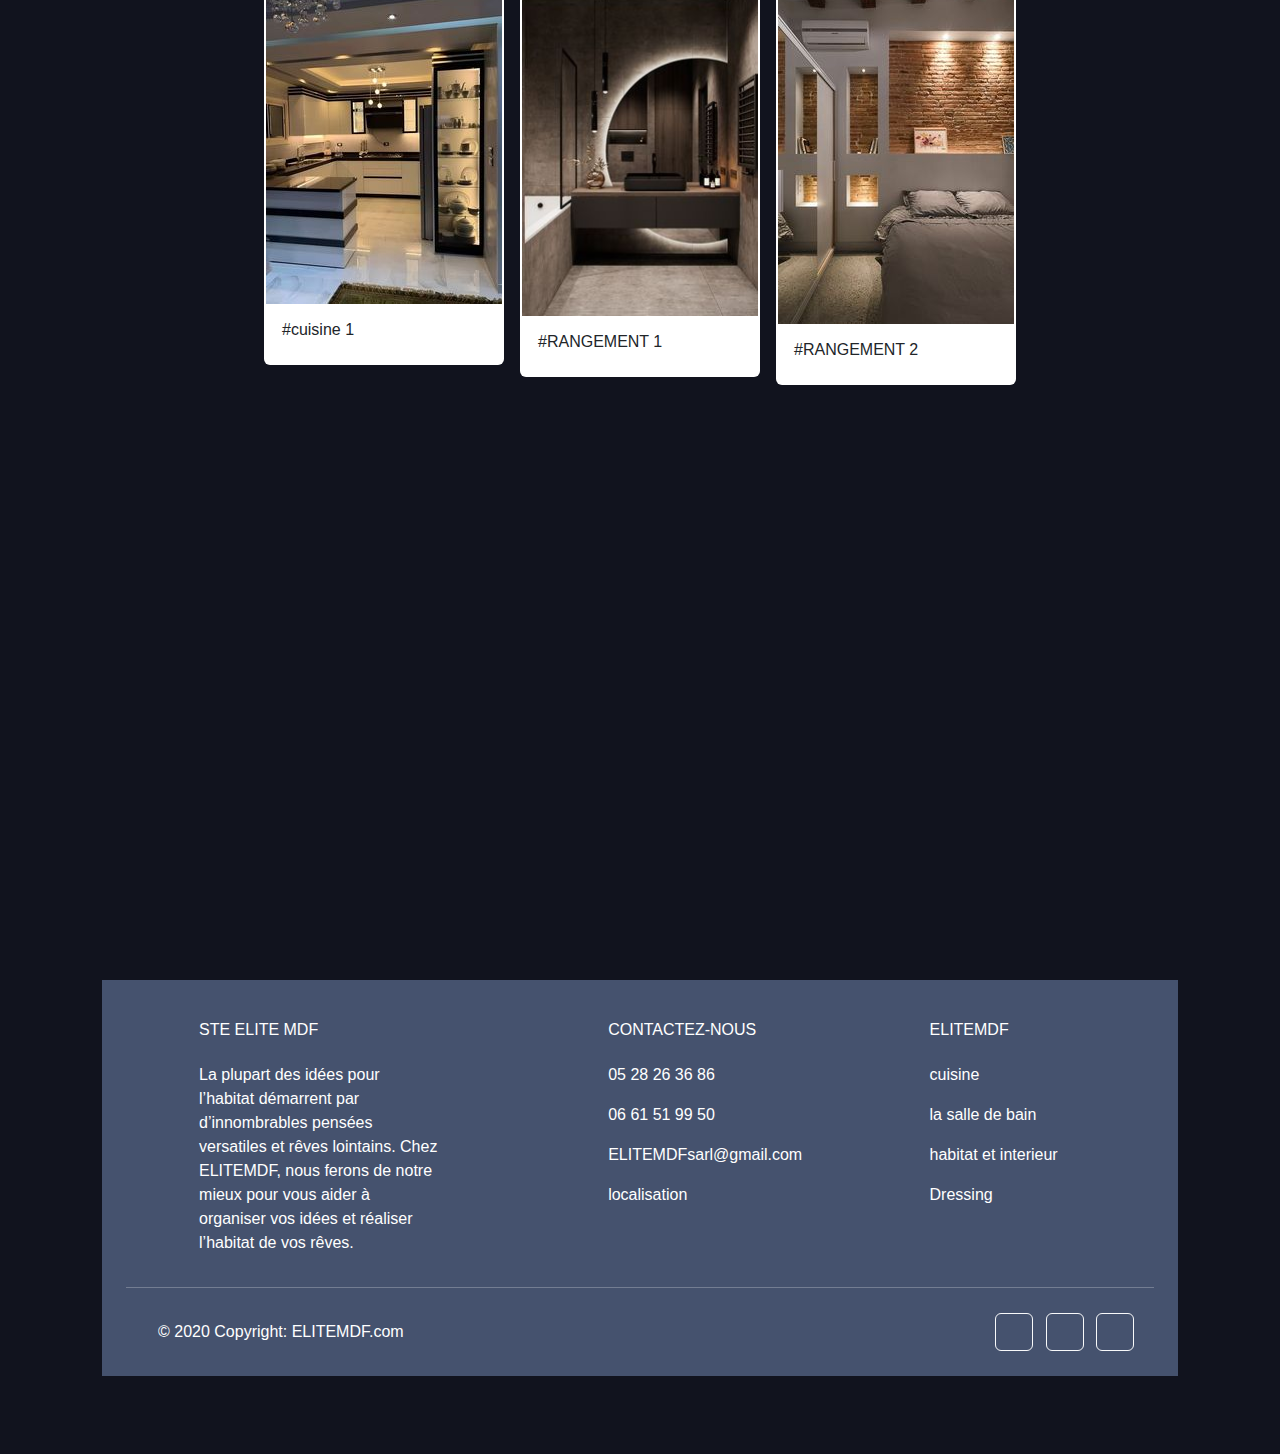
==== commit 0806a971: "bb" ====
--- a/index.html
+++ b/index.html
@@ -7,7 +7,7 @@
 <link rel="icon" href="img/logo-removebg.png" sizes="192x192" />
 <script src="https://cdn.jsdelivr.net/npm/bootstrap@5.3.3/dist/js/bootstrap.bundle.min.js" integrity="sha384-YvpcrYf0tY3lHB60NNkmXc5s9fDVZLESaAA55NDzOxhy9GkcIdslK1eN7N6jIeHz" crossorigin="anonymous"></script>
 <link href="https://cdn.jsdelivr.net/npm/bootstrap@5.3.3/dist/css/bootstrap.min.css" rel="stylesheet" integrity="sha384-QWTKZyjpPEjISv5WaRU9OFeRpok6YctnYmDr5pNlyT2bRjXh0JMhjY6hW+ALEwIH" crossorigin="anonymous">
-    <meta name="description" content="elitemdf Cuisine agadir - Cuisines, meubles de rangement et salles de bains sur mesure avec cuisines équipées" />
+    <meta name="description" content="ELITEMDF Cuisine agadir - Cuisines, meubles de rangement et salles de bains sur mesure avec cuisines équipées" />
     <link rel="stylesheet" href="https://cdnjs.cloudflare.com/ajax/libs/font-awesome/6.5.2/css/all.min.css" integrity="sha512-SnH5WK+bZxgPHs44uWIX+LLJAJ9/2PkPKZ5QiAj6Ta86w+fsb2TkcmfRyVX3pBnMFcV7oQPJkl9QevSCWr3W6A==" crossorigin="anonymous" referrerpolicy="no-referrer" />
     <link rel="stylesheet" href="css/style.css">
     <link rel="stylesheet" href="https://cdnjs.cloudflare.com/ajax/libs/font-awesome/4.7.0/css/font-awesome.min.css">
@@ -21,7 +21,7 @@
         <div class="container-fluid">
             <a class="navbar-brand" href="index.html">
                 <img src="img/logo-removebg.png" alt="Logo" width="50" height="auto" class="d-inline-block align-text-top">
-                elitemdf
+                ELITEMDF
               </a>
           <button class="navbar-toggler" type="button" data-bs-toggle="collapse" data-bs-target="#navbarNavDropdown" aria-controls="navbarNavDropdown" aria-expanded="false" aria-label="Toggle navigation">
             <span class="navbar-toggler-icon"></span>
@@ -51,7 +51,7 @@
               </li>
             </ul>
             <div class="social-media">
-                <a style="color: #3b5998; padding:10px;" href="https://www.facebook.com/elitemdf" role="button">
+                <a style="color: #3b5998; padding:10px;" href="https://www.facebook.com/ELITEMDF" role="button">
                     <i class="fab fa-facebook-f fa-lg"></i>
                 </a>
                 
@@ -146,8 +146,7 @@
     <!-- end about us -->
     <section class="qality">
         <div class="text">
-            <p>Nous sommes concepteur, fabricant, et poseur de <mark>cuisines, salles de bain et placards et dressings ainsi que tout type de rangements d’aménagement d’intérieur (résidentiel et bureaux).</mark>
-                L’activité de la société couvre la ville d’AGADIR et toute la région SOUSS  MASSA  principalement et s’étale sur le reste du territoire national en réponse à toute demande de nos clients.
+            <p>Nous sommes concepteur, fabricant et poseur de cuisines, salles de bain, placards, dressings ainsi que tout type de rangements pour l'aménagement d'intérieur (résidentiel et bureaux). Nous opérons dans la ville d'AGADIR ainsi que dans toute la région de SOUSS MASSA en priorité, et nous étendons notre activité sur le reste du territoire national pour répondre à toutes les demandes de nos clients.
                 <br><br>
                 Offrir une prestation de qualité avec le meilleur prix dans la transparence et le respect des délais sont les principes  qui régissent notre engagement envers nos clients et qui pérennisent nos partenariats avec un accompagnement dans la durée vers la concrétisation de leurs projets en harmonie
                  avec leurs modes de vie et dans le respect de leurs critères de choix et de leurs budgets.
@@ -202,19 +201,19 @@
             <span>Rapidité et bon goût garanti</span>
             <h4>Rapidité</h4>
         </div>
-        <div class="item-text">
+        <!-- <div class="item-text">
             <h2>Nos avantages</h2>
             <p>ELITEMDF votre fabricant d'armoires de cuisine et salle de bain sur mesure,
                  concepteur de rêves.</p>
-        </div>
+        </div> -->
     </div>
     <!-- =========   section 4 -->
     <div class="cuisiniste" style="background-image: url(img/motive-slider-01.jpg);">
         <div class="left">
             <span>Votre cuisiniste</span>
-            <h1>par excellence à Agadir</h1>
+            <h1>par excellence</h1>
             <hr>
-            <p>Elitemdf votre fabricant d'armoires de cuisine et salle de bain sur mesure, concepteur de rêves.</p>
+            <p>ELITEMDF votre fabricant d'armoires de cuisine et salle de bain sur mesure, concepteur de rêves.</p>
         </div>
         <div class="right">
             <div class="item">
@@ -231,7 +230,7 @@
                 <i class="fa-solid fa-timeline"></i>
                 <div class="element">
                     <h4>Engagement</h4>
-                    <p>Elitemdf est infiniment reconnaissante de la
+                    <p>ELITEMDF est infiniment reconnaissante de la
                          confiance que lui accorde sa clientèle. C’est parce qu’elle croit à la nécessité de l’implication
                          citoyenne qu’elle s’engage dans sa communauté.</p>
                 </div>
@@ -359,13 +358,13 @@
                             Contactez-nous
                           </h6>
                           <p>
+                            <a href="tel:0528263686" class="text-white">05 28 26 36 86</a>
+                          </p>
+                          <p>
                             <a href="tel:0661519950" class="text-white">06 61 51 99 50</a>
                           </p>
                           <p>
-                            <a href="tel:0528263686" class="text-white">05 28 26 36 86</a>
-                          </p>
-                          <p>
-                            <a href="mailto:elitemdfsarl@gmail.com" class="text-white">elitemdfsarl@gmail.com</a>
+                            <a href="mailto:ELITEMDFsarl@gmail.com" class="text-white">ELITEMDFsarl@gmail.com</a>
                           </p>
                           <p>
                             <a href="https://maps.app.goo.gl/mouU166xbBBN3fEz6?g_st=ic" class="text-white">localisation</a>
@@ -376,7 +375,7 @@
                         <hr class="w-100 clearfix d-md-none" />
                         <div class="col-md-3 col-lg-2 col-xl-2 mx-auto mt-3">
                             <h6 class="text-uppercase mb-4 font-weight-bold">
-                              elitemdf
+                              ELITEMDF
                             </h6>
                             <p>
                               <a href="cuisine.html" class="text-white">cuisine</a>
@@ -409,15 +408,15 @@
                           <!-- Copyright -->
                           <div class="p-3">
                             © 2020 Copyright:
-                            <a class="text-white" href="https://elitemdf.com/"
-                               >elitemdf.com</a
+                            <a class="text-white" href="https://ELITEMDF.com/"
+                               >ELITEMDF.com</a
                               >
                           </div>
                           <!-- Copyright -->
                         </div>
                         <div class="col-md-5 col-lg-4 ml-lg-0 text-center text-md-end">
                           <!-- Facebook -->
-                        <a href="https://www.facebook.com/elitemdf" class="btn btn-outline-light btn-floating m-1" class="text-white" role="button"><i class="fab fa-facebook-f"></i></a>
+                        <a href="https://www.facebook.com/ELITEMDF" class="btn btn-outline-light btn-floating m-1" class="text-white" role="button"><i class="fab fa-facebook-f"></i></a>
                         <!-- whatsapp -->
                         <a href="https://wa.me/+212661519950" class="btn btn-outline-light btn-floating m-1" class="text-white" role="button"><i class="fab fa-whatsapp"></i></a>
                         
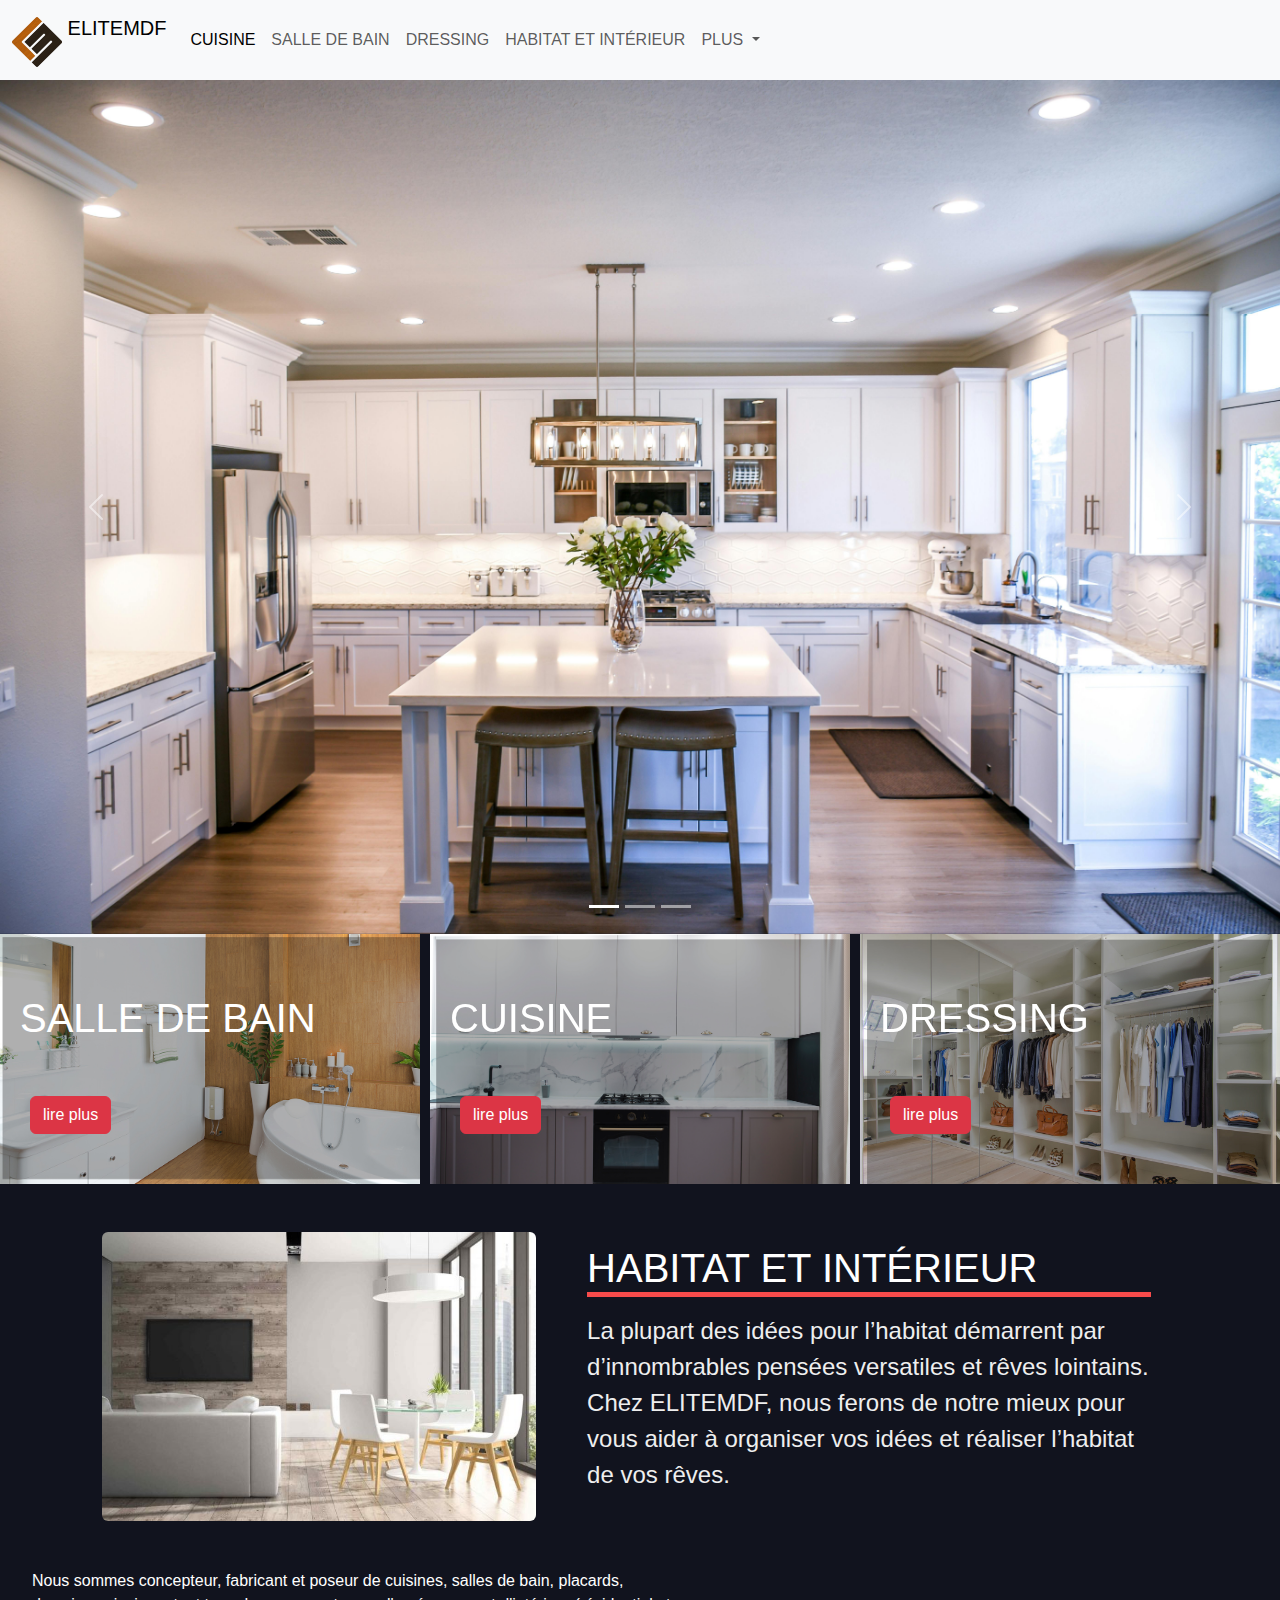
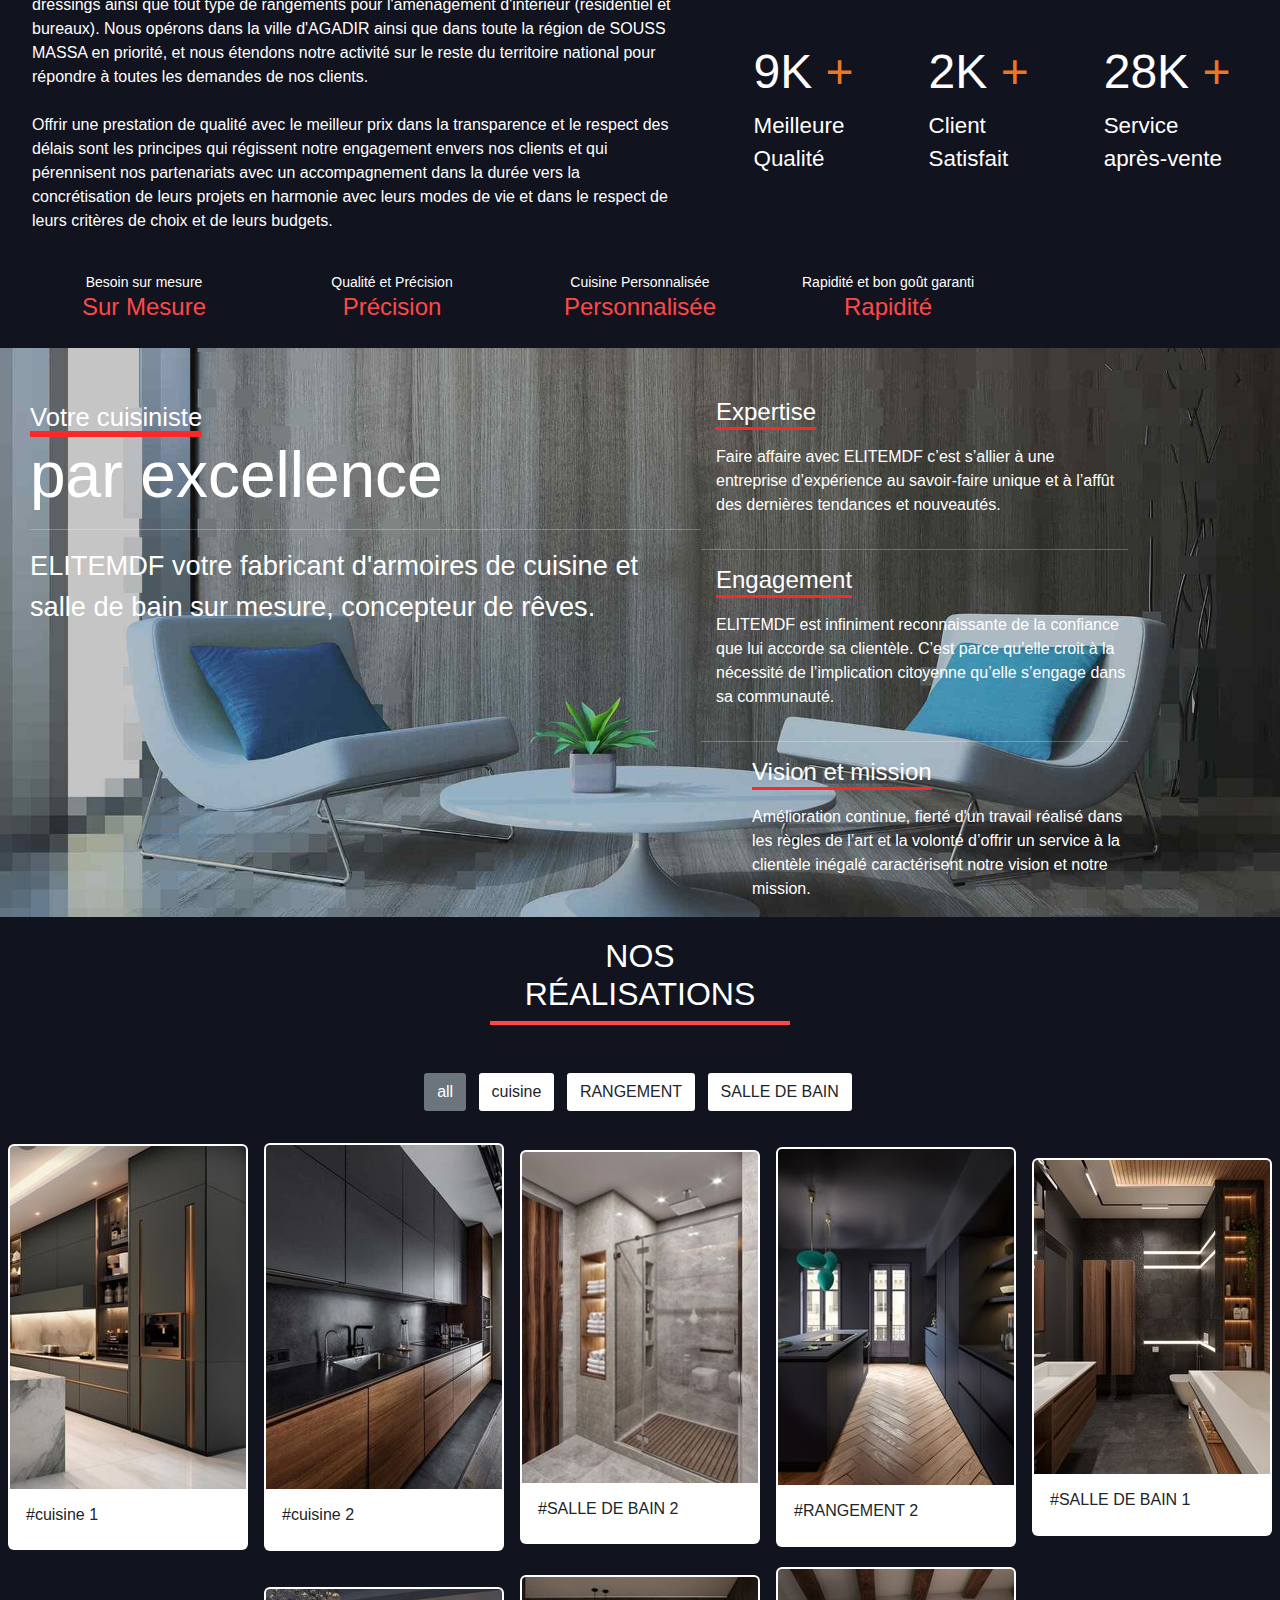
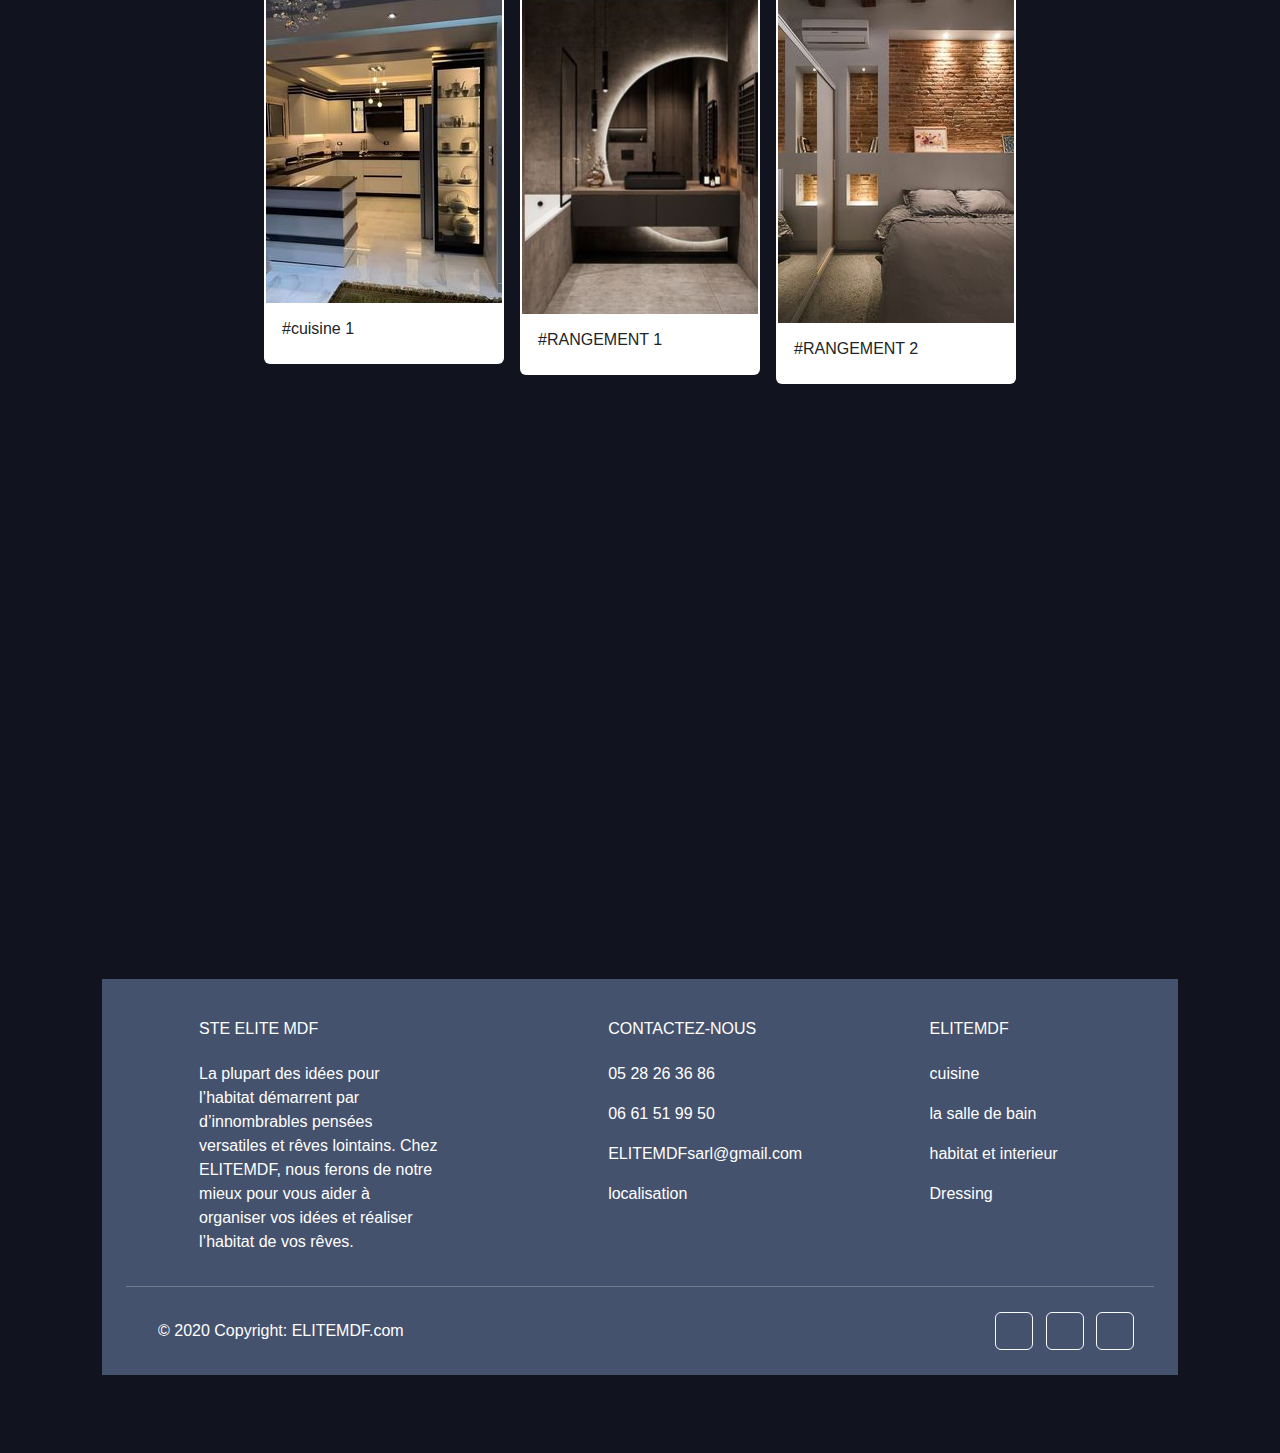
==== commit 802bdfca: "fff" ====
--- a/index.html
+++ b/index.html
@@ -73,9 +73,8 @@
         </div>
         <div class="carousel-inner">
           <div class="carousel-item active">
-            <img src="img/Open-dressing-onder-schuin-dak2.jpg" class="d-block w-100" alt="...">
+            <img src="img/cuisine222.jpg" class="d-block w-100" alt="...">
             <div class="carousel-caption d-none d-md-block">
-              <h1>Dressing  de qualité supérieure</h1>
             </div>
           </div>
           <div class="carousel-item">
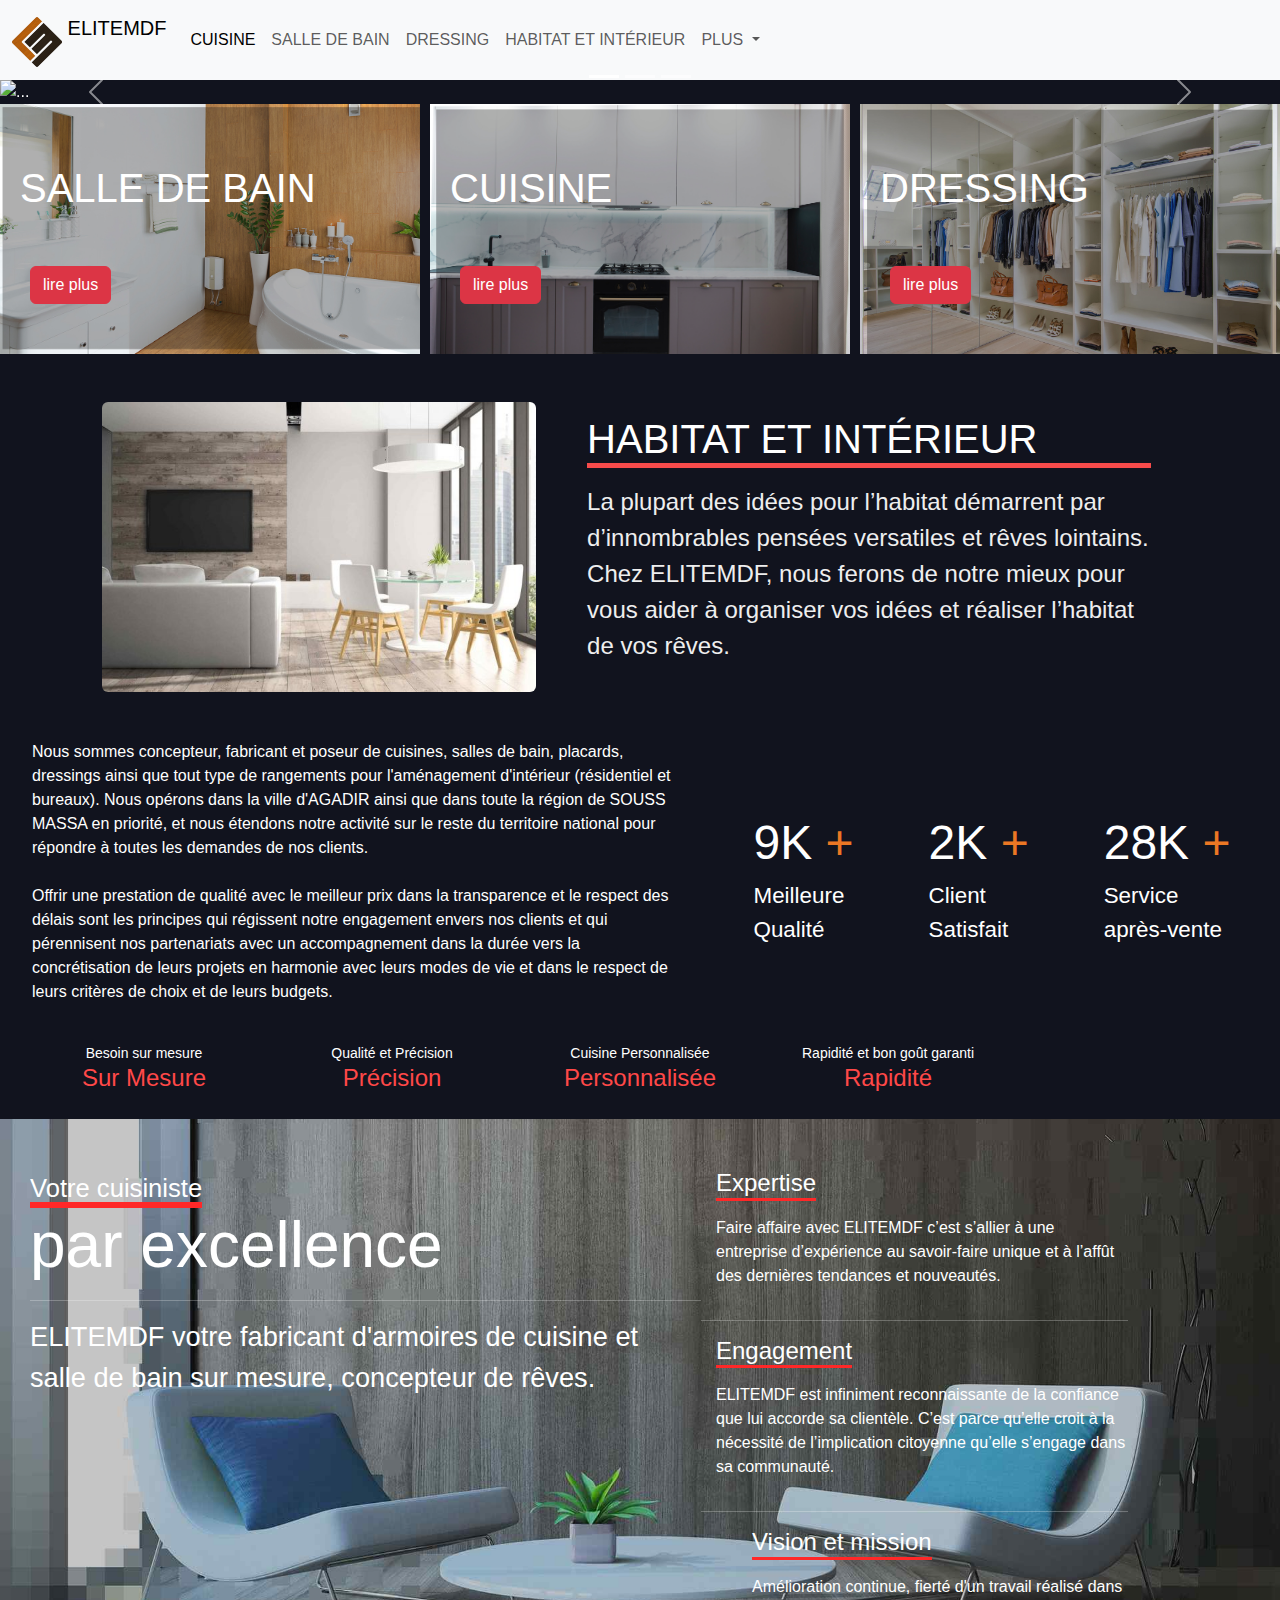
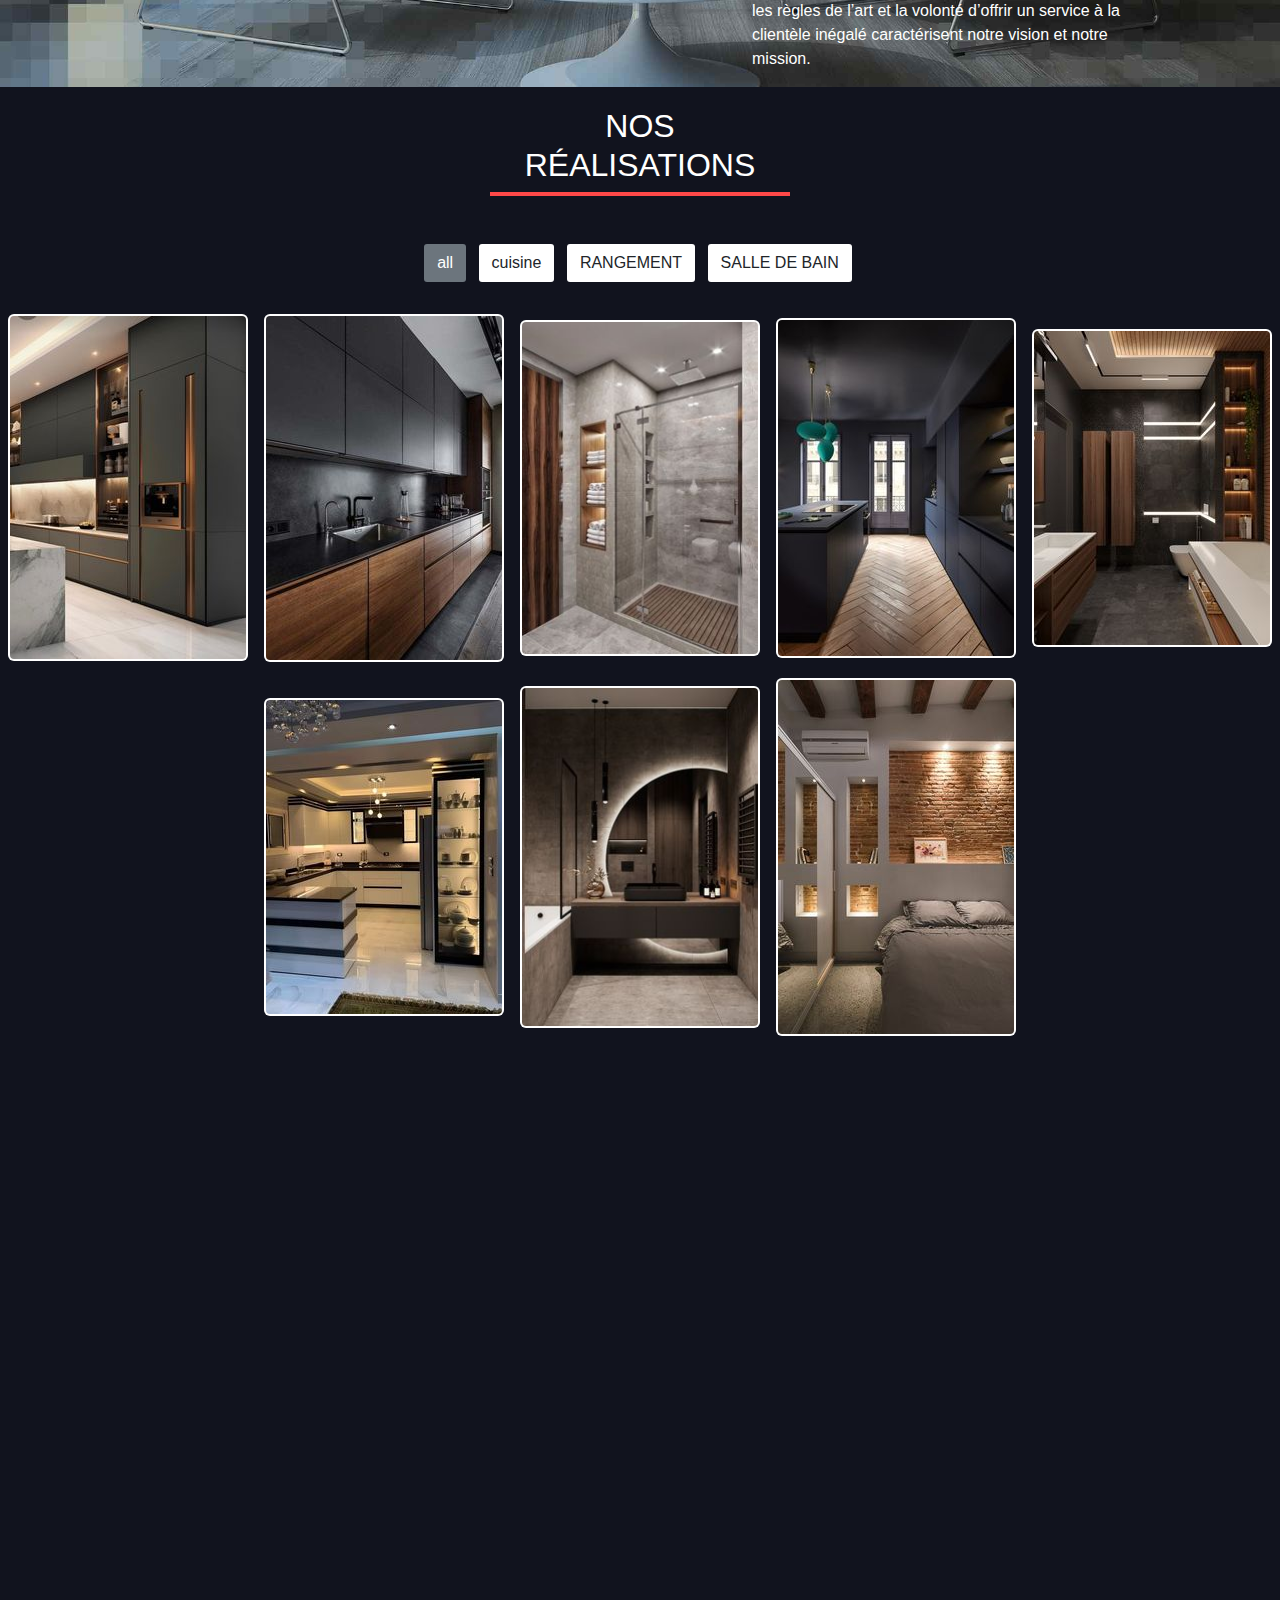
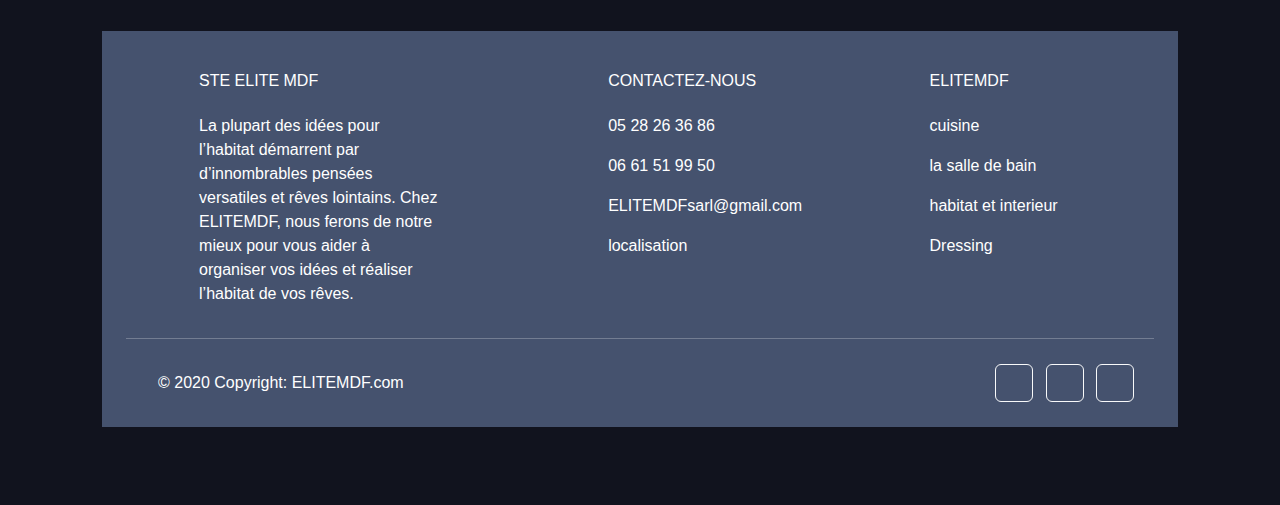
==== commit c747f946: "xc" ====
--- a/index.html
+++ b/index.html
@@ -73,7 +73,7 @@
         </div>
         <div class="carousel-inner">
           <div class="carousel-item active">
-            <img src="img/cuisine222.jpg" class="d-block w-100" alt="...">
+            <img src="img/cuisine45.jpg" class="d-block w-100" alt="...">
             <div class="carousel-caption d-none d-md-block">
             </div>
           </div>
@@ -264,51 +264,35 @@
       <div class="row px-2 mt-4 gap-3 d-flex align-items-center justify-content-center" id="filterable-cards">
         <div class="card p-0" data-name="cuisine">
           <img src="img/projectss/cuisine 001.jpg" alt="img" />
-          <div class="card-body">
-            <h6 class="card-title">#cuisine 1</h6>
-          </div>
+          
         </div>
         <div class="card p-0" data-name="cuisine">
           <img src="img/projectss/cuisine 004.jpg" alt="img" />
-          <div class="card-body">
-            <h6 class="card-title">#cuisine 2</h6>
-          </div>
+          
         </div>
         <div class="card p-0" data-name="salle">
           <img src="img/projectss/salle-de-bian3.jpg" alt="img" />
-          <div class="card-body">
-            <h6 class="card-title">#SALLE DE BAIN 2</h6>
-          </div>
+          
         </div>
         <div class="card p-0" data-name="RANGEMENT">
           <img src="img/projectss/RANGEMENT1.jpg" alt="img" />
-          <div class="card-body">
-            <h6 class="card-title">#RANGEMENT 2</h6>
-          </div>
+          
         </div>
         <div class="card p-0" data-name="salle">
           <img src="img/projectss/salle-de-bian1.jpg" alt="img" />
-          <div class="card-body">
-            <h6 class="card-title">#SALLE DE BAIN 1</h6>
-          </div>
+          
         </div>
         <div class="card p-0" data-name="cuisine">
           <img src="img/projectss/cuisine 002.jpg" alt="img" />
-          <div class="card-body">
-            <h6 class="card-title">#cuisine 1</h6>
-          </div>
+          
         </div>
         <div class="card p-0" data-name="RANGEMENT">
           <img src="img/projectss/salle-de-bian2.jpg" alt="img" />
-          <div class="card-body">
-            <h6 class="card-title">#RANGEMENT 1</h6>
-          </div>
+          
         </div>
         <div class="card p-0" data-name="RANGEMENT2">
           <img src="img/projectss/RANGEMENT2.jpg" alt="img" />
-          <div class="card-body">
-            <h6 class="card-title">#RANGEMENT 2</h6>
-          </div>
+          
         </div>
       </div>
 
